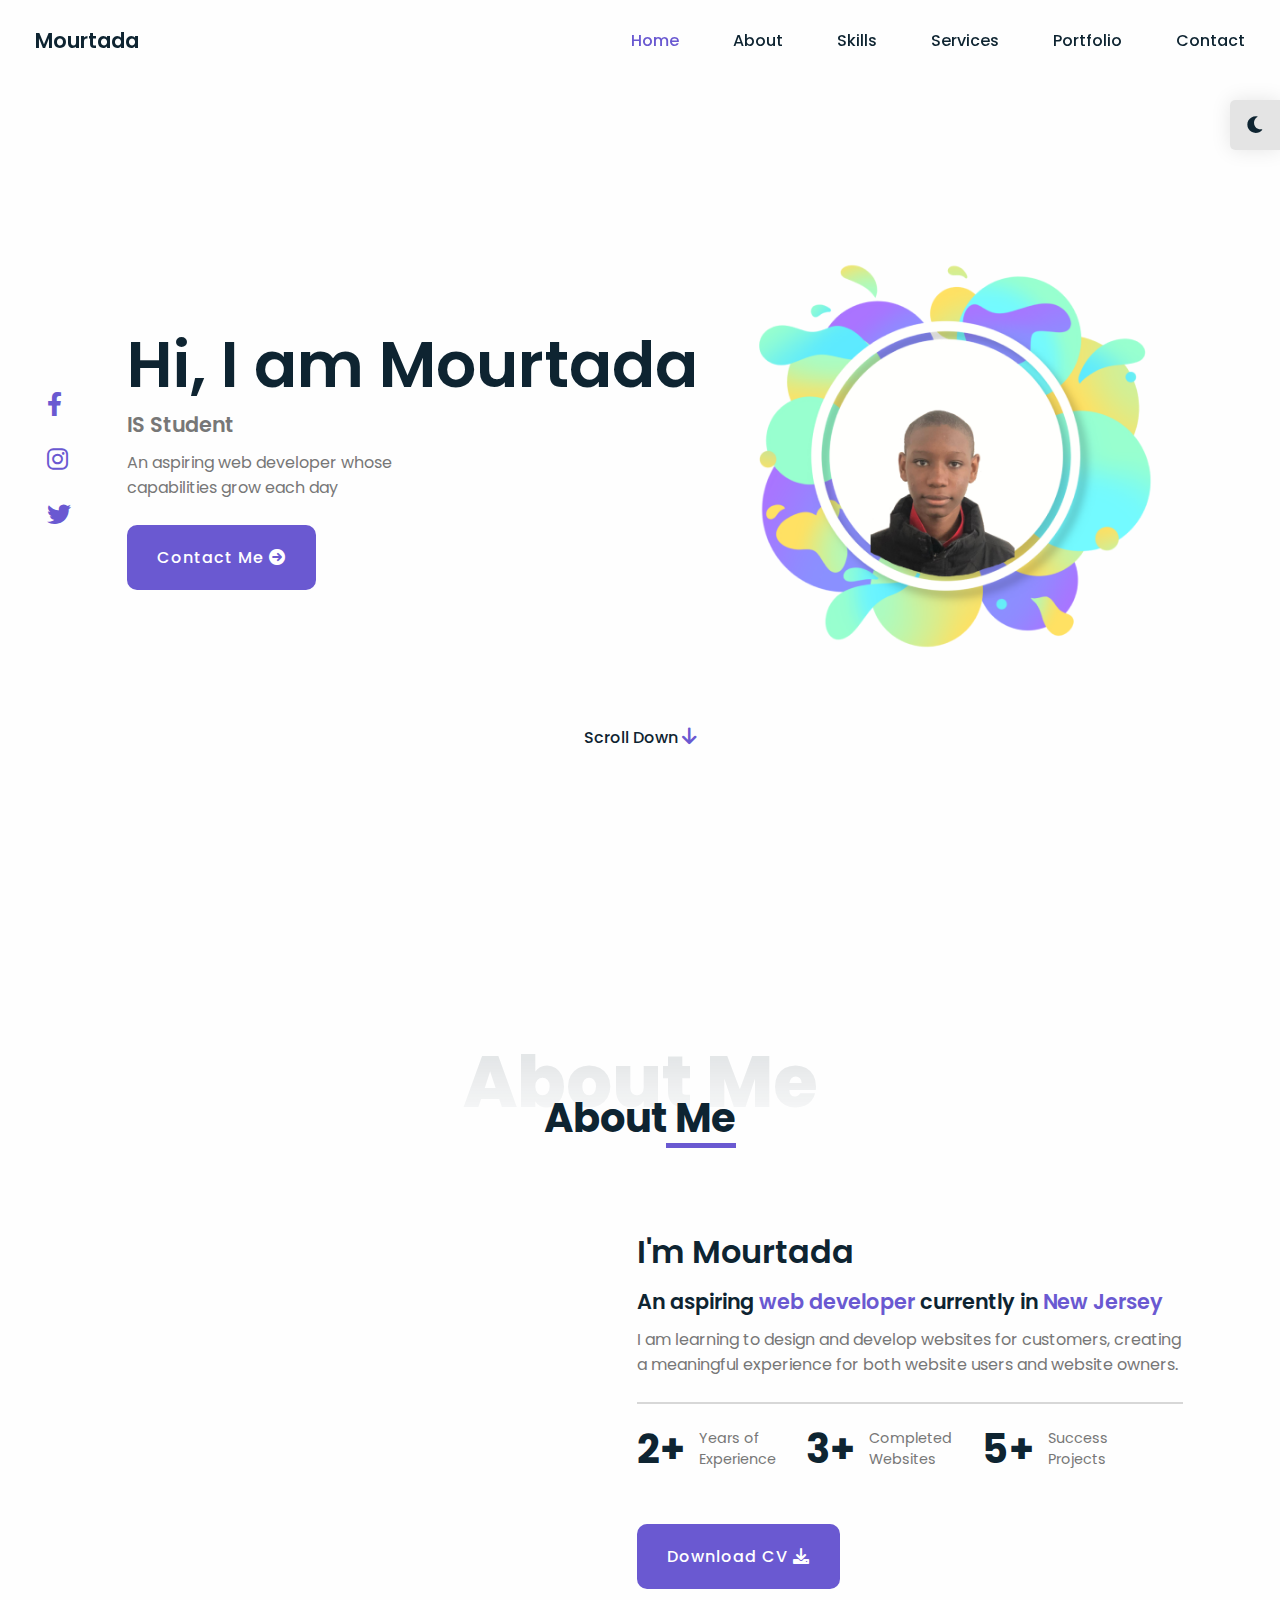
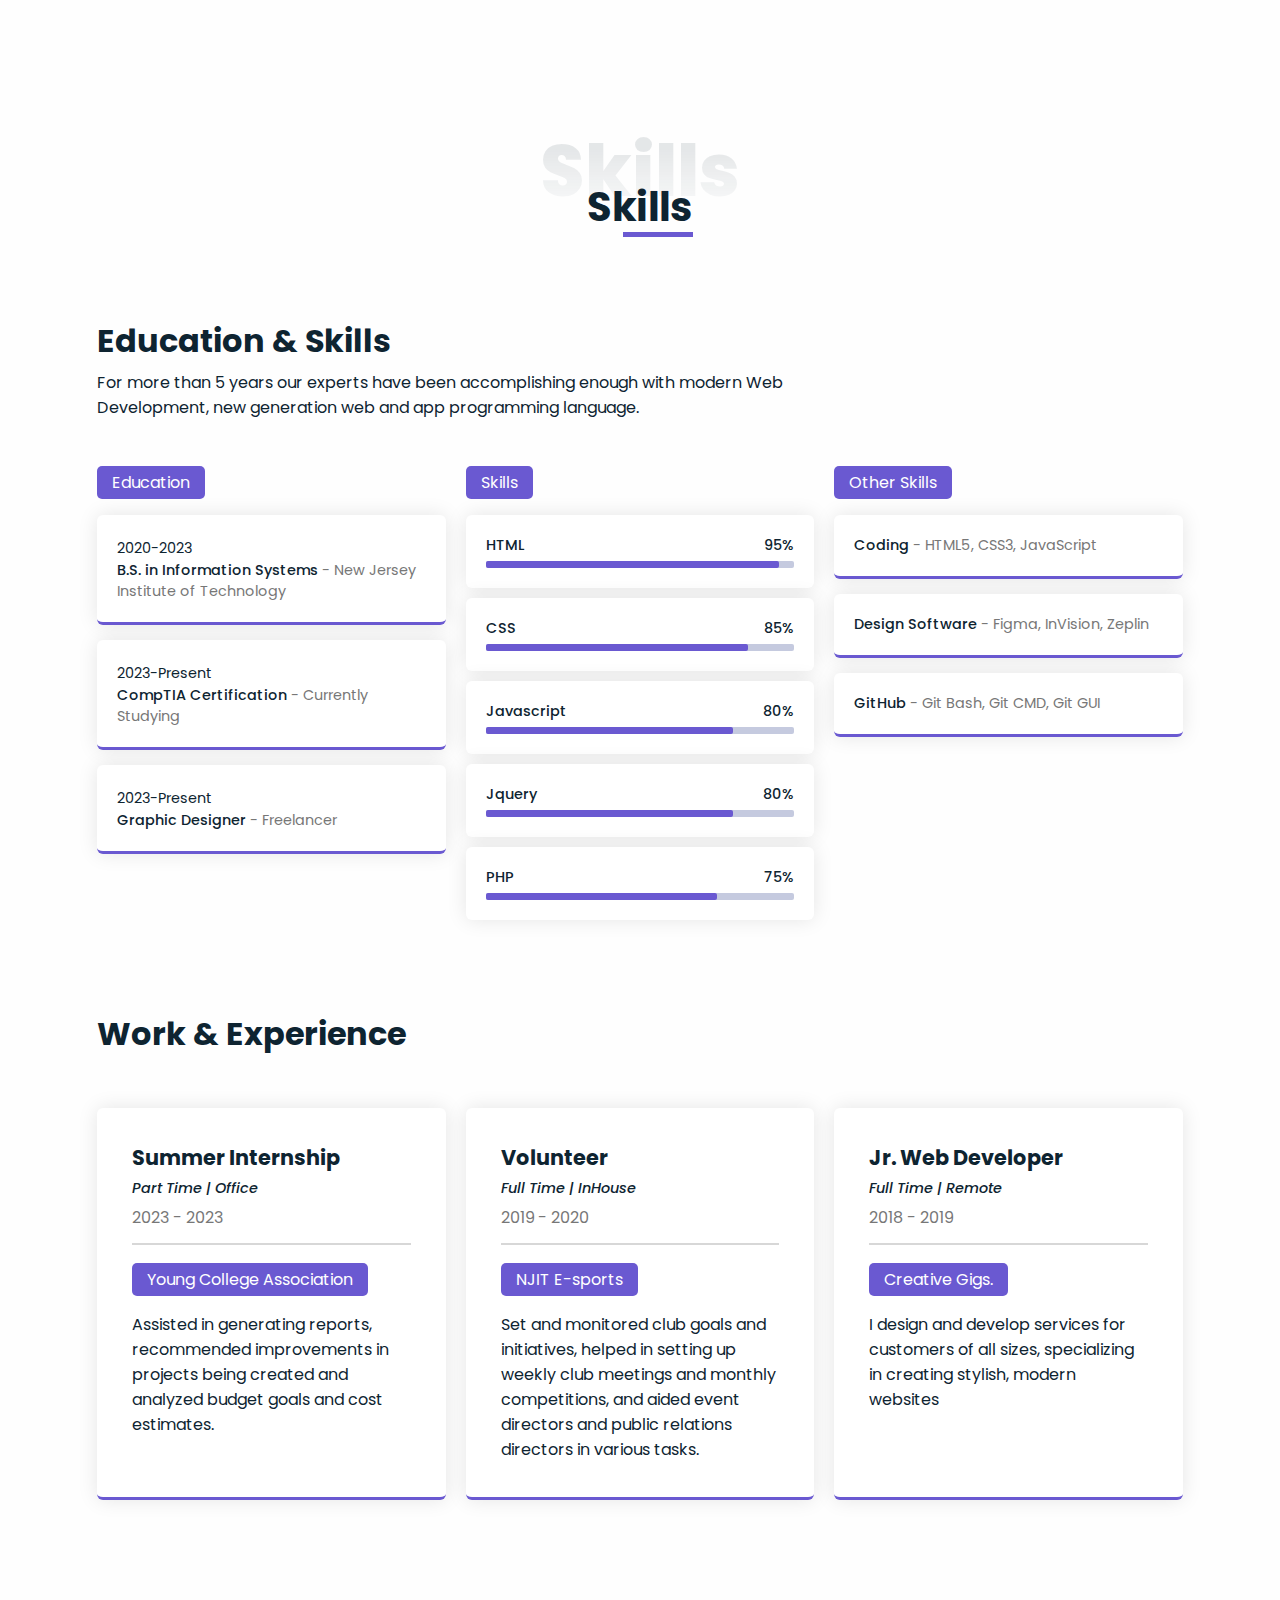
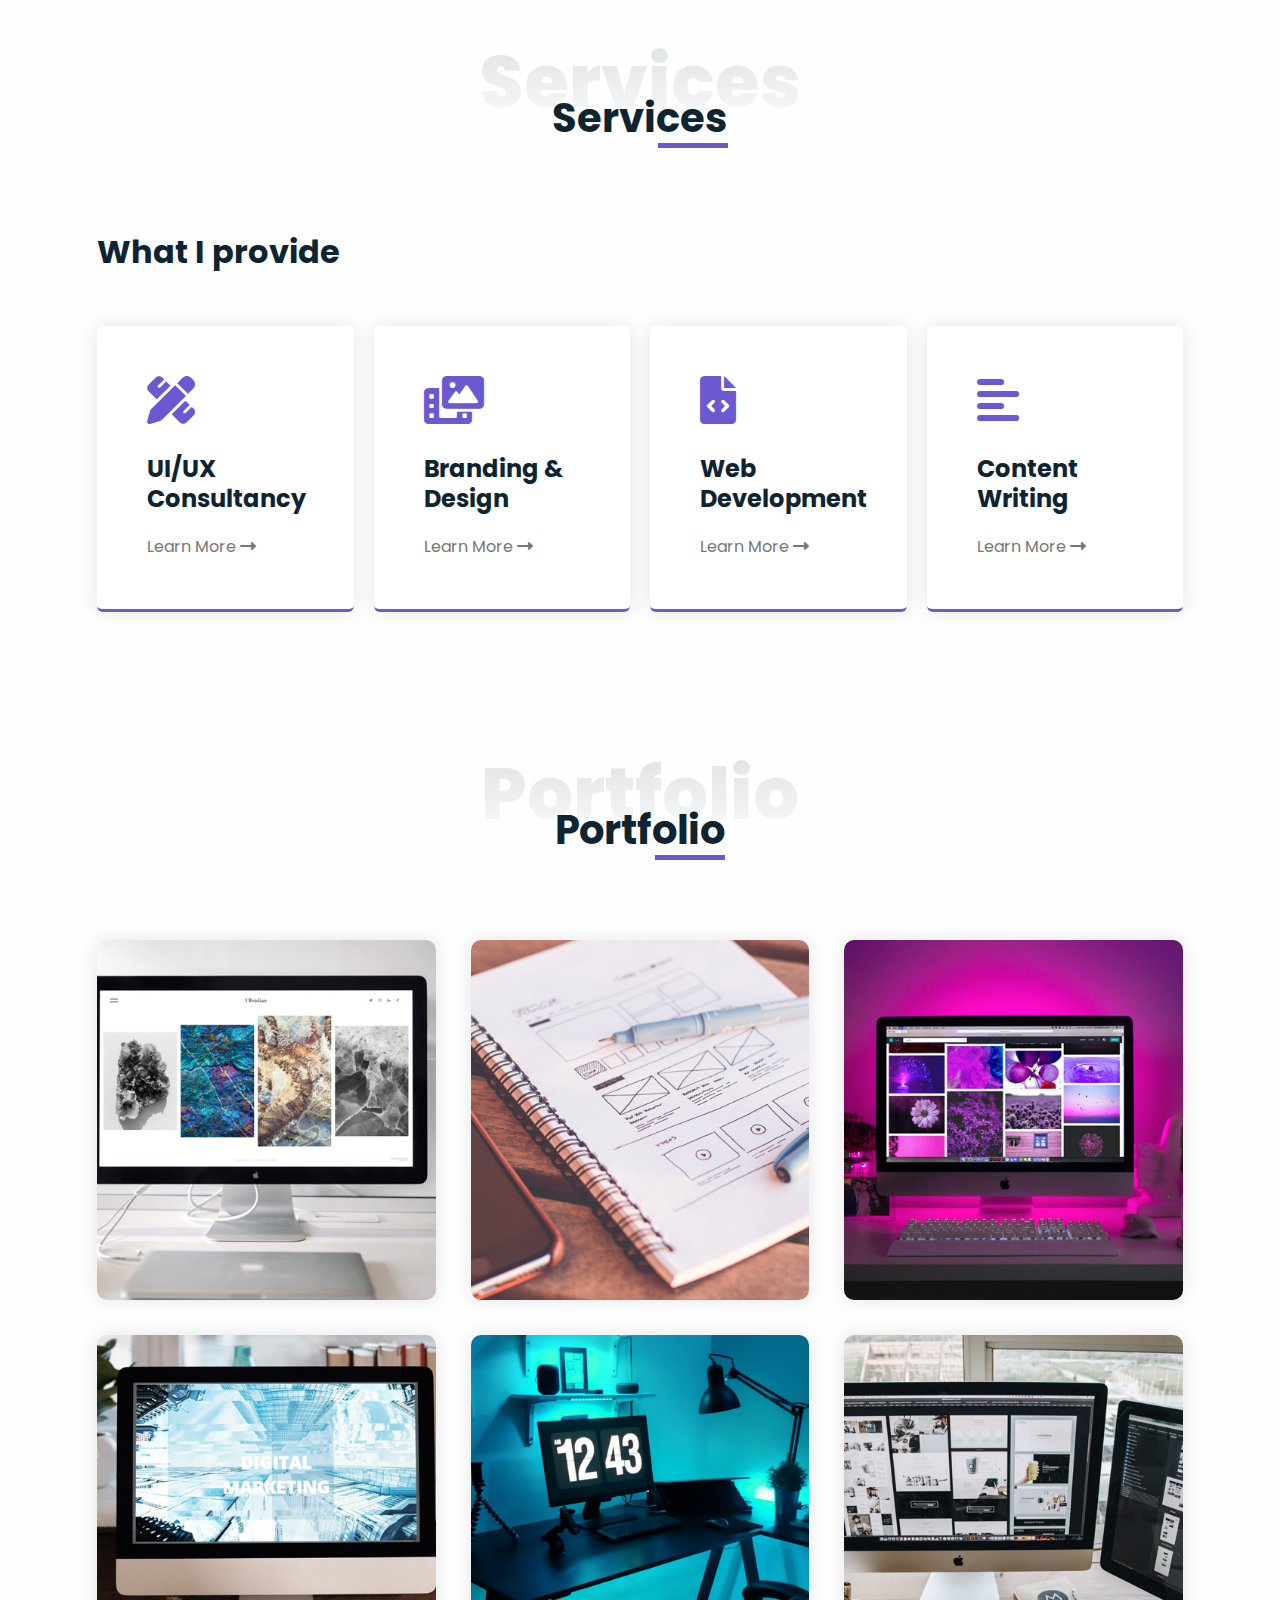
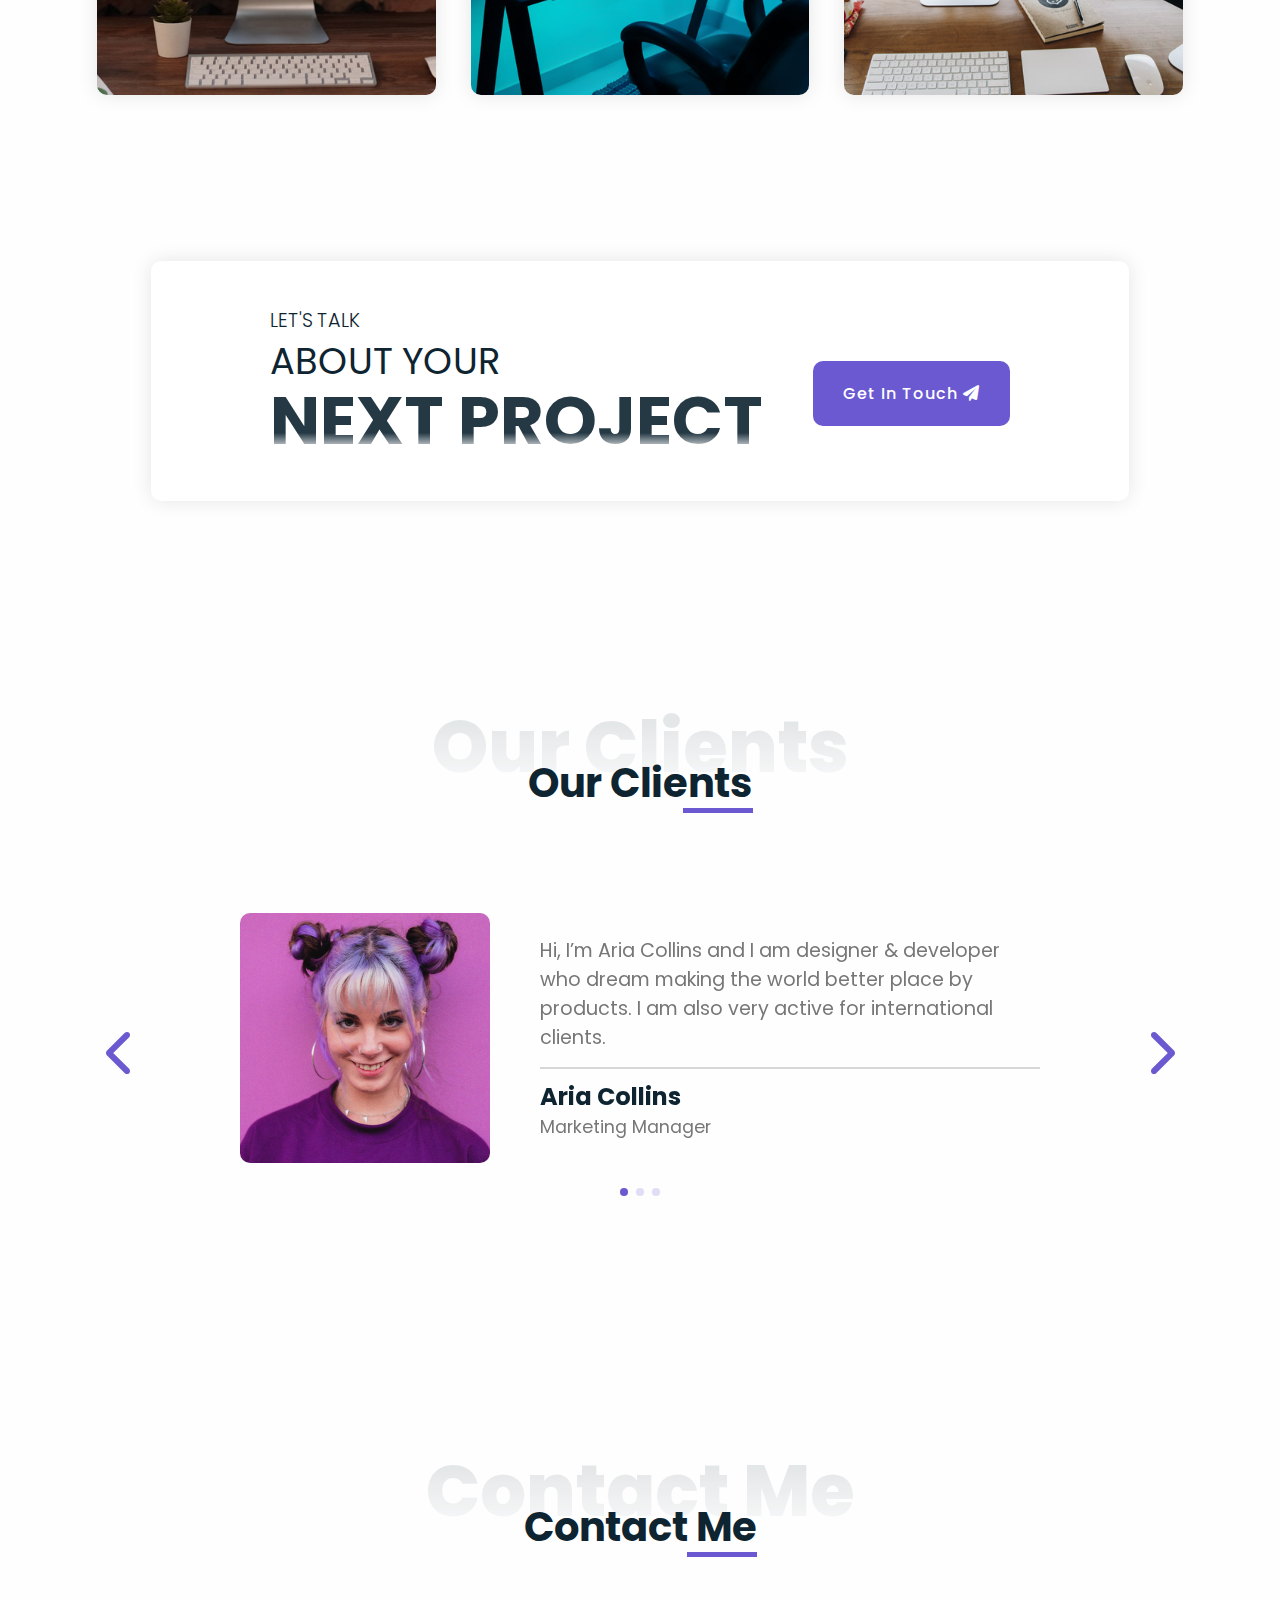
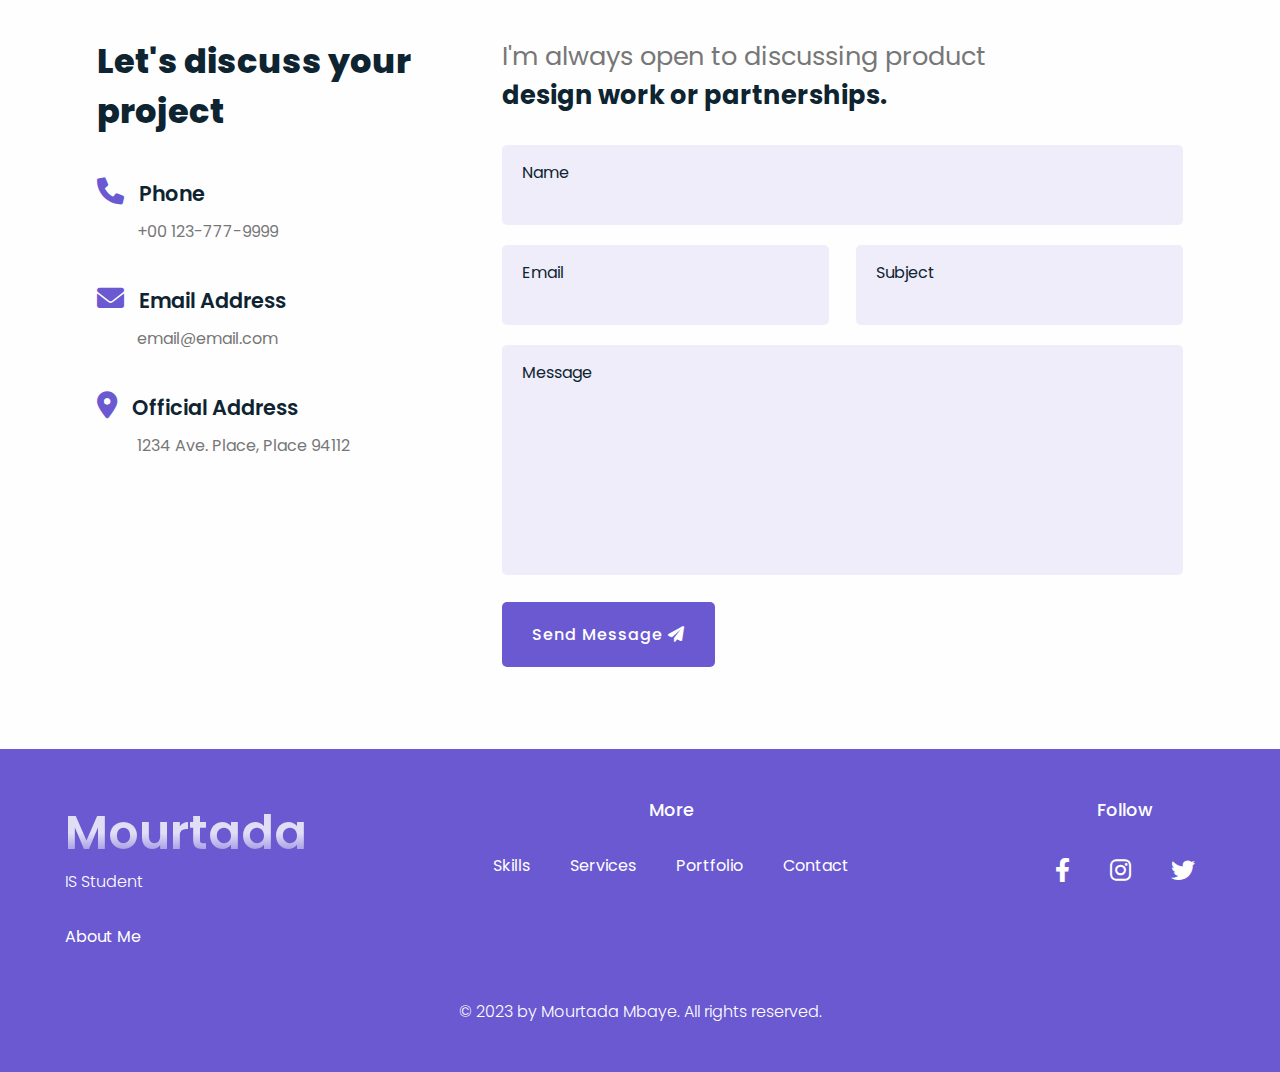
==== index.html @ 95f82559 "Add playwright test" ====
<!DOCTYPE html>
<html lang="en" dir="ltr">
  <head>
    <meta charset="utf-8">
    <meta name="viewport" content="width=device-width, initial-scale=1.0">
    <title>Complete Responsive Personal Portfolio Website - Html, Css & Javascript</title>
    <link rel="stylesheet" href="css/swiper-bundle.min.css">
    <link rel="stylesheet" href="css/style.css">
    <link rel="stylesheet" href="https://cdnjs.cloudflare.com/ajax/libs/font-awesome/6.0.0-beta2/css/all.min.css">
    <script src="https://unpkg.com/scrollreveal"></script>
  </head>
  <body>

    <!--=======Scroll to top button=======-->
    <div class="scrollToTop-btn flex-center">
      <i class="fas fa-arrow-up"></i>
    </div>

    <!--=======Light/Dark theme button=======-->
    <div class="theme-btn flex-center">
      <i class="fas fa-moon"></i>
      <i class="fas fa-sun"></i>
    </div>

    <!--=======Header=======-->
    <header>
      <div class="nav-bar">
        <a href="#" class="logo">Mourtada</a>
        <div class="navigation">
          <div class="nav-items">
            <div class="nav-close-btn"></div>
            <a class="active" href="#home">Home</a>
            <a href="#about">About</a>
            <a href="#skills">Skills</a>
            <a href="#services">Services</a>
            <a href="#portfolio">Portfolio</a>
            <a href="#contact">Contact</a>
          </div>
        </div>
        <div class="nav-menu-btn"></div>
      </div>
    </header>

    <!--=======Home section=======-->
    <section class="home flex-center" id="home">
      <div class="home-container">
        <div class="media-icons">
          <a href="#"><i class="fab fa-facebook-f"></i></a>
          <a href="#"><i class="fab fa-instagram"></i></a>
          <a href="#"><i class="fab fa-twitter"></i></a>
        </div>
        <div class="info">
          <h2>Hi, I am Mourtada</h2>
          <h3>IS Student</h3>
          <p>An aspiring web developer whose capabilities grow each day</p>
          <a href="" class="btn">Contact Me <i class="fas fa-arrow-circle-right"></i></a>
        </div>
        <div class="home-img">
          <img src="images/main-img.png" alt="">
        </div>
      </div>
      <a href="#about" class="scroll-down">Scroll Down <i class="fas fa-arrow-down"></i></a>
    </section>

    <!--=======About section=======-->
    <section class="about section" id="about">
      <div class="container flex-center">
        <h1 class="section-title-01">About Me</h1>
        <h2 class="section-title-02">About Me</h2>
        <div class="content flex-center">
          <div class="about-img">
            <img src="https://cdn.discordapp.com/attachments/819846167634116611/1168435741056049222/51053943-c433-4331-a0dd-54d8fe4a23da.JPG?ex=6551c195&is=653f4c95&hm=b101c112a424cc44679403bf3f37577a97cf4bb765c1ad2795faf14c0dcc1b13&" alt="">
          </div>
          <div class="about-info">
            <div class="description">
              <h3>I'm Mourtada</h3>
              <h4>An aspiring <span>web developer</span> currently in <span>New Jersey</span></h4>
              <p>I am learning to design and develop websites for customers, creating a meaningful experience for both website users and website owners.</p>
            </div>
            <ul class="professional-list">
              <li class="list-item">
                <h3>2+</h3>
                <span>Years of<br>Experience</span>
              </li>
              <li class="list-item">
                <h3>3+</h3>
                <span>Completed<br>Websites</span>
              </li>
              <li class="list-item">
                <h3>5+</h3>
                <span>Success<br>Projects</span>
              </li>
            </ul>
            <a href="" class="btn">Download CV <i class="fas fa-download"></i></a>
          </div>
        </div>
      </div>
    </section>

    <!--=======Skills section=======-->
    <section class="skills section" id="skills">
      <div class="container flex-center">
        <h1 class="section-title-01">Skills</h1>
        <h2 class="section-title-02">Skills</h2>
        <div class="content">
          <div class="skills-description">
            <h3>Education & Skills</h3>
            <p>For more than 5 years our experts have been accomplishing enough with modern Web Development, new generation web and app
            programming language.</p>
          </div>
          <div class="skills-info education-all">
            <div class="education">
              <h4><label>Education</label></h4>
              <ul class="edu-list">
                <li class="item">
                  <span class="year">2020-2023</span>
                  <p><span>B.S. in Information Systems</span> - New Jersey Institute of Technology</p>
                </li>
                <li class="item">
                  <span class="year">2023-Present</span>
                  <p><span>CompTIA Certification</span> - Currently Studying</p>
                </li>
                <li class="item">
                  <span class="year">2023-Present</span>
                  <p><span>Graphic Designer</span> - Freelancer</p>
                </li>
              </ul>
            </div>
            <div class="education">
              <h4><label>Skills</label></h4>
              <ul class="bars">
                <li class="bar">
                  <div class="info">
                    <span>HTML</span>
                    <span>95%</span>
                  </div>
                  <div class="line html"></div>
                </li>
                <li class="bar">
                  <div class="info">
                    <span>CSS</span>
                    <span>85%</span>
                  </div>
                  <div class="line css"></div>
                </li>
                <li class="bar">
                  <div class="info">
                    <span>Javascript</span>
                    <span>80%</span>
                  </div>
                  <div class="line javascript"></div>
                </li>
                <li class="bar">
                  <div class="info">
                    <span>Jquery</span>
                    <span>80%</span>
                  </div>
                  <div class="line jquery"></div>
                </li>
                <li class="bar">
                  <div class="info">
                    <span>PHP</span>
                    <span>75%</span>
                  </div>
                  <div class="line php"></div>
                </li>
              </ul>
            </div>
            <div class="education">
              <h4><label>Other Skills</label></h4>
              <ul class="edu-list">
                <li class="item">
                  <span class="year"></span>
                  <p><span>Coding</span> - HTML5, CSS3, JavaScript</p>
                </li>
                <li class="item">
                  <span class="year"></span>
                  <p><span>Design Software</span> - Figma, InVision, Zeplin</p>
                </li>
                <li class="item">
                  <span class="year"></span>
                  <p><span>GitHub</span> - Git Bash, Git CMD, Git GUI</p>
                </li>
              </ul>
            </div>
          </div>
          <div class="skills-description">
            <h3>Work & Experience</h3>
          </div>
          <div class="skills-info">
            <div class="experience-card">
              <div class="upper">
                <h3>Summer Internship</h3>
                <h5>Part Time | Office</h5>
                <span>2023 - 2023</span>
              </div>
              <div class="hr"></div>
              <h4><label>Young College Association</label></h4>
              <p>Assisted in generating reports, recommended improvements in projects being created and analyzed budget goals and cost estimates.</p>
            </div>
            <div class="experience-card">
              <div class="upper">
                <h3>Volunteer</h3>
                <h5>Full Time | InHouse</h5>
                <span>2019 - 2020</span>
              </div>
              <div class="hr"></div>
              <h4><label>NJIT E-sports</label></h4>
              <p>Set and monitored club goals and initiatives, helped in setting up weekly club meetings and monthly competitions, and aided event directors and public relations directors in various tasks.</p>
            </div>
            <div class="experience-card">
              <div class="upper">
                <h3>Jr. Web Developer</h3>
                <h5>Full Time | Remote</h5>
                <span>2018 - 2019</span>
              </div>
              <div class="hr"></div>
              <h4><label>Creative Gigs.</label></h4>
              <p>I design and develop services for customers of all sizes, specializing in creating stylish, modern websites</p>
            </div>
          </div>
        </div>
      </div>
    </section>

    <!--=======Services section=======-->
    <section class="services section" id="services">
      <div class="container flex-center">
        <h1 class="section-title-01">Services</h1>
        <h2 class="section-title-02">Services</h2>
        <div class="content">
          <div class="services-description">
            <h3>What I provide</h3>
          </div>
          <ul class="service-list">
            <li class="service-container">
              <div class="service-card">
                <i class="fas fa-pencil-ruler"></i>
                <h3>UI/UX Consultancy</h3>
                <div class="learn-more-btn">Learn More <i class="fas fa-long-arrow-alt-right"></i></div>
              </div>
              <div class="service-modal flex-center">
                <div class="service-modal-body">
                  <i class="fas fa-times modal-close-btn"></i>
                  <h3>Ui/UX Consultancy</h3>
                  <h4>What is UX consulting?</h4>
                  <p>UX consulting helps companies improve their product’s overall usability and optimize expenses by implementing the right UX processes, methods, and tools.</p>
                  <h4>What I provide</h4>
                  <ul>
                    <li><i class="fas fa-check-circle"></i> Establish the right UX processes</li>
                    <li><i class="fas fa-check-circle"></i> Create exceptional user experiences</li>
                    <li><i class="fas fa-check-circle"></i> Discover new business opportunities</li>
                    <li><i class="fas fa-check-circle"></i> Save resources</li>
                  </ul>
                </div>
              </div>
            </li>
            <li class="service-container">
              <div class="service-card">
                <i class="fas fa-photo-video"></i>
                <h3>Branding & Design</h3>
                <div class="learn-more-btn">Learn More <i class="fas fa-long-arrow-alt-right"></i></div>
              </div>
              <div class="service-modal flex-center">
                <div class="service-modal-body">
                  <i class="fas fa-times modal-close-btn"></i>
                  <h3>Branding & Design</h3>
                  <h4>What is Brand & Design?</h4>
                  <p>Brand Design can be defined as one of the crucial marketing practices of creating the name, logo, design, and the symbolic elements related to the brand to create a distinctive identity in comparison to the other brands in the market and also providing impetus to the product differentiation.</p>
                  <h4>What I provide</h4>
                  <ul>
                    <li><i class="fas fa-check-circle"></i> Logo Design</li>
                    <li><i class="fas fa-check-circle"></i> Banner Design</li>
                    <li><i class="fas fa-check-circle"></i> Visual Identity Packages</li>
                    <li><i class="fas fa-check-circle"></i> Business Cards & Business Systems</li>
                  </ul>
                </div>
              </div>
            </li>
            <li class="service-container">
              <div class="service-card">
                <i class="fas fa-file-code"></i>
                <h3>Web Development</h3>
                <div class="learn-more-btn">Learn More <i class="fas fa-long-arrow-alt-right"></i></div>
              </div>
              <div class="service-modal flex-center">
                <div class="service-modal-body">
                  <i class="fas fa-times modal-close-btn"></i>
                  <h3>Web Development</h3>
                  <h4>What is Web Development?</h4>
                  <p>Web development services are used to design, build, support, and evolve all types of web-based software.</p>
                  <h4>What I provide</h4>
                  <ul>
                    <li><i class="fas fa-check-circle"></i> Web application development</li>
                    <li><i class="fas fa-check-circle"></i> Testing</li>
                    <li><i class="fas fa-check-circle"></i> Maintenance</li>
                  </ul>
                </div>
              </div>
            </li>
            <li class="service-container">
              <div class="service-card">
                <i class="fas fa-align-left"></i>
                <h3>Content Writing</h3>
                <div class="learn-more-btn">Learn More <i class="fas fa-long-arrow-alt-right"></i></div>
              </div>
              <div class="service-modal flex-center">
                <div class="service-modal-body">
                  <i class="fas fa-times modal-close-btn"></i>
                  <h3>Content Writing</h3>
                  <h4>What is Content Writing?</h4>
                  <p>Content writing is the process of planning, writing and editing web content, typically for digital marketing purposes.</p>
                  <h4>What I provide</h4>
                  <ul>
                    <li><i class="fas fa-check-circle"></i> Web content writing</li>
                    <li><i class="fas fa-check-circle"></i> Blog writing for websites</li>
                    <li><i class="fas fa-check-circle"></i> Social media content</li>
                  </ul>
                </div>
              </div>
            </li>
          </ul>
        </div>
      </div>
    </section>

    <!--=======Portfolio section=======-->
    <section class="portfolio section" id="portfolio">
      <div class="container flex-center">
        <h1 class="section-title-01">Portfolio</h1>
        <h2 class="section-title-02">Portfolio</h2>
        <div class="content">
          <div class="portfolio-list">
            <div class="img-card-container">
              <div class="img-card">
                <div class="overlay"></div>
                <div class="info">
                  <h3>Web Design</h3>
                  <span>Youtube</span>
                </div>
                <img src="images/port-img1.jpg" alt="">
              </div>
              <div class="porfolio-model flex-center">
                <div class="portfolio-model-body">
                  <i class="fas fa-times portfolio-close-btn"></i>
                  <h3>Web Design</h3>
                  <img src="images/port-img1.jpg" alt="">
                  <p>Dive into our library of comprehensive web design tutorials, where we demystify HTML, CSS, JavaScript, and responsive design. Whether you're a beginner or a seasoned pro, we've got something for you.</p>
                </div>
              </div>
            </div>
            <div class="img-card-container">
              <div class="img-card">
                <div class="overlay"></div>
                <div class="info">
                  <h3>UI/UX Design</h3>
                  <span>Youtube</span>
                </div>
                <img src="images/port-img2.jpg" alt="">
              </div>
              <div class="porfolio-model flex-center">
                <div class="portfolio-model-body">
                  <i class="fas fa-times portfolio-close-btn"></i>
                  <h3>UI/UX Design</h3>
                  <img src="images/port-img2.jpg" alt="">
                  <p>As a UX Designer, or User Experience Designer, I am responsible for monitoring user experience and ensuring that websites, software programs and products are easy to use.
                    My duties include reviewing user feedback to determine potential defects or areas for clarity, working closely with other IT professionals and company personnel to refine user experience and performing usability tests on software products or website features to ensure functionality.</p>
                </div>
              </div>
            </div>
            <div class="img-card-container">
              <div class="img-card">
                <div class="overlay"></div>
                <div class="info">
                  <h3>Branding & Design</h3>
                  <span>Youtube</span>
                </div>
                <img src="images/port-img3.jpg" alt="">
              </div>
              <div class="porfolio-model flex-center">
                <div class="portfolio-model-body">
                  <i class="fas fa-times portfolio-close-btn"></i>
                  <h3>Branding & Design</h3>
                  <img src="images/port-img3.jpg" alt="">
                  <p>Brand Design is one of the prominent marketing strategies of creating the brand name design, logo design, and other design elements that make a brand create a unique brand identity design. A distinctive brand makes my clients stand out among the competitors in the market. </p>
                </div>
              </div>
            </div>
            <div class="img-card-container">
              <div class="img-card">
                <div class="overlay"></div>
                <div class="info">
                  <h3>Web Development</h3>
                  <span>Youtube</span>
                </div>
                <img src="images/port-img4.jpg" alt="">
              </div>
              <div class="porfolio-model flex-center">
                <div class="portfolio-model-body">
                  <i class="fas fa-times portfolio-close-btn"></i>
                  <h3>Web Development</h3>
                  <img src="images/port-img4.jpg" alt="">
                  <p>A platform where creators and I share informative and educational content related to web development, programming, design, and other related topics. I cater to a wide audience, from beginners looking to learn the basics of coding and web design to experienced developers seeking advanced insights and the latest industry trends.</p>
                </div>
              </div>
            </div>
            <div class="img-card-container">
              <div class="img-card">
                <div class="overlay"></div>
                <div class="info">
                  <h3>Content Writing</h3>
                  <span>Youtube</span>
                </div>
                <img src="images/port-img5.jpg" alt="">
              </div>
              <div class="porfolio-model flex-center">
                <div class="portfolio-model-body">
                  <i class="fas fa-times portfolio-close-btn"></i>
                  <h3>Content Writing</h3>
                  <img src="images/port-img5.jpg" alt="">
                  <p>A content writing YouTube channel is a valuable resource for individuals interested in improving their writing skills, whether for professional purposes, personal projects, or creative endeavors. These channels offer a wide range of content, tips, and tutorials to help viewers enhance their writing abilities.</p>
                </div>
              </div>
            </div>
            <div class="img-card-container">
              <div class="img-card">
                <div class="overlay"></div>
                <div class="info">
                  <h3>Interface Design</h3>
                  <span>Youtube</span>
                </div>
                <img src="images/port-img6.jpg" alt="">
              </div>
              <div class="porfolio-model flex-center">
                <div class="portfolio-model-body">
                  <i class="fas fa-times portfolio-close-btn"></i>
                  <h3>Interface Design</h3>
                  <img src="images/port-img6.jpg" alt="">
                  <p>A YouTube channel focused on interface design, also known as UI (User Interface) design, provides a platform for individuals interested in creating visually appealing, user-friendly digital interfaces. These channels offer a wealth of information, tutorials, and insights on UI design, aiming to help viewers enhance their skills in creating effective and aesthetically pleasing digital interfaces. </p>
                </div>
              </div>
            </div>
          </div>
        </div>
      </div>
      <!--=======Get-in-touct=======-->
      <div class="get-in-touch sub-section">
        <div class="container">
          <div class="content flex-center">
            <div class="contact-card flex-center">
              <div class="title">
                <h4>Let's Talk</h4>
                <h3>About Your</h3>
                <h2>Next Project</h2>
              </div>
              <div class="contact-btn">
                <a href="" class="btn">Get In Touch <i class="fas fa-paper-plane"></i></a>
              </div>
            </div>
          </div>
        </div>
      </div>
      
      <!--=======Our Clients=======-->
      <div class="our-client sub-section">
        <div class="container flex-center">
          <h1 class="section-title-01">Our Clients</h1>
          <h2 class="section-title-02">Our Clients</h2>
          <div class="content">
            <div class="swiper client-swiper">
              <div class="swiper-wrapper">
                <div class="swiper-slide flex-center">
                  <div class="client-img">
                    <img src="images/client1.jpg" alt="">
                  </div>
                  <div class="client-details">
                    <p>Hi, I’m Aria Collins and I am designer & developer who dream making the world better place by products. I am also very active for international clients.</p>
                    <h3>Aria Collins</h3>
                    <span>Marketing Manager</span>
                  </div>
                </div>
                <div class="swiper-slide flex-center">
                  <div class="client-img">
                    <img src="images/client2.jpg" alt="">
                  </div>
                  <div class="client-details">
                    <p>This is outstanding work. Everything I needed to do has been done by the makers. I really like this template and more importantly my clients are blown away by it.</p>
                    <h3>Cillian Metcalfe</h3>
                    <span>Graphic Designer</span>
                  </div>
                </div>
                <div class="swiper-slide flex-center">
                  <div class="client-img">
                    <img src="images/client3.jpg" alt="">
                  </div>
                  <div class="client-details">
                    <p>These people really know what they are doing! Great customer support availability and supperb kindness. I am very happy that I've purchased this liscense!!!</p>
                    <h3>Kianna Baird</h3>
                    <span>App Developer</span>
                  </div>
                </div>
              </div>
              <div class="swiper-button-next">
                <i class="fas fa-chevron-right"></i>
              </div>
              <div class="swiper-button-prev">
                <i class="fas fa-chevron-left"></i>
              </div>
              <div class="swiper-pagination"></div>
            </div>
          </div>
        </div>
      </div>
    </section>

    <!--=======Contact section=======-->
    <section class="contact section" id="contact">
      <div class="container flex-center">
        <h1 class="section-title-01">Contact Me</h1>
        <h2 class="section-title-02">Contact Me</h2>
        <div class="content">
          <div class="contact-left">
            <h2>Let's discuss your project</h2>
            <ul class="contact-list">
              <li>
                <h3 class="item-title"><i class="fas fa-phone"></i> Phone</h3>
                <span>+00 123-777-9999</span>
              </li>
              <li>
                <h3 class="item-title"><i class="fas fa-envelope"></i> Email Address</h3>
                <span><a href="mailto:martian@email.com">email@email.com</a></span>
              </li>
              <li>
                <h3 class="item-title"><i class="fas fa-map-marker-alt"></i> Official Address</h3>
                <span>1234 Ave. Place, Place 94112</span>
              </li>
            </ul>
          </div>
          <div class="contact-right">
            <p>I'm always open to discussing product<br><span>design work or partnerships.</span></p>
            <form action="" class="contact-form">
              <div class="first-row">
                <input type="text" placeholder="Name">
              </div>
              <div class="second-row">
                <input type="email" placeholder="Email">
                <input type="text" placeholder="Subject">
              </div>
              <div class="third-row">
                <textarea name="message" id="" rows="7" placeholder="Message"></textarea>
              </div>
              <button class="btn" type="submit">Send Message <i class="fas fa-paper-plane"></i></button>
            </form>
          </div>
        </div>
      </div>
    </section>

    <!--=======Footer=======-->
    <footer>
      <div class="footer-container">
        <div class="about group">
          <h2>Mourtada</h2>
          <p>IS Student</p>
          <a href="#about">About Me</a>
        </div>
        <div class="hr"></div>
        <div class="info group">
          <h3>More</h3>
          <ul>
            <li><a href="#skills">Skills</a></li>
            <li><a href="#services">Services</a></li>
            <li><a href="#portfolio">Portfolio</a></li>
            <li><a href="#contact">Contact</a></li>
          </ul>
        </div>
        <div class="hr"></div>
        <div class="follow group">
          <h3>Follow</h3>
          <ul>
            <li><a href=""><i class="fab fa-facebook-f"></i></a></li>
            <li><a href=""><i class="fab fa-instagram"></i></a></li>
            <li><a href=""><i class="fab fa-twitter"></i></a></li>
          </ul>
        </div>
      </div>
      <div class="footer-copyright group">
        <p>© 2023 by Mourtada Mbaye. All rights reserved.</p>
      </div>
    </footer>

    <!--=======External scripts=======-->
    <script src="js/swiper-bundle.min.js"></script>
    <script src="js/main.js"></script>

  </body>
</html>
---- css/style.css ----
@import url('https://fonts.googleapis.com/css2?family=Poppins:ital,wght@0,100;0,200;0,300;0,400;0,500;0,600;0,700;0,800;0,900;1,100;1,200;1,300;1,400;1,500;1,600;1,700;1,800;1,900&display=swap');

:root{
  /*=======Main theme colors=======*/
  --first-color: #0e2431;
  --second-color: #6a59d1;
  --third-color: #777;

  /*=======Hover colors=======*/
  --hover-color: #614fd0;

  /*=======Background colors=======*/
  --body-bg-color: #fefefe;
  --card-bg-color: #fff;
  --modal-bg-color: #fff;
  --bg-transparent-color: rgba(0, 0, 0, 0.1);
  --transparent-color-01: rgba(0, 0, 0, 0.1);
  --transparent-color-02: rgba(106, 89, 209, 0.1);
  --line-color: #d7d7d7;

  /*=======Color Filter=======*/
  --color-filter: invert(1);

  /*=======Box shadow=======*/
  --box-shadow: 0px 0px 20px rgb(0 0 0 / 10%);

  /*=======Font size=======*/
  --small-font-size: 0.9em;
  --normal-font-size: 1em;

  /*=======Scroll bar colors=======*/
  --scroll-bar-color: #c5cadf;
  --scroll-thumb-color: #70768a;
  --scroll-thumb-hover-color: #454f6b;
}

.dark-theme{
  /*=======Main theme colors=======*/
  --first-color: #fff;
  --second-color: #6a59d1;
  --third-color: #a9afc3;

  /*=======Background colors=======*/
  --body-bg-color: #0e1b31;
  --card-bg-color: #132347;
  --modal-bg-color: #102048;
  --bg-transparent-color: rgba(255, 255, 255, 0.1);
  --transparent-color-01: rgba(255, 255, 255, 0.1);
  --line-color: #454f6b;

  /*=======Color Filter=======*/
  --color-filter: invert(0);

  /*=======Scroll bar colors=======*/
  --scroll-bar-color: #c1ceff;
  --scroll-thumb-color: #282f4e;
  --scroll-thumb-hover-color: #454f6b;
}

*{
  margin: 0;
  padding: 0;
  box-sizing: border-box;
  font-family: 'Poppins', sans-serif;
}

html{
  scroll-behavior: smooth;
}

body{
  color: var(--first-color);
  background: var(--body-bg-color);
  margin: 2rem 0 0 0;
  transition: .5s ease;
}

a{
  text-decoration: none;
}

li{
  list-style: none;
}

/*=======Scroll to top button=======*/
.scrollToTop-btn{
  z-index: 99999;
  position: fixed;
  right: 0;
  bottom: 20px;
  width: 45px;
  height: 45px;
  background: var(--second-color);
  color: #fff;
  font-size: var(--small-font-size);
  border-radius: 3px;
  cursor: pointer;
  opacity: 0;
  transition: .5s ease;
}

.scrollToTop-btn.active{
  right: 20px;
  pointer-events: all;
  opacity: 1;
}

/*=======Light/Dark theme button=======*/
.theme-btn{
  z-index: 999999;
  position: fixed;
  right: 0;
  top: 100px;
  background: var(--transparent-color-01);
  backdrop-filter: blur(20px);
  width: 50px;
  height: 50px;
  font-size: 1.2em;
  border-radius: 5px 0 0 5px;
  box-shadow: var(--box-shadow);
  cursor: pointer;
}

.theme-btn .fa-sun, .theme-btn.sun .fa-moon{
  display: none;
}

.theme-btn.sun .fa-sun{
  display: block;
}

/*=======Scroll bar=======*/
::-webkit-scrollbar{
  width: 10px;
  background: var(--scroll-bar-color);
}

::-webkit-scrollbar-thumb{
  background: var(--scroll-thumb-color);
  border-radius: 2em;
}

::-webkit-scrollbar-thumb:hover{
  background: var(--scroll-thumb-hover-color);
}

/*=======Header=======*/
header{
  z-index: 99999;
  width: 100%;
  position: fixed;
  top: 0;
  left: 0;
  backdrop-filter: blur(20px);
  transition: .6s ease;
}

header.sticky{
  background: rgba(255, 255, 255, 0.1);
  box-shadow: var(--box-shadow);
}

.nav-bar{
  position: relative;
  height: calc(4rem + 1rem);
  max-width: 1250px;
  display: flex;
  justify-content: space-between;
  align-items: center;
  margin-left: auto;
  margin-right: auto;
  padding: 0 20px;
  transition: .6s ease;
}

header.sticky .nav-bar{
  height: calc(2.5rem + 1rem);
}

.nav-bar .logo{
  color: var(--first-color);
  font-size: 1.3em;
  font-weight: 600;
}

.nav-items a{
  color: var(--first-color);
  font-size: var(--normal-font-size);
  font-weight: 500;
}

.nav-items a.active{
  color: var(--second-color);
}

.nav-items a:not(:last-child){
  margin-right: 50px;
}

.nav-items a:hover{
  color: var(--second-color);
}

.nav-menu-btn{
  display: none;
}

/*=======Home section=======*/
.home{
  position: relative;
  max-width: 1250px;
  min-height: 100vh;
  margin-left: auto;
  margin-right: auto;
  padding: 4rem 2rem;
  flex-direction: column;
}

.home .home-container{
  display: flex;
  justify-content: space-between;
  align-items: center;
  width: 100%;
}

.home-container .media-icons{
  display: flex;
  flex-direction: column;
  margin-right: 40px;
}

.home-container .media-icons a{
  color: var(--second-color);
  font-size: 1.5em;
  margin: 10px 0;
}

.home-container .media-icons a:hover{
  color: var(--hover-color);
}

.home-container .info h2{
  font-size: 4em;
  font-weight: 600;
  line-height: 70px;
}

.home-container .info h3{
  color: var(--third-color);
  font-size: 1.3em;
  font-weight: 600;
  line-height: 50px;
}

.home-container .info p{
  color: var(--third-color);
  font-size: var(--normal-font-size);
  max-width: 350px;
}

.btn{
  background: var(--second-color);
  color: #fff;
  font-size: var(--normal-font-size);
  font-weight: 500;
  display: inline-block;
  margin-top: 25px;
  padding: 20px 30px;
  letter-spacing: 1px;
  border-radius: 10px;
}

.btn:hover{
  background: var(--hover-color);
}

.home-container .home-img{
  position: relative;
}

.home-container .home-img img{
  width: 90%;
  transform: translate(0, 0);
}

.home .scroll-down{
  color: var(--first-color);
  font-size: var(--normal-font-size);
  font-weight: 500;
  margin-top: 20px;
}

.home .scroll-down i{
  color: var(--second-color);
  font-size: 1.2em;
  animation: arrow-down ease 2s infinite;
}

@keyframes arrow-down{
  0%{
    transform: translateY(0);
  }
  30%{
    transform: translateY(10px);
  }
}

/*=======Common styles for all sections=======*/
.flex-center{
  display: flex;
  justify-content: center;
  align-items: center;
}

.section{
  position: relative;
  max-width: 1150px;
  margin-left: auto;
  margin-right: auto;
  padding: 6rem 2rem 2rem;
}

.sub-section{
  position: relative;
  max-width: 1150px;
  margin-left: auto;
  margin-right: auto;
  padding: 6rem 0;
}

.section-title-01{
  font-size: 4.5em;
  font-weight: 800;
  margin-bottom: 2rem;
  background: linear-gradient(to top, transparent 0%, var(--first-color) 70%);
  -webkit-background-clip: text;
  -webkit-text-fill-color: transparent;
  opacity: .1;
}

.section-title-02{
  font-size: 2.5em;
  font-weight: 700;
  transform: translateY(-80px);
}

.section-title-02:before{
  content: '';
  position: absolute;
  width: 70px;
  height: 5px;
  right: 0;
  bottom: 0;
  background: var(--second-color);
}

.container{
  position: relative;
  flex-direction: column;
}

/*=======About section=======*/
.about .container .content{
  column-gap: 40px;
  width: 100%;
}

.about-img{
  position: relative;
}

.about-img img{
  max-width: 100%;
  min-width: 500px;
  border-radius: 10px;
}

.about-info .description{
  max-width: 600px;
}

.about-info .description h3{
  font-size: 2em;
  font-weight: 600;
  margin-bottom: 10px;
}

.about-info .description h4{
  font-size: 1.3em;
  font-weight: 600;
  margin-bottom: 10px;
}

.about-info .description h4 span{
  color: var(--second-color);
}

.about-info .description p{
  color: var(--third-color);
  font-size: var(--normal-font-size);
  margin-bottom: 15px;
  padding-bottom: 25px;
  border-bottom: 2px solid var(--line-color);
}

.about-info .professional-list{
  display: flex;
  column-gap: 30px;
}

.about-info .professional-list .list-item{
  display: flex;
  justify-content: center;
  align-items: center;
  column-gap: 15px;
  margin-bottom: 20px;
}

.about-info .professional-list .list-item h3{
  font-size: 2.5em;
  font-weight: 700;
}

.about-info .professional-list .list-item span{
  color: var(--third-color);
  font-size: var(--small-font-size);
}

/*=======Skills section=======*/
.skills .container .content{
  width: 100%;
}

.skills-description{
  max-width: 700px;
  margin-bottom: 50px;
}

.skills-description h3{
  font-size: 2em;
  margin-bottom: 5px;
}

.skills-info{
  max-width: 100%;
  display: grid;
  grid-template-columns: repeat(auto-fill, minmax(300px, 1fr));
  gap: 20px;
  margin: 0 auto;
}

.skills-info h4{
  margin-bottom: 20px;
}

.skills-info h4 label{
  background: var(--second-color);
  color: #fff;
  font-size: var(--normal-font-size);
  font-weight: 400;
  padding: 5px 15px;
  border-radius: 5px;
}

.education-all{
  margin-bottom: 80px;
}

.edu-list .item{
  background: var(--card-bg-color);
  box-shadow: var(--box-shadow);
  border-bottom: 3px solid var(--second-color);
  padding: 20px;
  margin-top: 15px;
  border-radius: 6px;
  transition: .3s ease;
}

.edu-list .item .year{
  font-size: var(--small-font-size);
  margin-bottom: 5px;
}

.edu-list .item p{
  color: var(--third-color);
  font-size: var(--small-font-size);
}

.edu-list .item p span{
  color: var(--first-color);
  font-size: var(--normal-font-size);
  font-weight: 500;
}

.bar{
  background: var(--card-bg-color);
  box-shadow: var(--box-shadow);
  margin-bottom: 10px;
  padding: 20px;
  border-radius: 6px;
  transition: .3s ease;
}

.bar .info{
  display: flex;
  justify-content: space-between;
  align-items: center;
  margin-bottom: 5px;
  font-size: var(--small-font-size);
}

.bar .info span{
  font-weight: 500;
}

.bar .line{
  position: relative;
  width: 100%;
  height: 7px;
  background: #c5cadf;
  border-radius: 2px;
}

.bar .line:before{
  content: '';
  position: absolute;
  height: 100%;
  top: 0;
  left: 0;
  background: var(--second-color);
  border-radius: 2px;
}

.bar .html:before{
  width: 95%;
}

.bar .css:before{
  width: 85%;
}

.bar .javascript:before{
  width: 80%;
}

.bar .jquery:before{
  width: 80%;
}

.bar .php:before{
  width: 75%;
}

.experience-card{
  background: var(--card-bg-color);
  border-bottom: 3px solid var(--second-color);
  padding: 35px;
  border-radius: 6px;
  box-shadow: var(--box-shadow);
  transition: .3s ease;
}

.experience-card .upper{
  line-height: 30px;
}

.experience-card h3{
  font-size: 1.3em;
  font-weight: 700;
}

.experience-card h5{
  font-size: var(--small-font-size);
  font-weight: 500;
  font-style: italic;
}

.experience-card span{
  color: var(--third-color);
}

.experience-card .hr{
  width: 100%;
  height: 2px;
  background: var(--line-color);
  margin: 10px 0 22px;
}

.edu-list .item:hover, .bar:hover, .experience-card:hover{
  transform: scale(1.03);
}

/*=======Services section=======*/
.services .container .content{
  width: 100%;
}

.services-description h3{
  font-size: 2em;
  margin-bottom: 50px;
}

.service-list{
  display: grid;
  grid-template-columns: repeat(auto-fill, minmax(225px, 1fr));
  max-width: 100%;
  margin: 0 auto;
  gap: 20px;
}

.service-card{
  background: var(--card-bg-color);
  border-bottom: 3px solid var(--second-color);
  padding: 50px;
  border-radius: 6px;
  box-shadow: var(--box-shadow);
}

.service-card > i{
  color: var(--second-color);
  font-size: 3em;
  margin-bottom: 30px;
}

.service-card h3{
  font-size: 1.5em;
  font-weight: 700;
  line-height: 30px;
  margin-bottom: 20px;
}

.service-card .learn-more-btn{
  color: var(--third-color);
  cursor: pointer;
  transition: .3s ease;
}

.service-card .learn-more-btn i{
  transition: .3s ease;
}

.service-card:hover .learn-more-btn i{
  transform: translateX(10px);
}

.service-modal{
  z-index: 999999;
  position: fixed;
  width: 100%;
  height: 100vh;
  top: 0;
  left: 0;
  background: var(--bg-transparent-color);
  backdrop-filter: blur(10px);
  visibility: hidden;
  opacity: 0;
  transition: .3s ease;
}

.service-modal.active{
  visibility: visible;
  opacity: 1;
}

.service-modal-body{
  position: relative;
  background: var(--modal-bg-color);
  max-width: 600px;
  margin: 20px;
  padding: 40px;
  border-radius: 10px;
  box-shadow: var(--box-shadow);
  transform: translateY(-50px);
  transition: .5s ease;
}

.service-modal.active .service-modal-body{
  transform: translateY(0);
}

.service-modal-body .modal-close-btn{
  position: absolute;
  top: 0;
  right: 0;
  margin: 20px;
  cursor: pointer;
}

.service-modal-body h3{
  font-size: 2em;
}

.service-modal-body h4{
  font-size: 1.3em;
  font-weight: 600;
  margin: 15px 0 10px;
}

.service-modal-body ul li{
  margin-top: 15px;
}

.service-modal-body ul li i{
  color: var(--second-color);
}

/*=======Portfolio section=======*/
.portfolio .container .content{
  width: 100%;
}

.portfolio-list{
  display: grid;
  grid-template-columns: repeat(auto-fill, minmax(300px, 1fr));
  max-width: 100%;
  gap: 35px;
  margin: 0 auto;
}

.portfolio-list .img-card{
  position: relative;
  max-width: 100%;
  height: 360px;
  border-radius: 10px;
  box-shadow: var(--box-shadow);
  overflow: hidden;
  cursor: pointer;
}

.portfolio-list .img-card .overlay{
  transition: 1s ease;
}

.portfolio-list .img-card:hover .overlay{
  z-index: 777;
  position: absolute;
  width: 100%;
  height: 100%;
  background: rgba(0, 0, 0, 0.5);
}

.portfolio-list .img-card .info{
  z-index: 777;
  position: absolute;
  bottom: 0;
  left: 0;
  margin: 20px;
  color: #fff;
  transform: translateY(20px);
  opacity: 0;
  transition: .5s ease;
}

.portfolio-list .img-card:hover .info{
  transform: translateY(0);
  opacity: 1;
}

.portfolio-list .img-card .info h3{
  font-size: 1.5em;
}

.portfolio-list .img-card .info span{
  font-size: 1.2em;
}

.portfolio-list .img-card img{
  width: 100%;
  height: 100%;
  object-fit: cover;
}

.porfolio-model{
  z-index: 999999;
  position: fixed;
  width: 100%;
  height: 100vh;
  top: 0;
  left: 0;
  background: var(--transparent-color-01);
  backdrop-filter: blur(20px);
  visibility: hidden;
  opacity: 0;
  transition: .3s ease;
}

.porfolio-model.active{
  visibility: visible;
  opacity: 1;
}

.portfolio-model-body{
  position: relative;
  background: var(--modal-bg-color);
  max-width: 600px;
  margin: 20px;
  padding: 40px;
  border-radius: 10px;
  box-shadow: var(--box-shadow);
  transform: translateY(-50px);
  transition: .5s ease;
}

.porfolio-model.active .portfolio-model-body{
  transform: translateY(0);
}

.portfolio-close-btn{
  position: absolute;
  top: 0;
  right: 0;
  margin: 20px;
  cursor: pointer;
}

.portfolio-model-body h3{
  font-size: 1.5em;
}

.portfolio-model-body img{
  width: 100%;
  margin: 20px 0;
  border-radius: 10px;
}

/*=======Get-in-touct=======*/
.get-in-touch{
  margin-top: 70px;
}

.get-in-touch .container .content{
  width: 100%;
}

.get-in-touch .contact-card{
  position: relative;
  width: 90%;
  background: var(--card-bg-color);
  box-shadow: var(--box-shadow);
  padding: 50px;
  border-radius: 10px;
  column-gap: 50px;
}

.contact-card .title{
  text-transform: uppercase;
  line-height: 60px;
}

.contact-card .title h4{
  font-size: 1.2em;
  font-weight: 300;
  line-height: 20px;
}

.contact-card .title h3{
  font-size: 2.3em;
  font-weight: 400;
}

.contact-card .title h2{
  font-size: 4.2em;
  font-weight: 700;
  background: linear-gradient(to top, transparent 0%, var(--first-color) 30%);
  -webkit-background-clip: text;
  -webkit-text-fill-color: transparent;
  opacity: .9;
}

/*=======Our Clients=======*/
.our-client .container{
  flex-direction: column;
}

.our-client .container .content{
  width: 100%;
}

.client-swiper .swiper-wrapper{
  margin-bottom: 30px;
}

.client-swiper .swiper-slide{
  gap: 50px;
  margin: 20px 0;
}

.client-img{
  width: 250px;
  height: 250px;
  overflow: hidden;
  border-radius: 10px;
}

.client-img img{
  width: 100%;
  height: 100%;
  object-fit: cover;
}

.client-details{
  max-width: 500px;
}

.client-details p{
  font-size: 1.2em;
  color: var(--third-color);
  padding-bottom: 15px;
  margin-bottom: 10px;
  border-bottom: 2px solid var(--line-color);
}

.client-details h3{
  color: var(--first-color);
  font-size: 1.5em;
}

.client-details span{
  color: var(--third-color);
  font-size: 1.1em;
}

.swiper-button-next:after, .swiper-button-prev:after{
  content: '';
}

.swiper-button-next, .swiper-button-prev{
  color: var(--second-color);
  font-size: 3em;
}

.swiper-pagination-bullet, .swiper-pagination-bullet-active{
  background: var(--second-color);
}

/*=======Contact section=======*/
.contact .container .content{
  display: flex;
  justify-content: space-between;
  width: 100%;
}

.contact-left h2{
  font-size: 2.1em;
  font-weight: 800;
  margin-bottom: 40px;
}

.contact-list li{
  margin-bottom: 40px;
}

.contact-list li h3{
  font-size: 1.3em;
  font-weight: 600;
  margin-bottom: 10px;
}

.contact-list li h3 i{
  color: var(--second-color);
  font-size: 1.3em;
  margin-right: 10px;
}

.contact-list li span{
  color: var(--third-color);
  margin-left: 40px;
}

.contact-list li span a{
  color: var(--third-color);
}

.contact-right p{
  color: var(--third-color);
  font-size: 1.6em;
  margin-bottom: 30px;
}

.contact-right p span{
  color: var(--first-color);
  font-weight: 700;
}

.contact-form input, .contact-form textarea{
  border: none;
  color: var(--first-color);
  background: var(--transparent-color-02);
  font-size: var(--normal-font-size);
  margin-bottom: 20px;
  padding: 15px 40px 40px 20px;
  border-radius: 5px;
}

.contact-form textarea{
  width: 100%;
  resize: none;
}

::placeholder{
  color: var(--first-color);
}

.contact-form .first-row input{
  width: 100%;
}

.contact-form .second-row{
  display: flex;
  justify-content: space-between;
}

.contact-form .second-row input{
  width: 48%;
}

.contact-form .btn{
  border: none;
  margin-top: 0;
  border-radius: 5px;
  cursor: pointer;
}

/*=======Footer=======*/
footer{
  display: flex;
  justify-content: center;
  align-items: center;
  flex-direction: column;
  background: var(--second-color);
  width: 100%;
  margin-top: 50px;
  padding: 3rem 2rem;
  color: #fff;
}

footer a{
  color: #fff;
}

.footer-container{
  display: flex;
  justify-content: space-between;
  width: 100%;
  max-width: 1150px;
}

.footer-container .about h2{
  font-size: 3em;
  font-weight: 600;
  background: linear-gradient(to top, transparent 0%, #fff 50%);
  -webkit-background-clip: text;
  -webkit-text-fill-color: transparent;
  opacity: .8;
}

.footer-container .about p{
  font-size: var(--normal-font-size);
  font-weight: 300;
  margin-bottom: 30px;
}

.footer-container .info,
.footer-container .follow{
  display: flex;
  align-items: center;
  flex-direction: column;
}

.footer-container .info h3,
.footer-container .follow h3{
  font-size: 1.1em;
  font-weight: 500;
  margin-bottom: 30px;
}

.footer-container .info ul,
.footer-container .follow ul{
  display: flex;
}

.footer-container .info a{
  margin: 20px;
}

.footer-container .follow a{
  font-size: 1.5em;
  margin: 20px;
}

.footer-copyright p{
  font-size: var(--normal-font-size);
  font-weight: 300;
  margin-top: 50px;
}

/*=======Media query max-width 1070px=======*/
@media screen and (max-width: 1070px){
  /*=======Header navigation menu=======*/
  .navigation{
    position: fixed;
    width: 100%;
    height: 100vh;
    top: 0;
    left: 0;
    display: flex;
    justify-content: center;
    align-items: center;
    background: var(--transparent-color-01);
    visibility: hidden;
    opacity: 0;
    transition: .3s ease;
  }

  .navigation.active{
    visibility: visible;
    opacity: 1;
  }

  .nav-items{
    position: relative;
    background: var(--modal-bg-color);
    width: 600px;
    max-width: 600px;
    display: flex;
    align-items: center;
    flex-direction: column;
    margin: 20px;
    padding: 40px;
    border-radius: 10px;
    box-shadow: var(--box-shadow);
    transform: translateY(-50px);
    transition: .3s ease;
  }

  .navigation.active .nav-items{
    transform: translateY(0);
  }

  .nav-items a{
    margin: 15px 50px;
  }

  .nav-close-btn{
    position: absolute;
    background: url(../images/close-btn.png)no-repeat;
    filter: var(--color-filter);
    background-size: 12px;
    background-position: center;
    width: 40px;
    height: 40px;
    top: 0;
    right: 0;
    margin: 10px;
    cursor: pointer;
  }

  .nav-menu-btn{
    background: url(../images/menu-btn.png)no-repeat;
    filter: var(--color-filter);
    background-size: 30px;
    background-position: center;
    width: 40px;
    height: 40px;
    cursor: pointer;
    display: block;
  }

  /*=======Home section=======*/
  .home .home-container .info{
    font-size: 0.85rem;
  }

  /*=======About section=======*/
  .about .container .content{
    display: grid;
    width: 100%;
    row-gap: 20px;
  }

  .about-img img{
    min-width: 0;
    width: 100%;
  }

  .about-info{
    min-width: 0;
    width: 100%;
  }

  .about-info .professional-list{
    flex-direction: column;
  }

  .about-info .professional-list .list-item{
    justify-content: start;
  }

  /*=======Get-in-touct=======*/
  .get-in-touch .contact-card{
    display: grid;
    width: 100%;
  }

  .contact-card .title{
    font-size: 0.8rem;
    line-height: 50px;
  }

  /*=======Our clients=======*/
  .client-swiper .swiper-slide{
    flex-direction: column;
  }

  .client-details{
    text-align: center;
  }

  /*=======Contact section=======*/
  .contact .content{
    flex-direction: column;
    font-size: 0.9rem;
  }
  
  .contact .contact-left{
    margin-bottom: 40px;
  }

  .contact-form .second-row{
    flex-direction: column;
  }

  .contact-form .second-row input{
    width: 100%;
  }

  /*=======Footer=======*/
  footer .footer-container{
    flex-direction: column;
  }

  .footer-container .about, .footer-container .info{
    display: flex;
    justify-content: center;
    align-items: center;
    flex-direction: column;
    margin-bottom: 50px;
  }

  .footer-container .info ul{
    align-items: center;
    flex-direction: column;
  }

  .footer-container .info ul li{
    margin: 5px 0;
  }

  .footer-container .hr{
    width: 100%;
    height: 2px;
    background: rgba(255, 255, 255, 0.1);
    margin: 10px 0 22px;
  }
}

/*=======Media query max-width 730px=======*/
@media screen and (max-width: 730px){
  /*=======Common styles for all sections=======*/
  body{
    margin: 5rem 0 0 0;
  }

  .section-title-01{
    font-size: 3em;
  }

  .section-title-02{
    font-size: 2em;
    transform: translateY(-65px);
  }

  /*=======Home section=======*/
  .home .home-container{
    display: grid;
  }

  .home-container .home-img{
    position: absolute;
  }

  .home-container .home-img img{
    width: 65%;
    transform: translate(80px, -180px);
  }  

  .home .home-container .info{
    font-size: 0.8rem;
  }

  .media-icons{
    margin-bottom: 80px;
  }

  /*=======Get-in-touch section=======*/
  .get-in-touch .contact-card{
    display: grid;
  }

  .contact-card .title{
    font-size: 0.6rem;
    line-height: 40px;
  }

  .contact-card .contact-btn .btn{
    font-size: 0.8rem;
  }
}
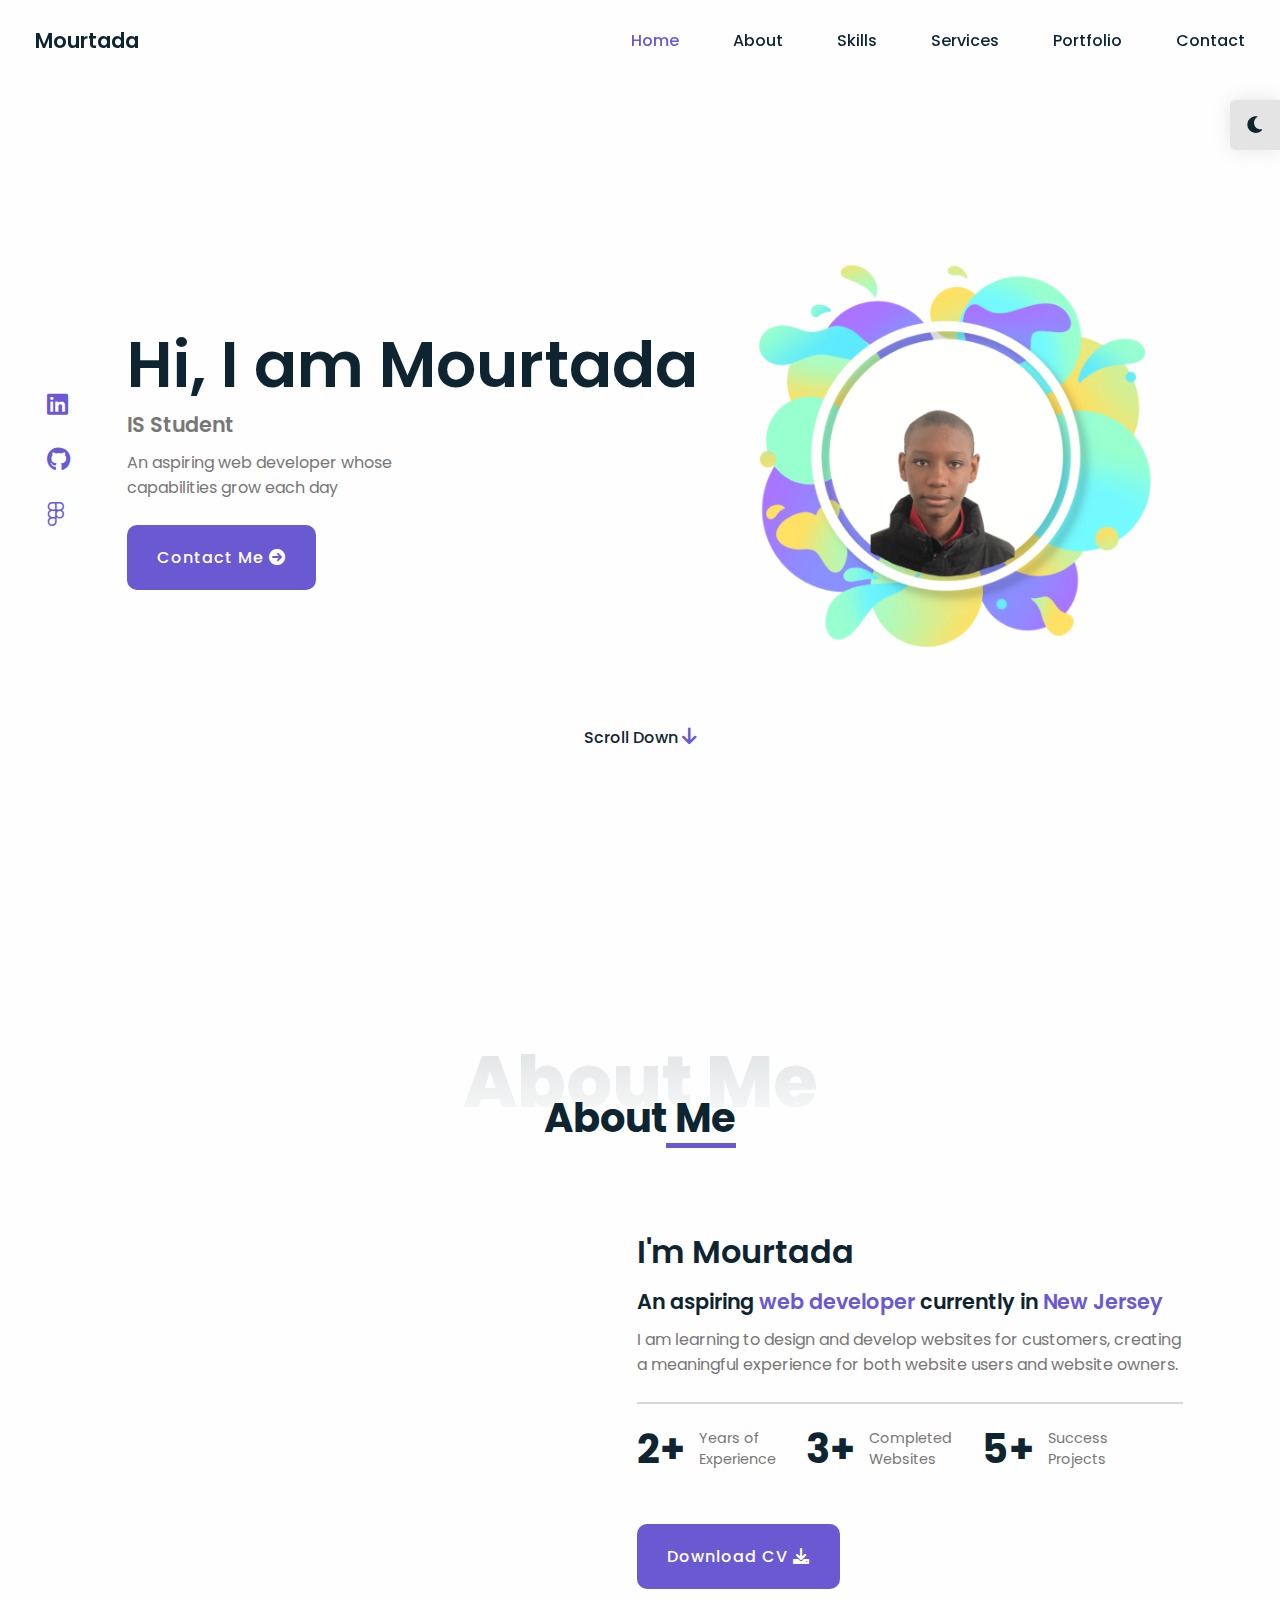
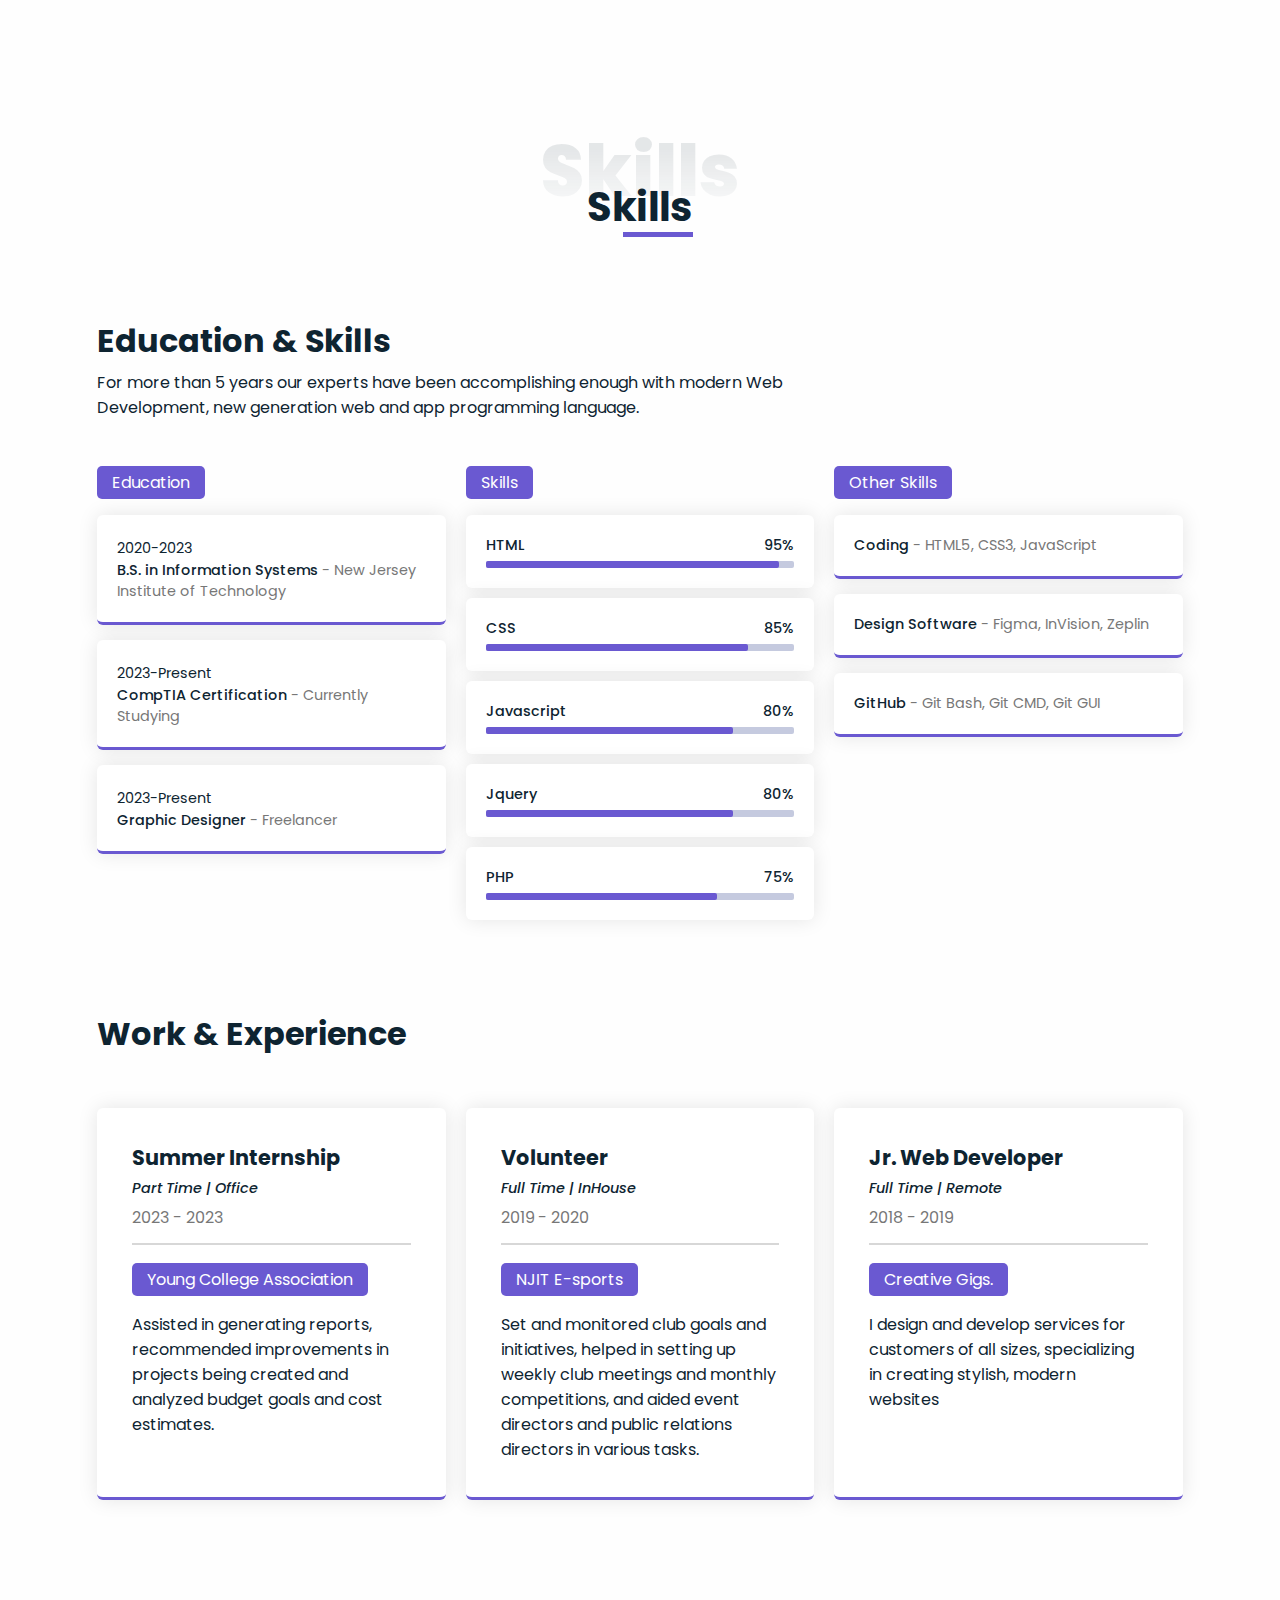
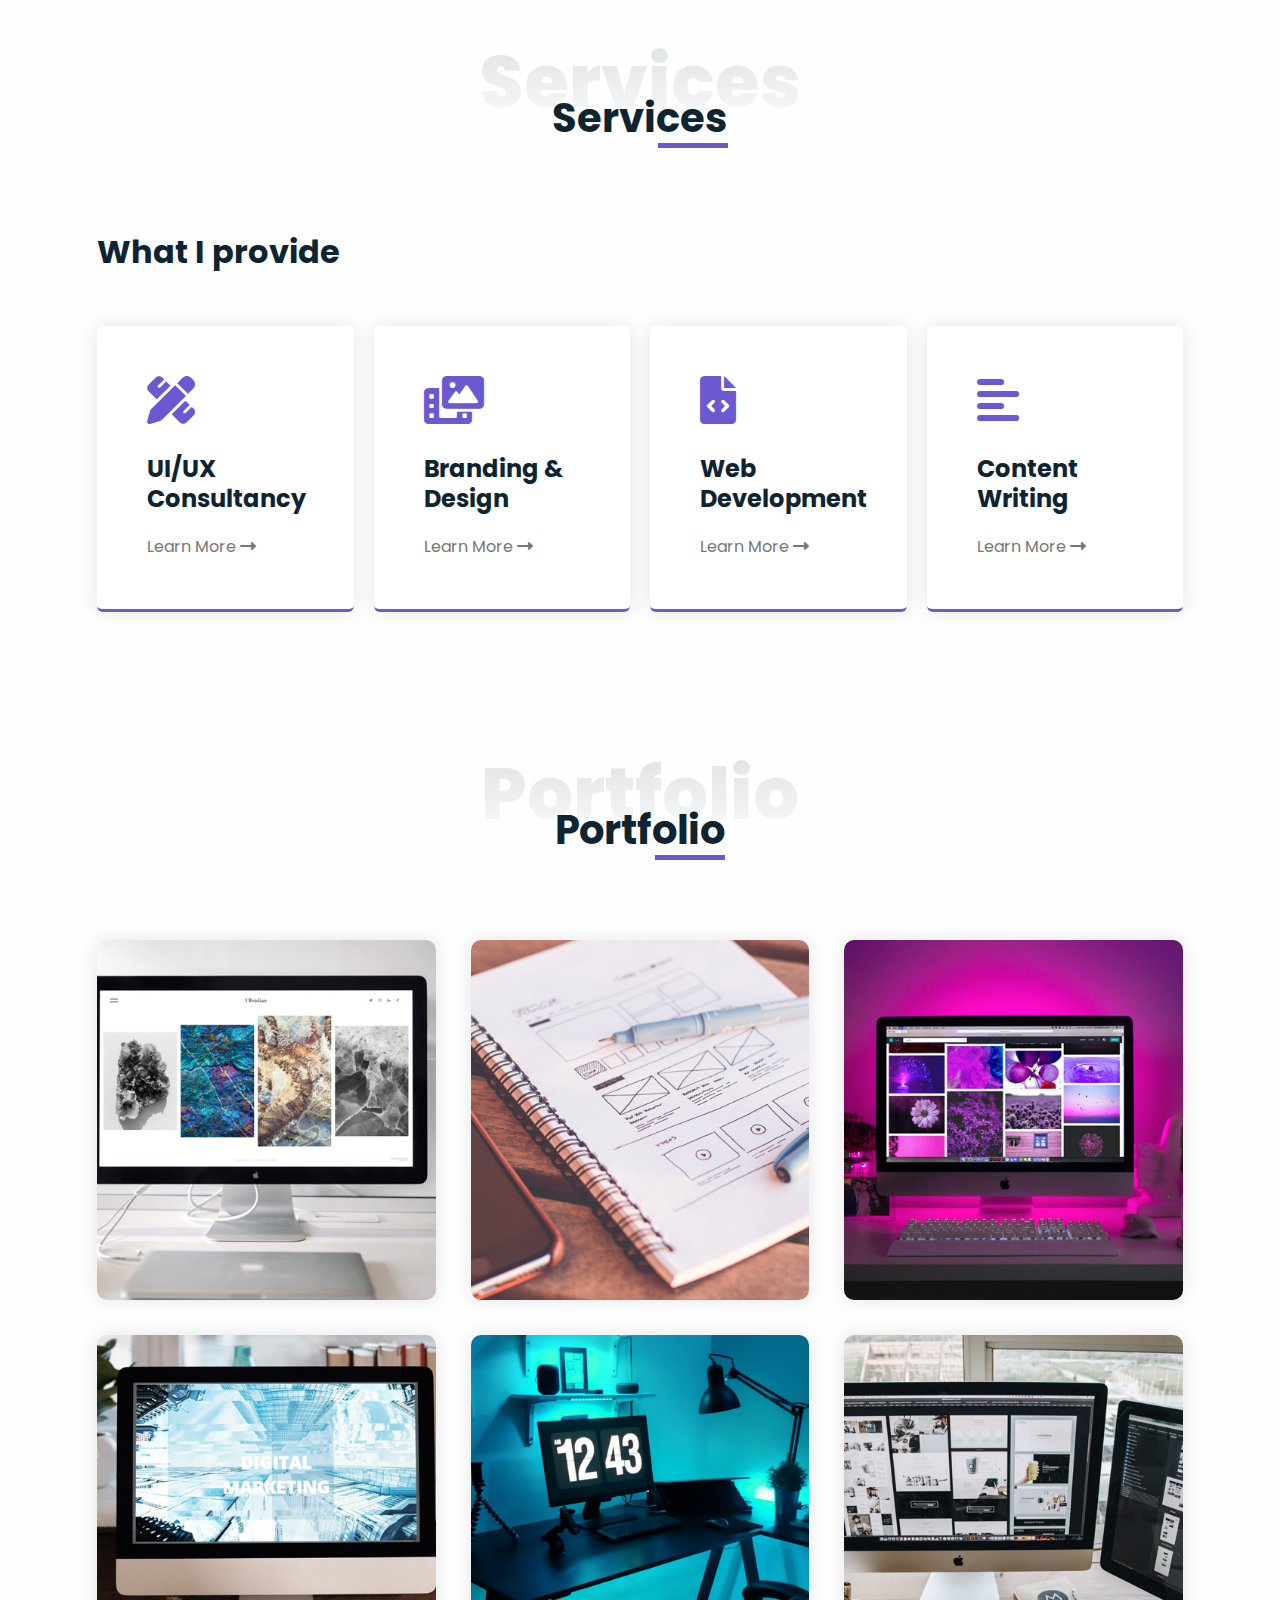
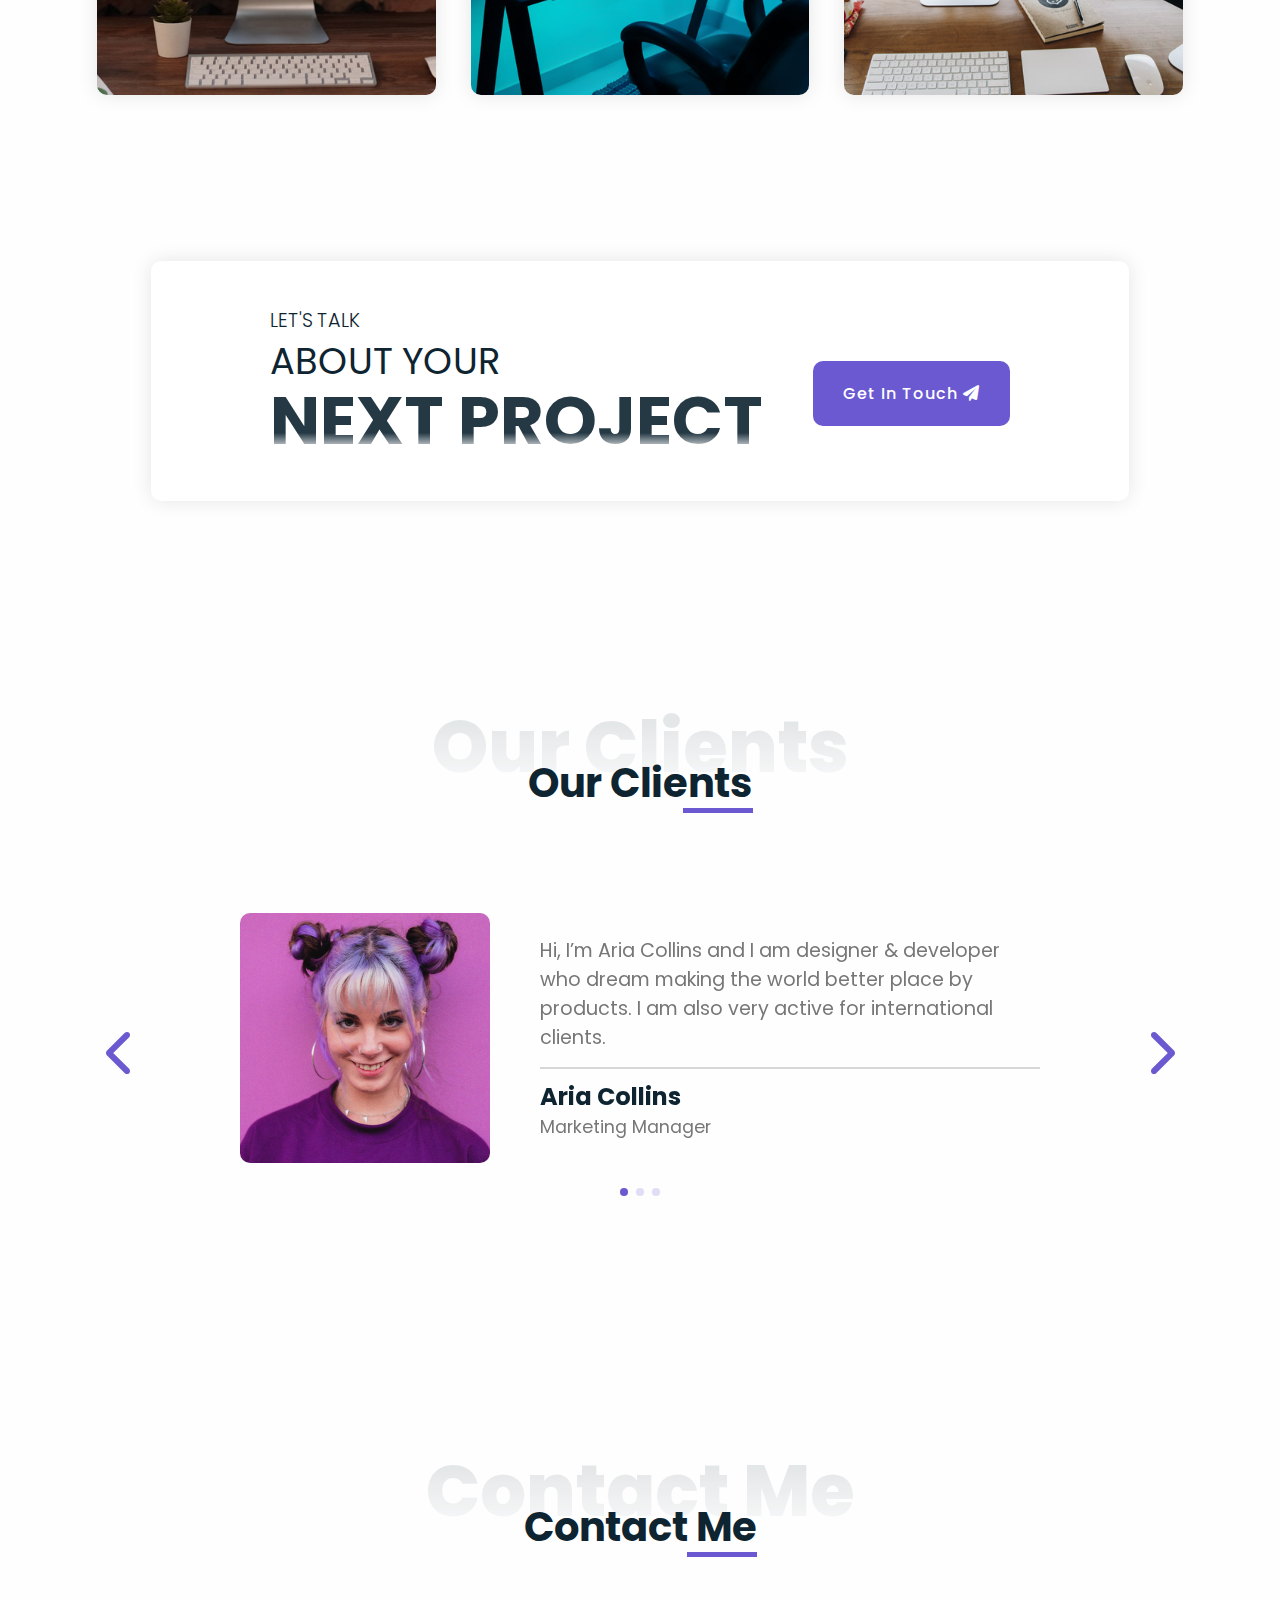
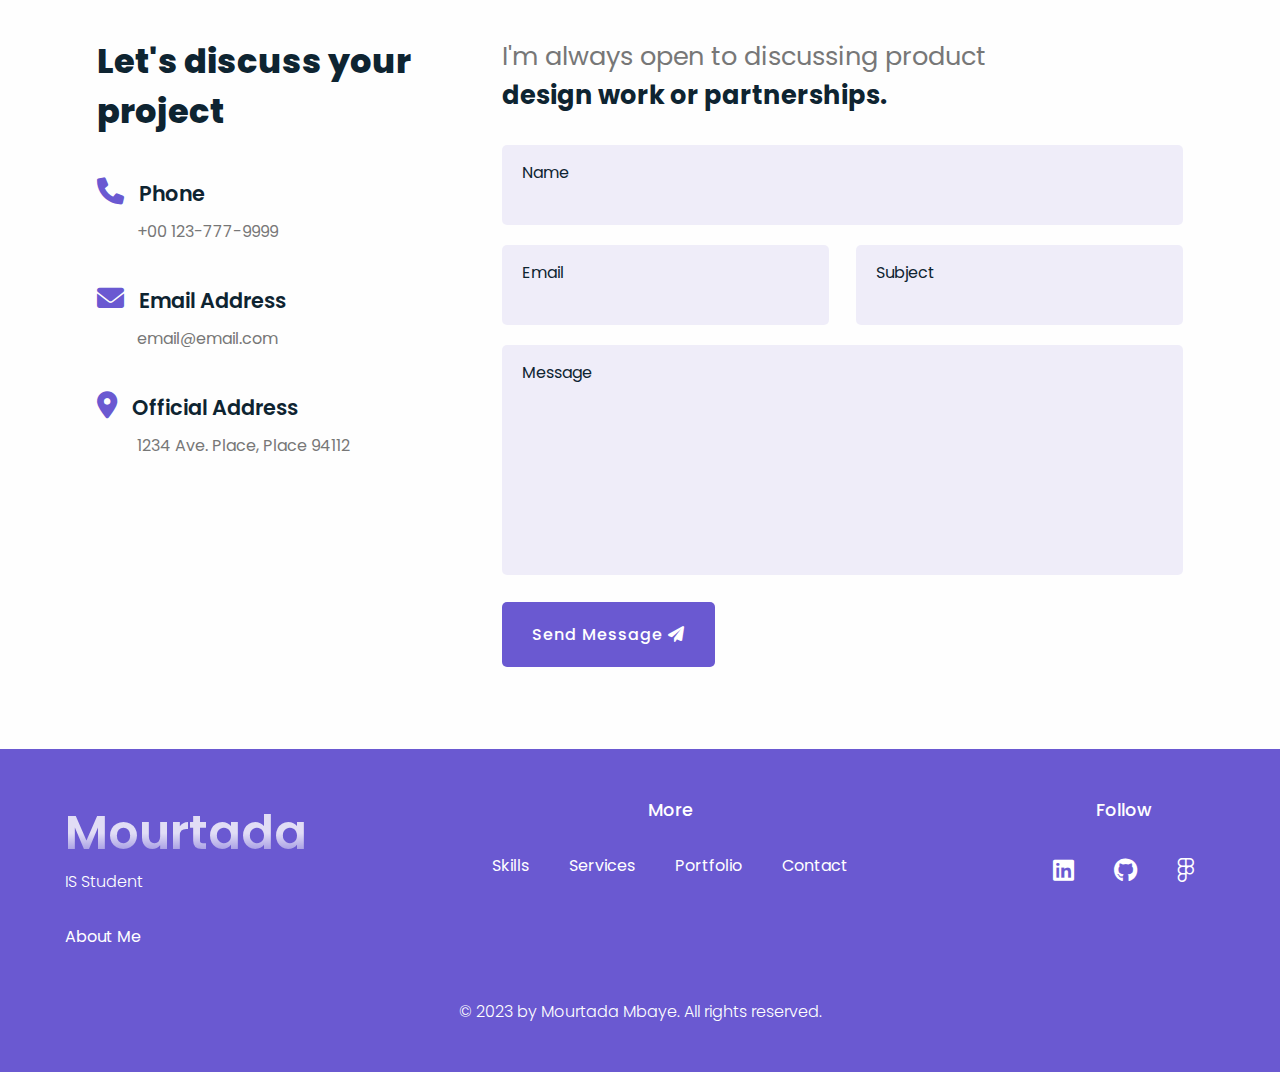
==== commit 29260f5b: "Add github, linkedin and figma links to index.html" ====
--- a/index.html
+++ b/index.html
@@ -45,9 +45,9 @@
     <section class="home flex-center" id="home">
       <div class="home-container">
         <div class="media-icons">
-          <a href="#"><i class="fab fa-facebook-f"></i></a>
-          <a href="#"><i class="fab fa-instagram"></i></a>
-          <a href="#"><i class="fab fa-twitter"></i></a>
+          <a href="https://linkedin.com/in/johndoe"><i class="fab fa-linkedin"></i></a>
+          <a href="https://github.com/smm7njit?tab=repositories"><i class="fab fa-github"></i></a>
+          <a href="https://www.figma.com/file/v3ZOFxwls4qwLWhnY60hAI/Midterm?type=design&node-id=0%3A1&mode=design&t=pPadNeZ8nS8amD2Z-1"><i class="fab fa-figma"></i></a>
         </div>
         <div class="info">
           <h2>Hi, I am Mourtada</h2>
@@ -578,9 +578,10 @@
         <div class="follow group">
           <h3>Follow</h3>
           <ul>
-            <li><a href=""><i class="fab fa-facebook-f"></i></a></li>
-            <li><a href=""><i class="fab fa-instagram"></i></a></li>
-            <li><a href=""><i class="fab fa-twitter"></i></a></li>
+            <li><a href="https://linkedin.com/in/johndoe"><i class="fab fa-linkedin"></i></a></li>
+            <li><a href="https://github.com/smm7njit?tab=repositories"><i class="fab fa-github"></i></a></li>
+            <li><a href="https://www.figma.com/file/v3ZOFxwls4qwLWhnY60hAI/Midterm?type=design&node-id=0%3A1&mode=design&t=pPadNeZ8nS8amD2Z-1"><i class="fab fa-figma"></i></a></li>
+
           </ul>
         </div>
       </div>
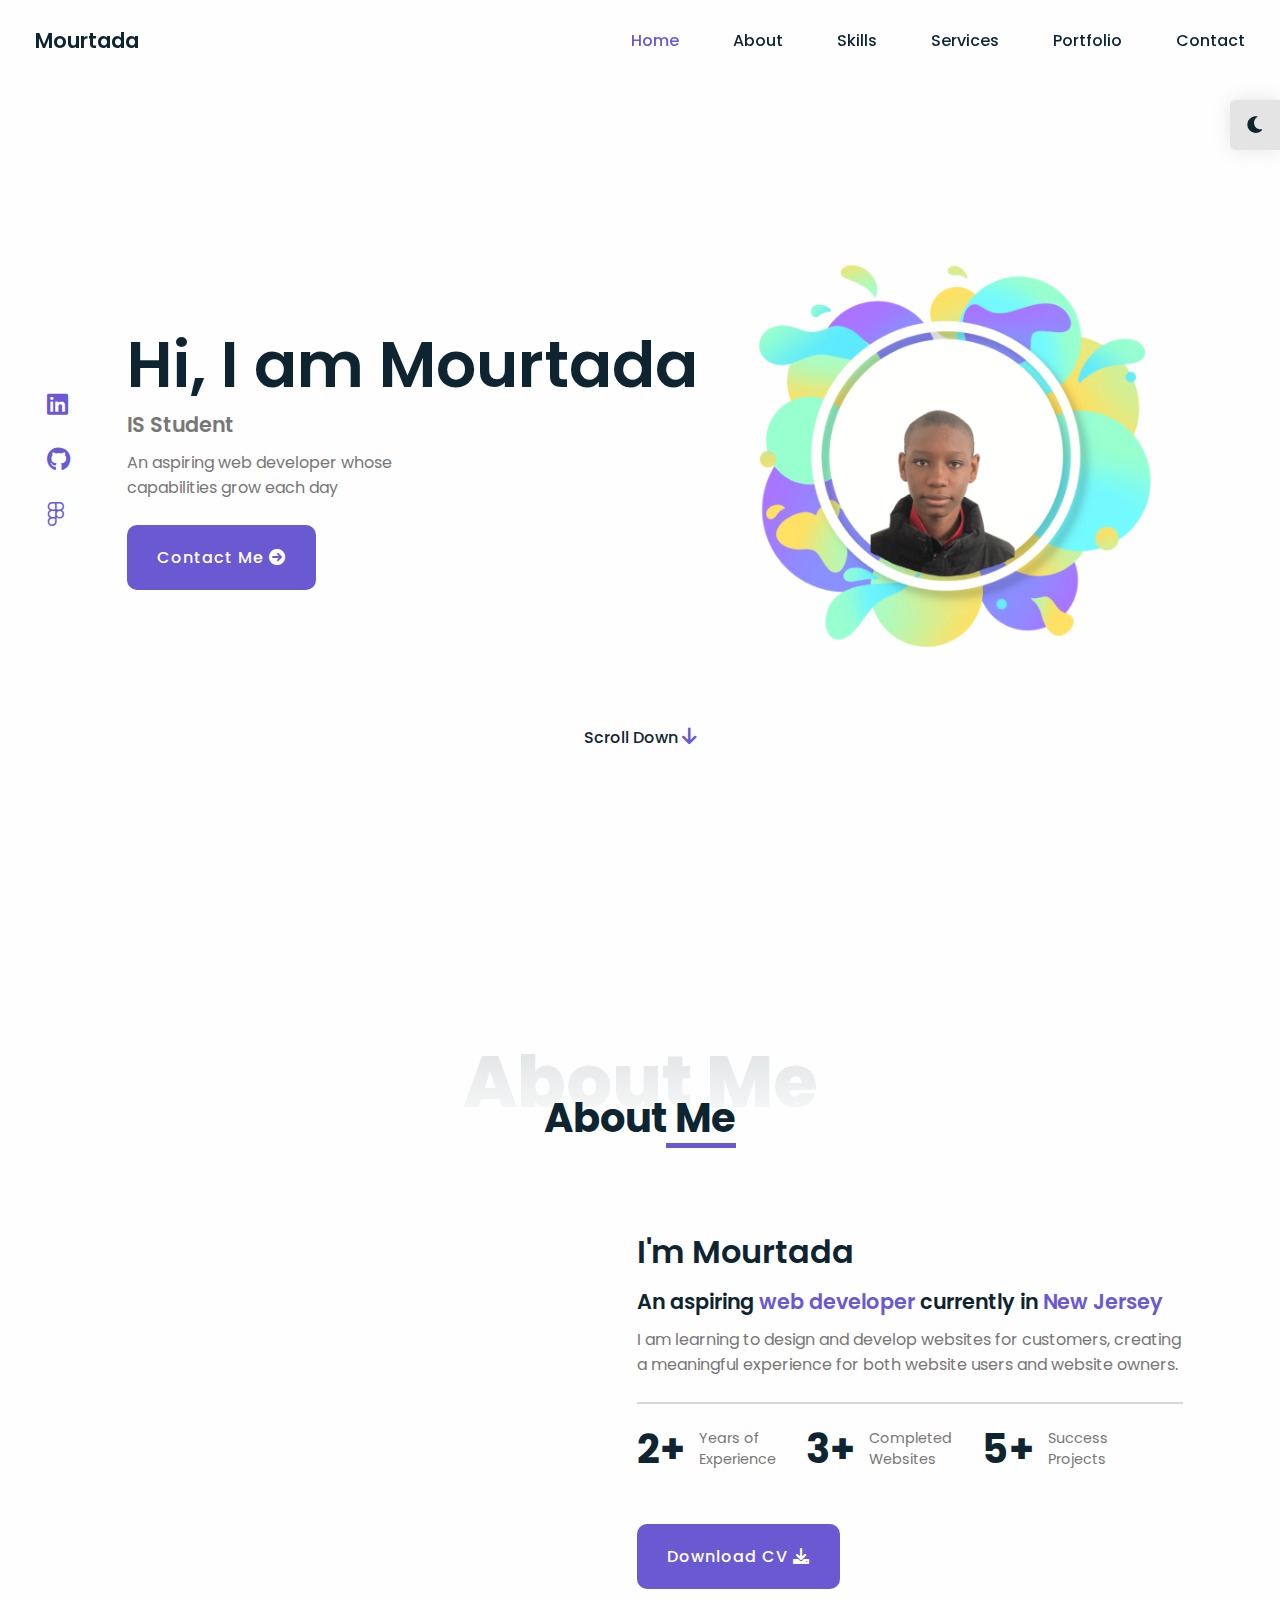
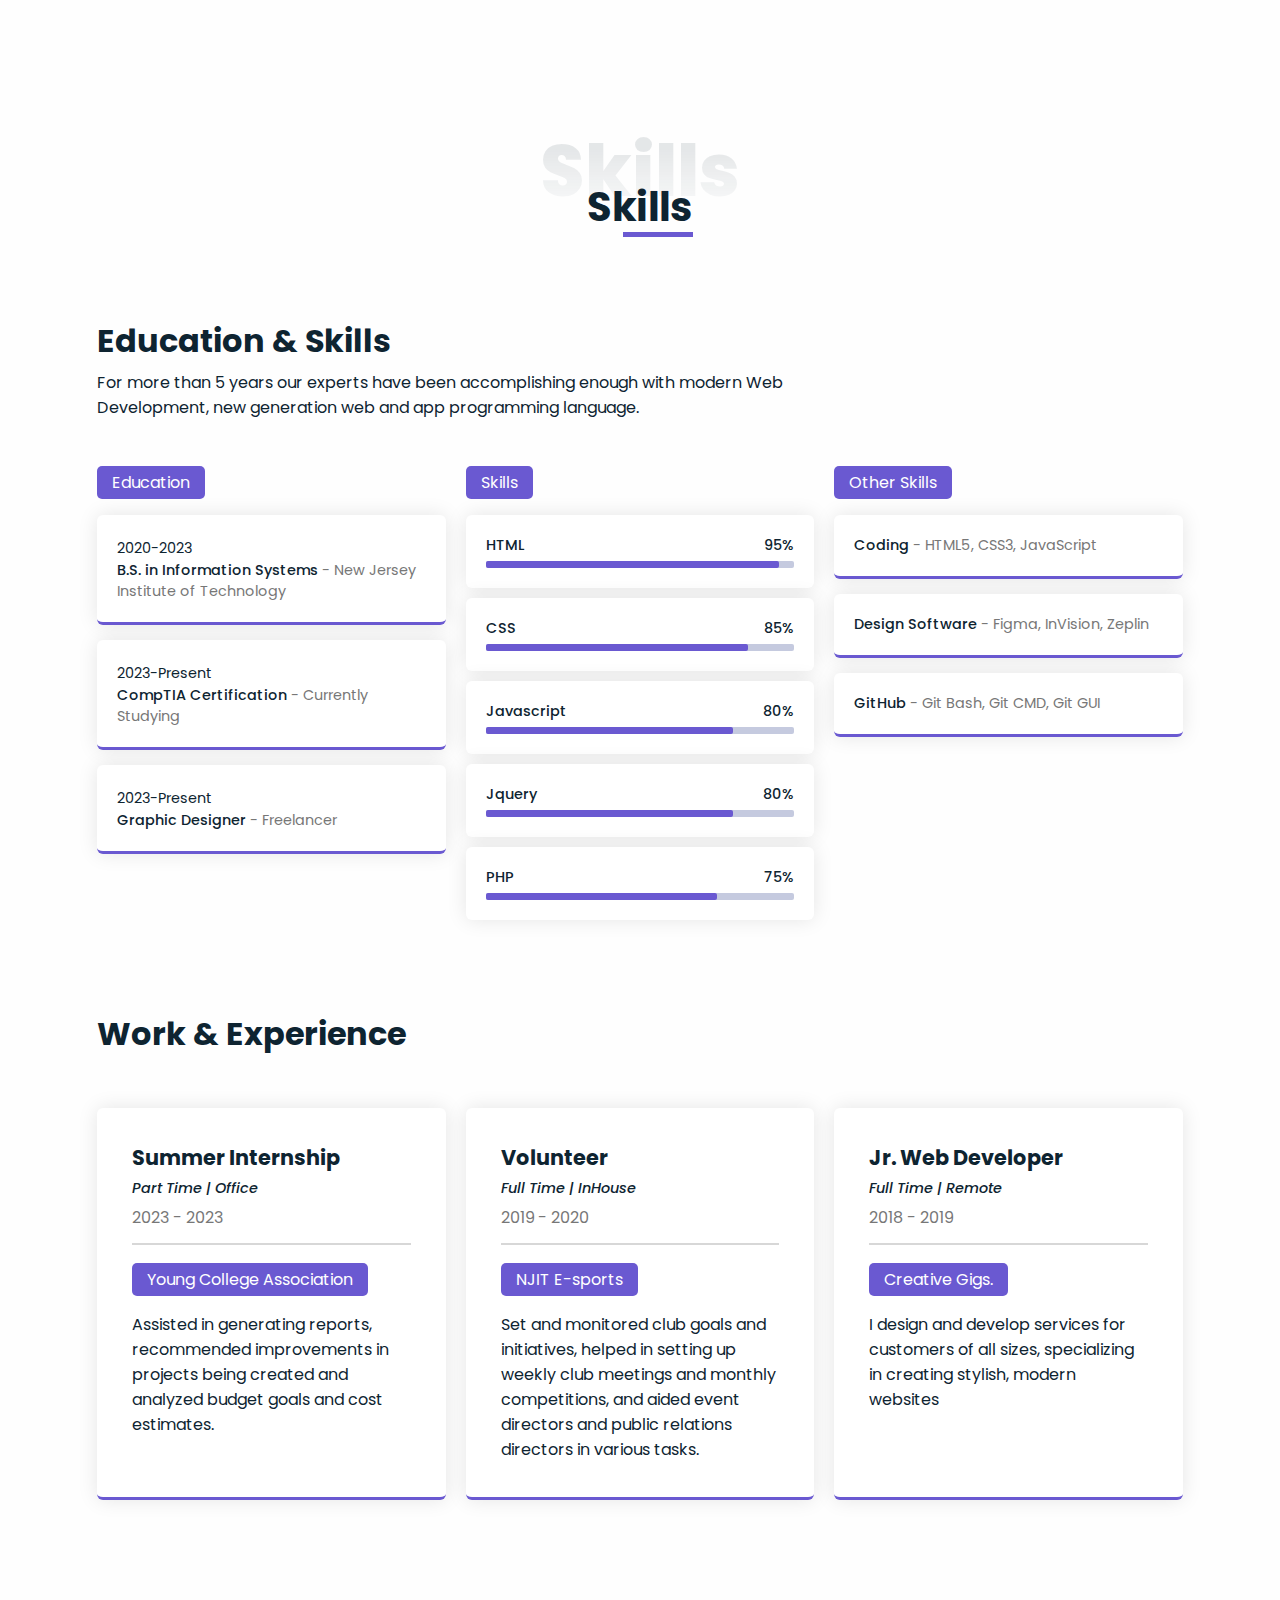
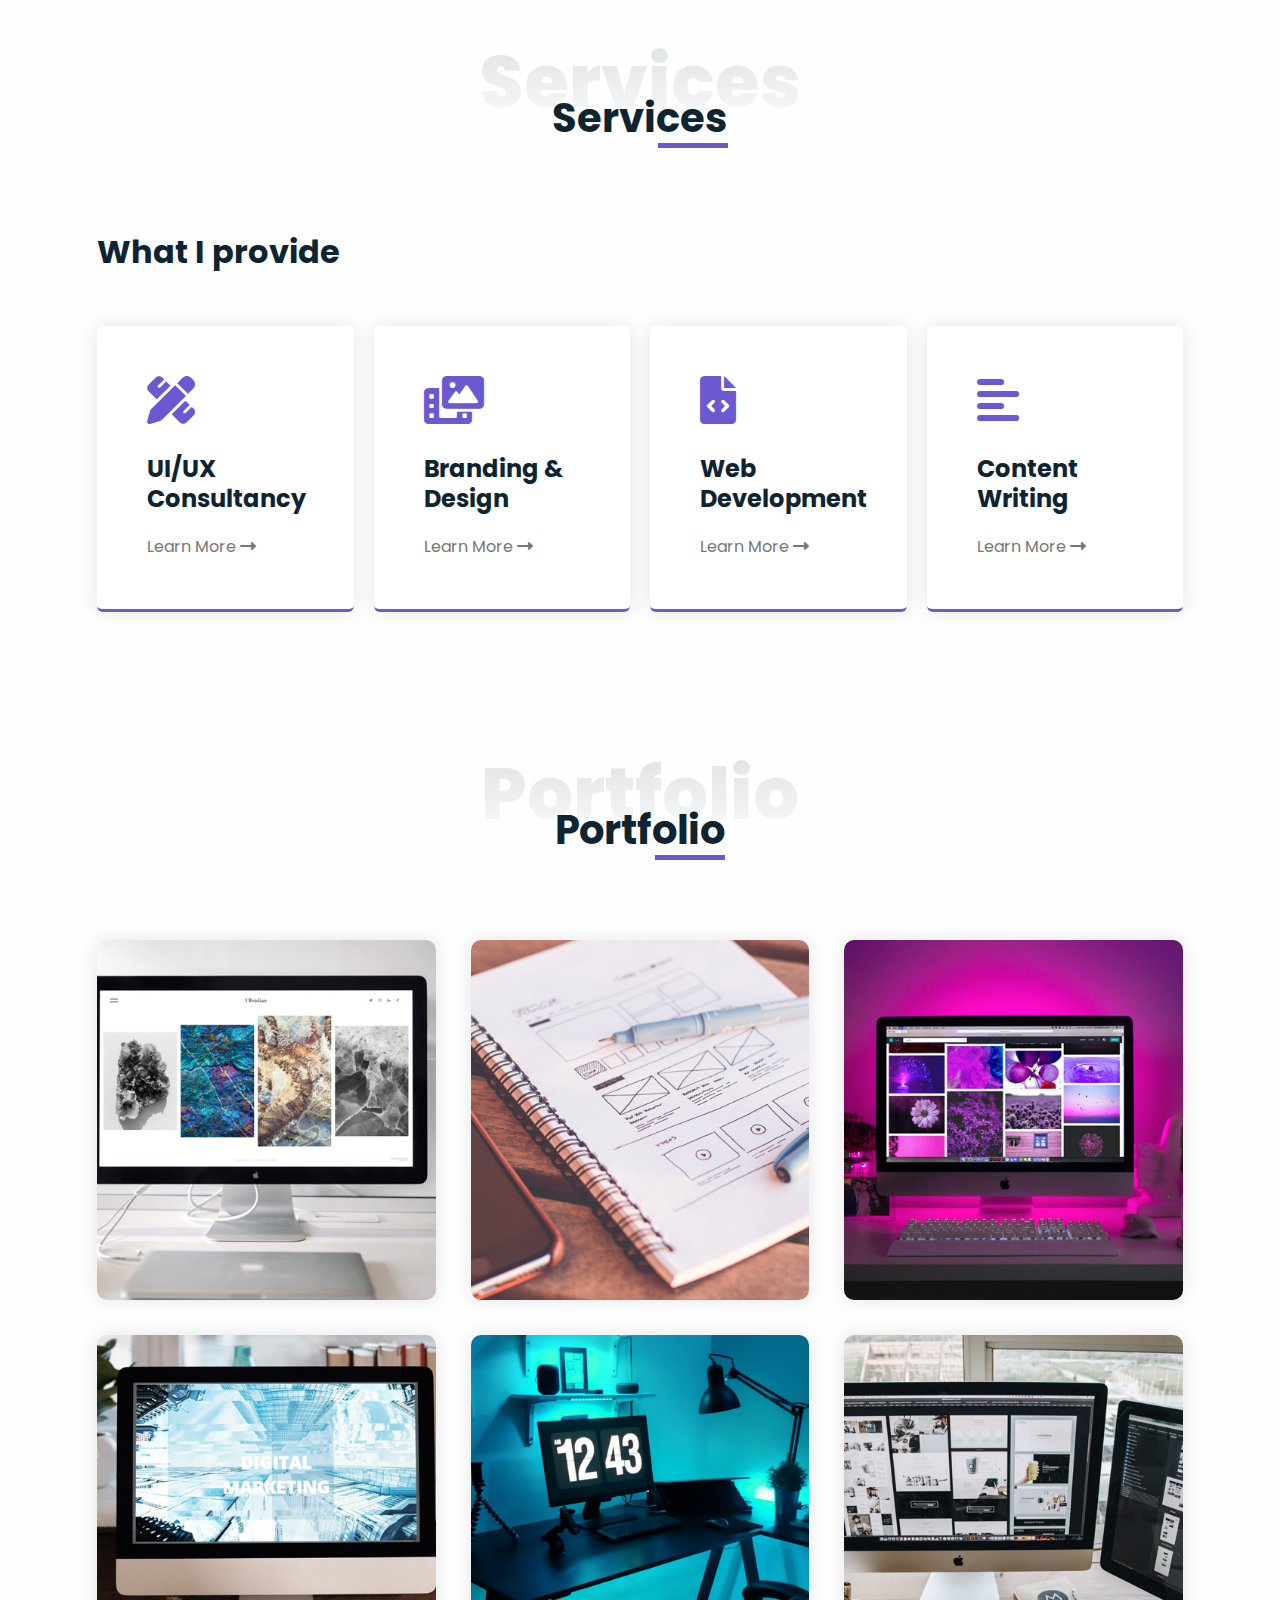
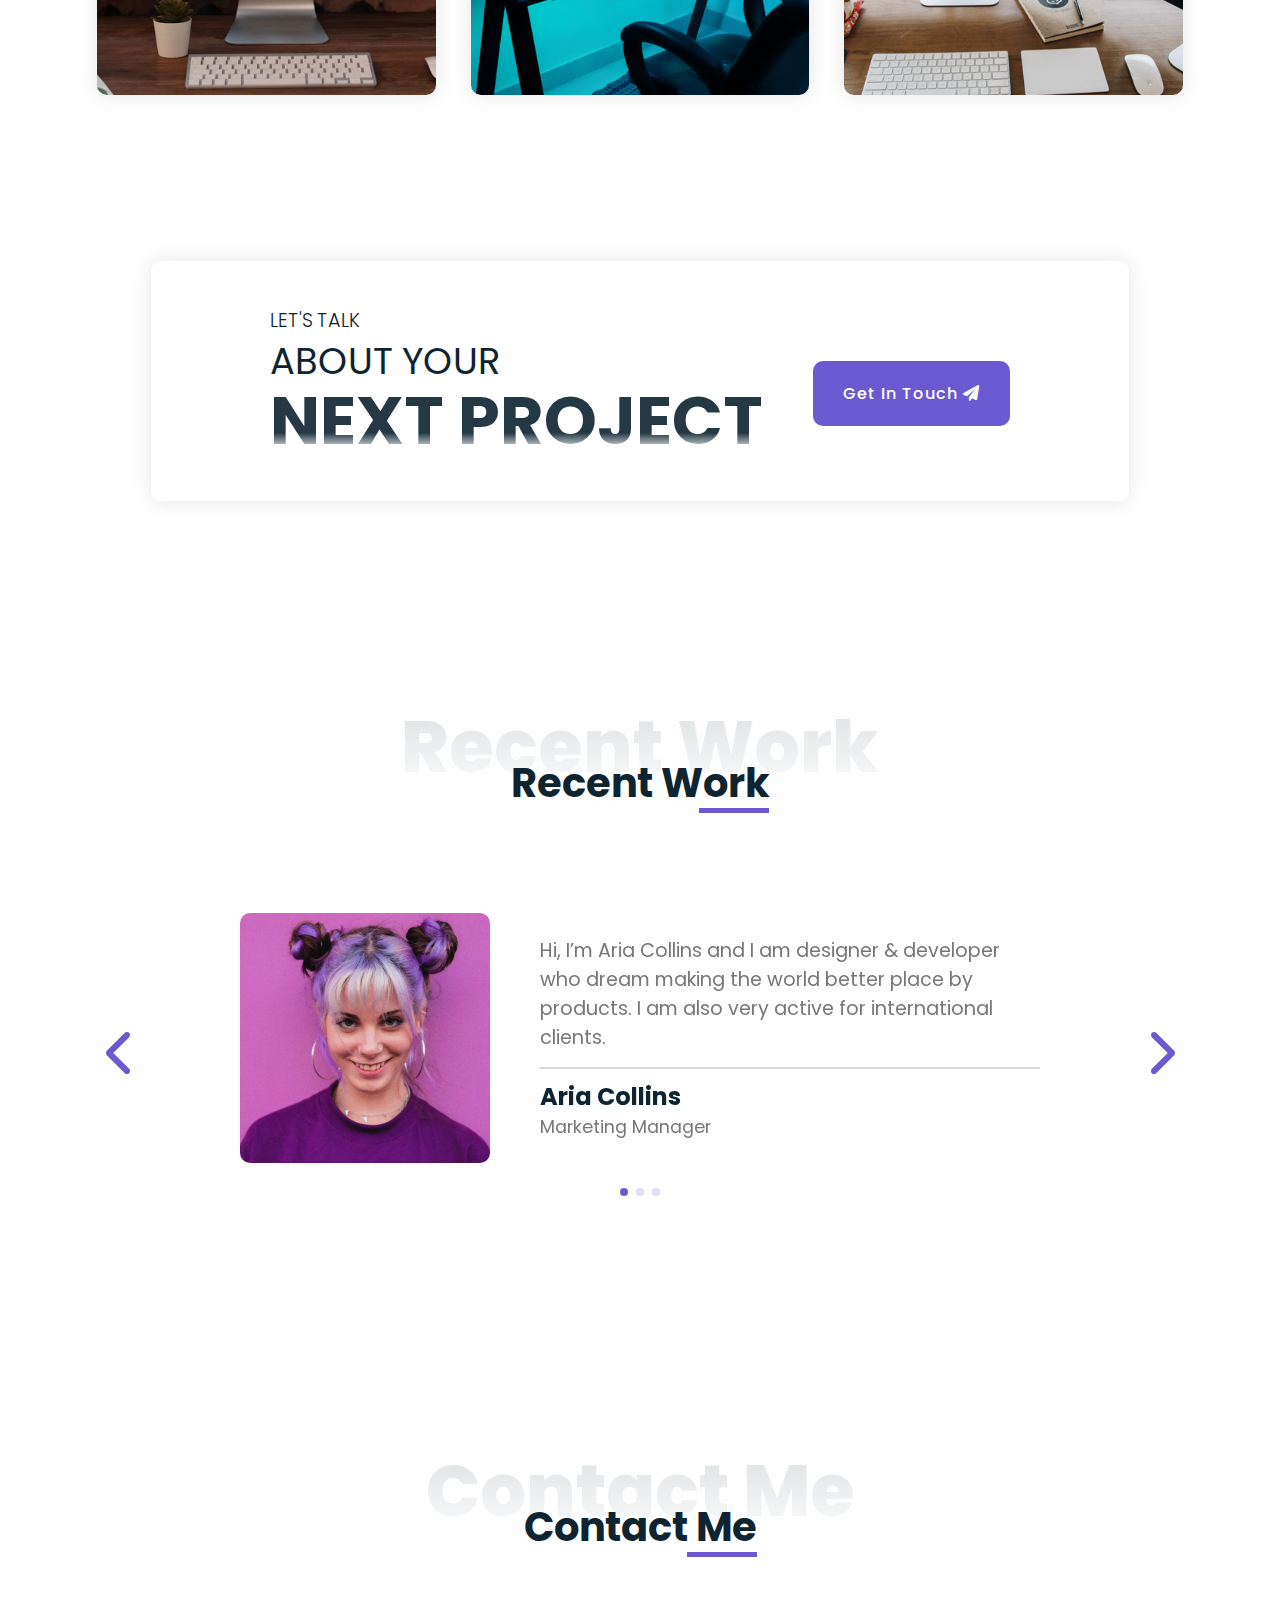
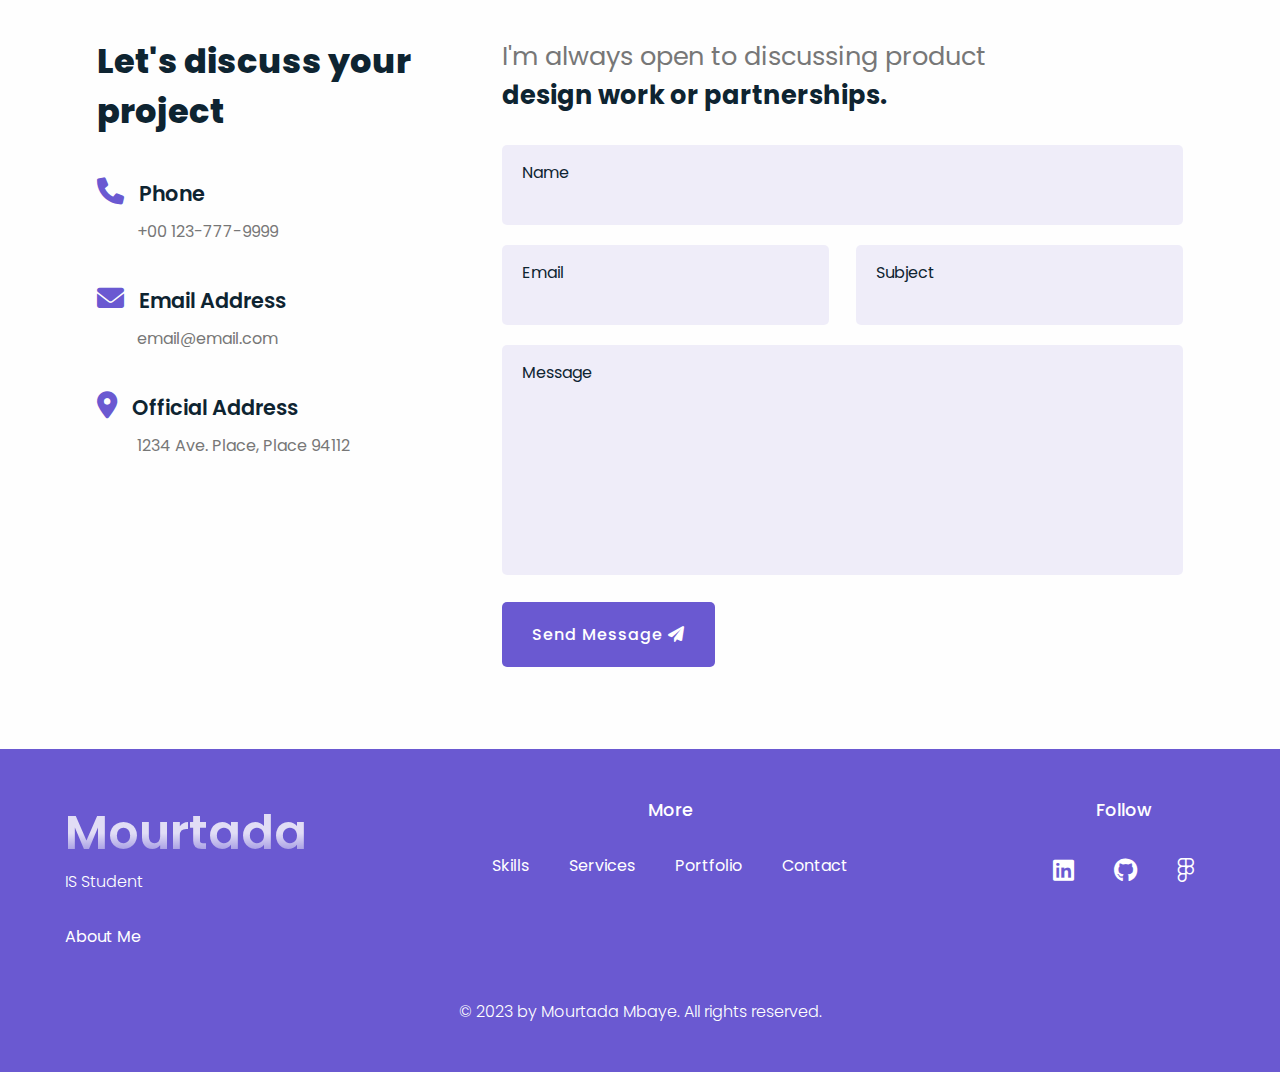
==== commit 1b781950: "Add resume.html" ====
--- a/index.html
+++ b/index.html
@@ -464,8 +464,8 @@
       <!--=======Our Clients=======-->
       <div class="our-client sub-section">
         <div class="container flex-center">
-          <h1 class="section-title-01">Our Clients</h1>
-          <h2 class="section-title-02">Our Clients</h2>
+          <h1 class="section-title-01">Recent Work</h1>
+          <h2 class="section-title-02">Recent Work</h2>
           <div class="content">
             <div class="swiper client-swiper">
               <div class="swiper-wrapper">
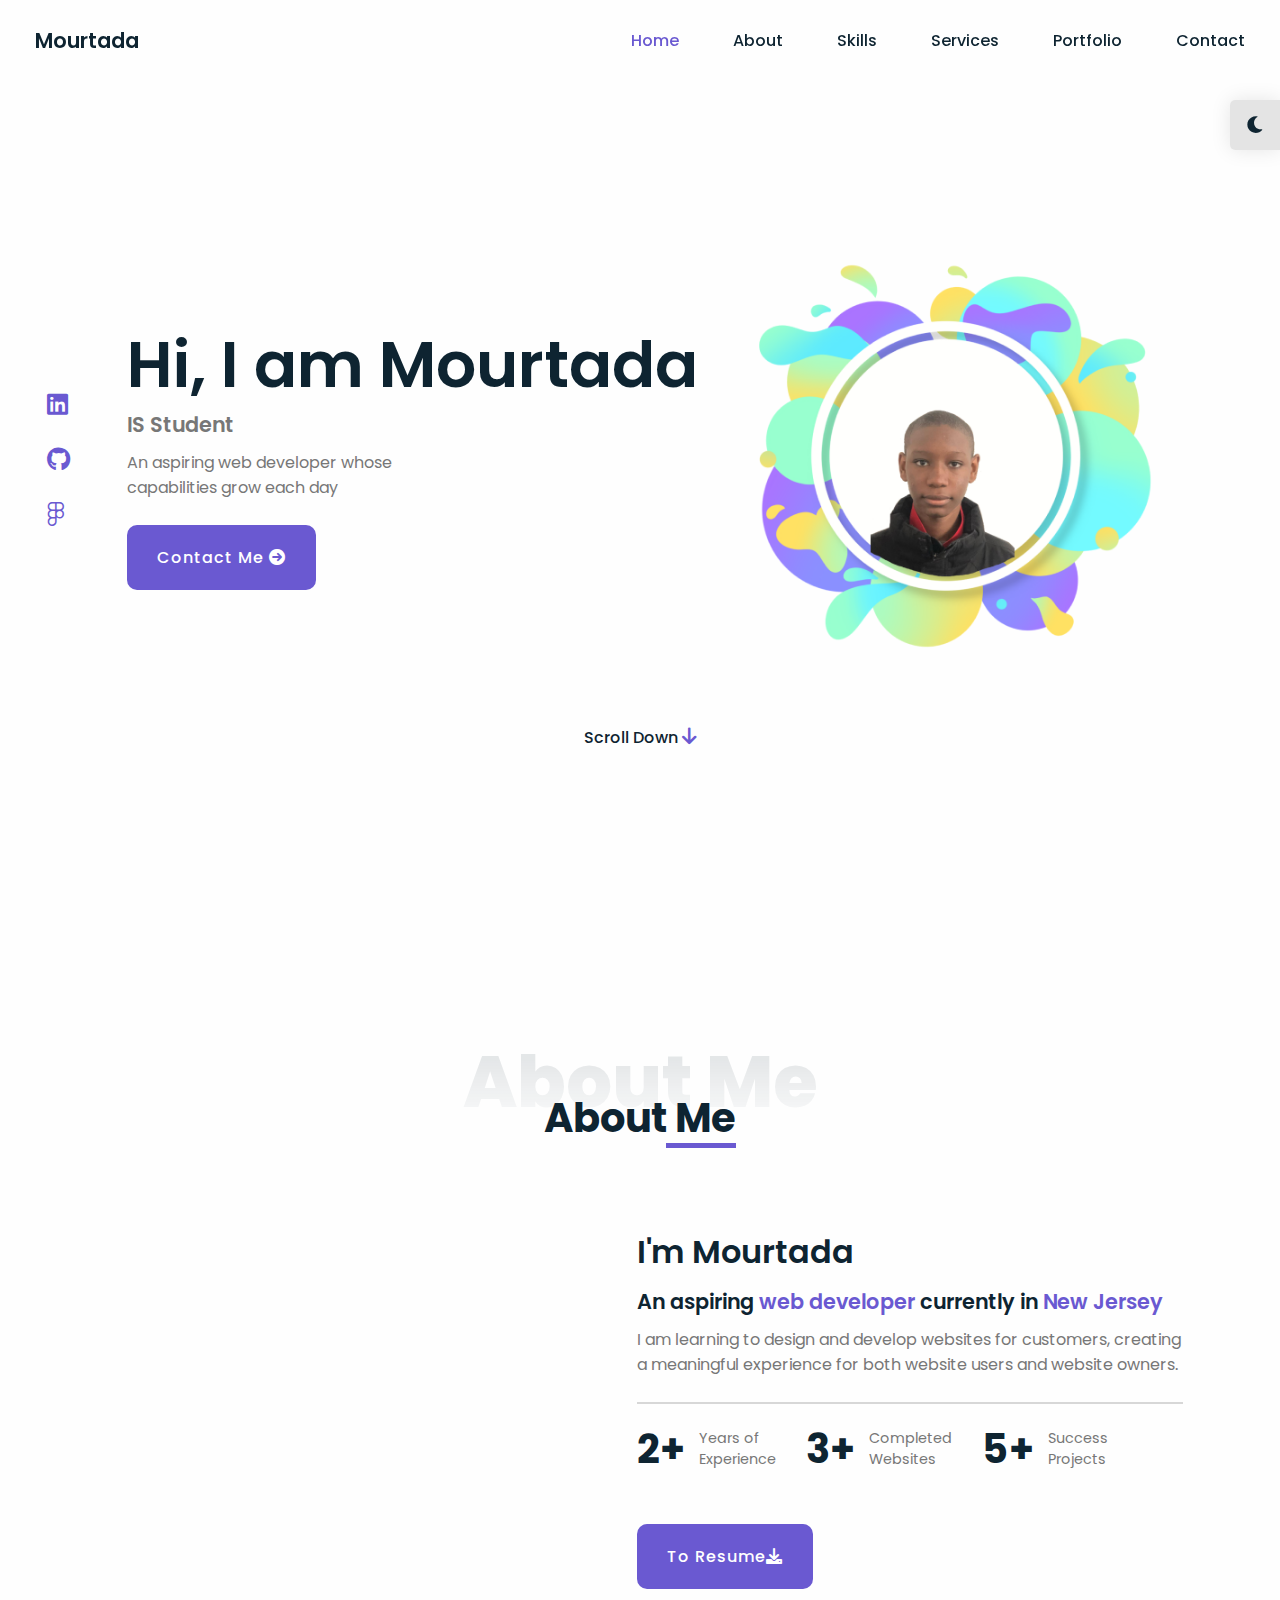
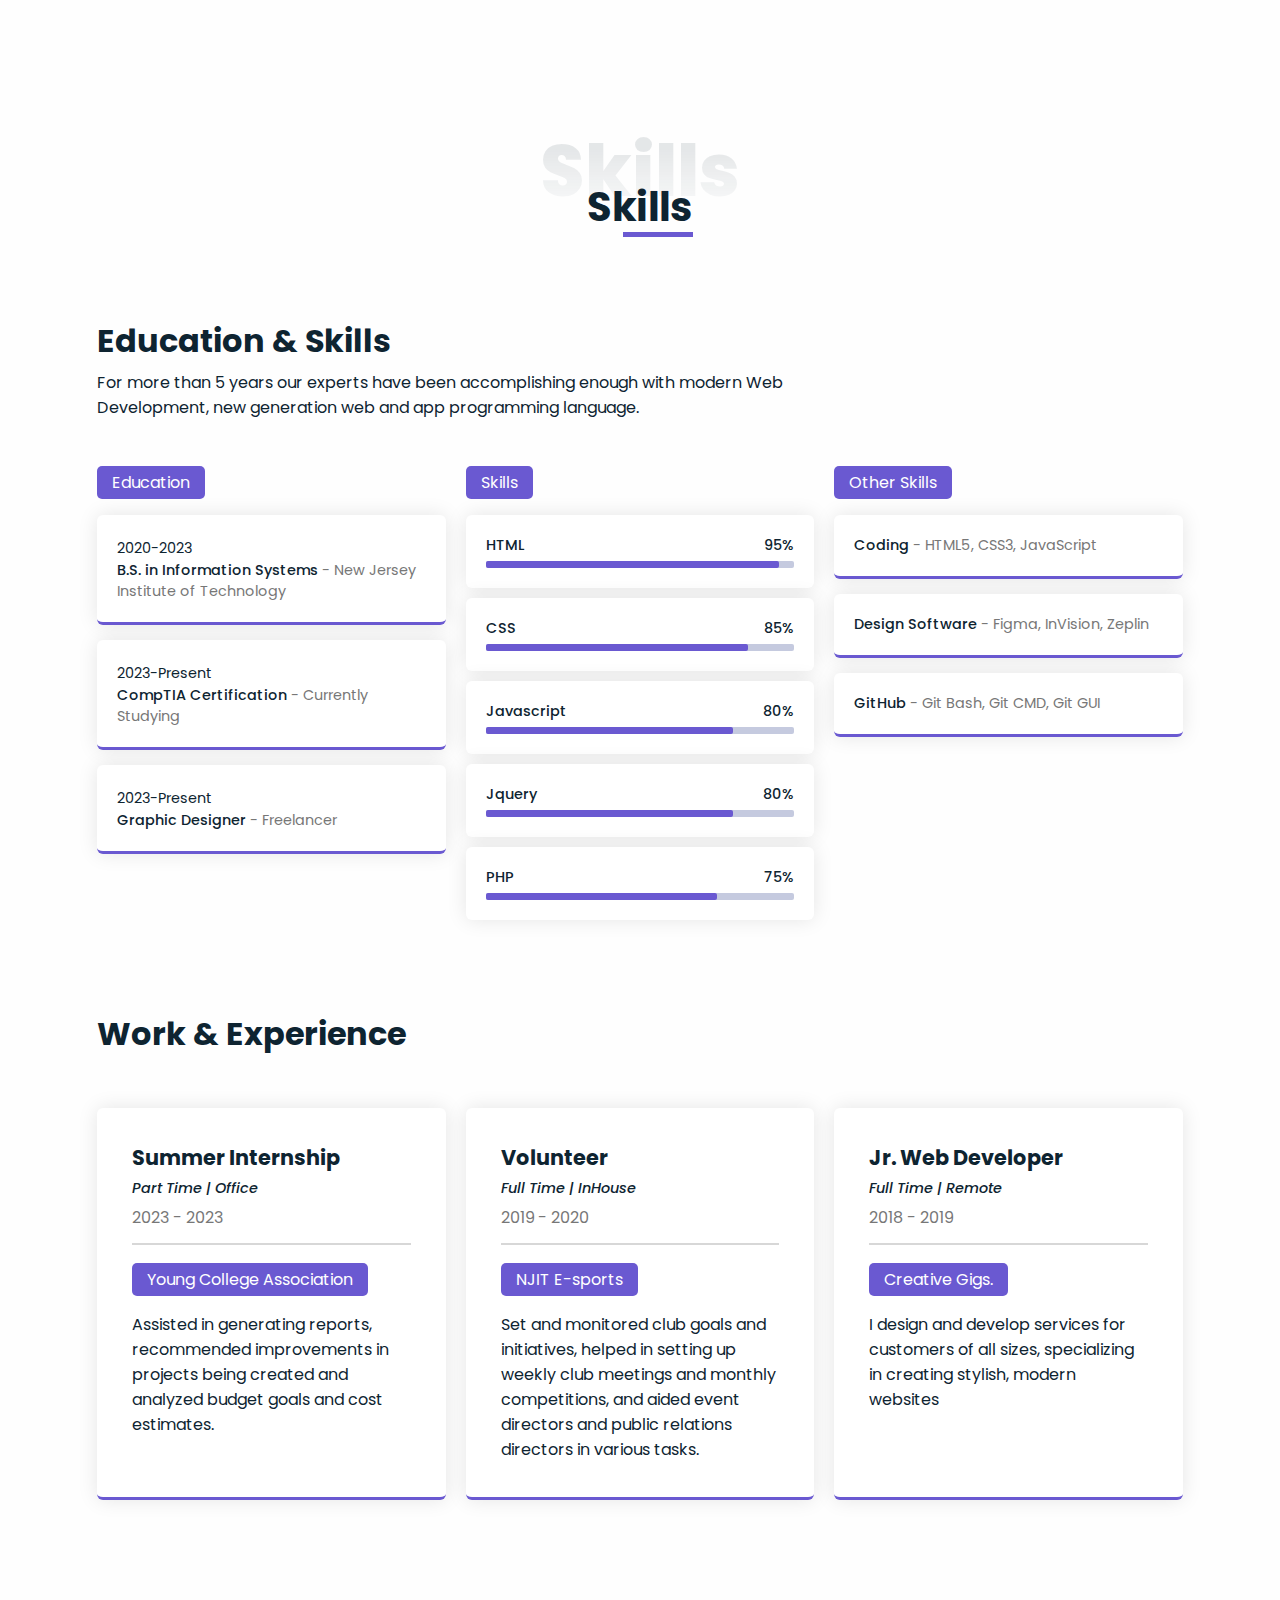
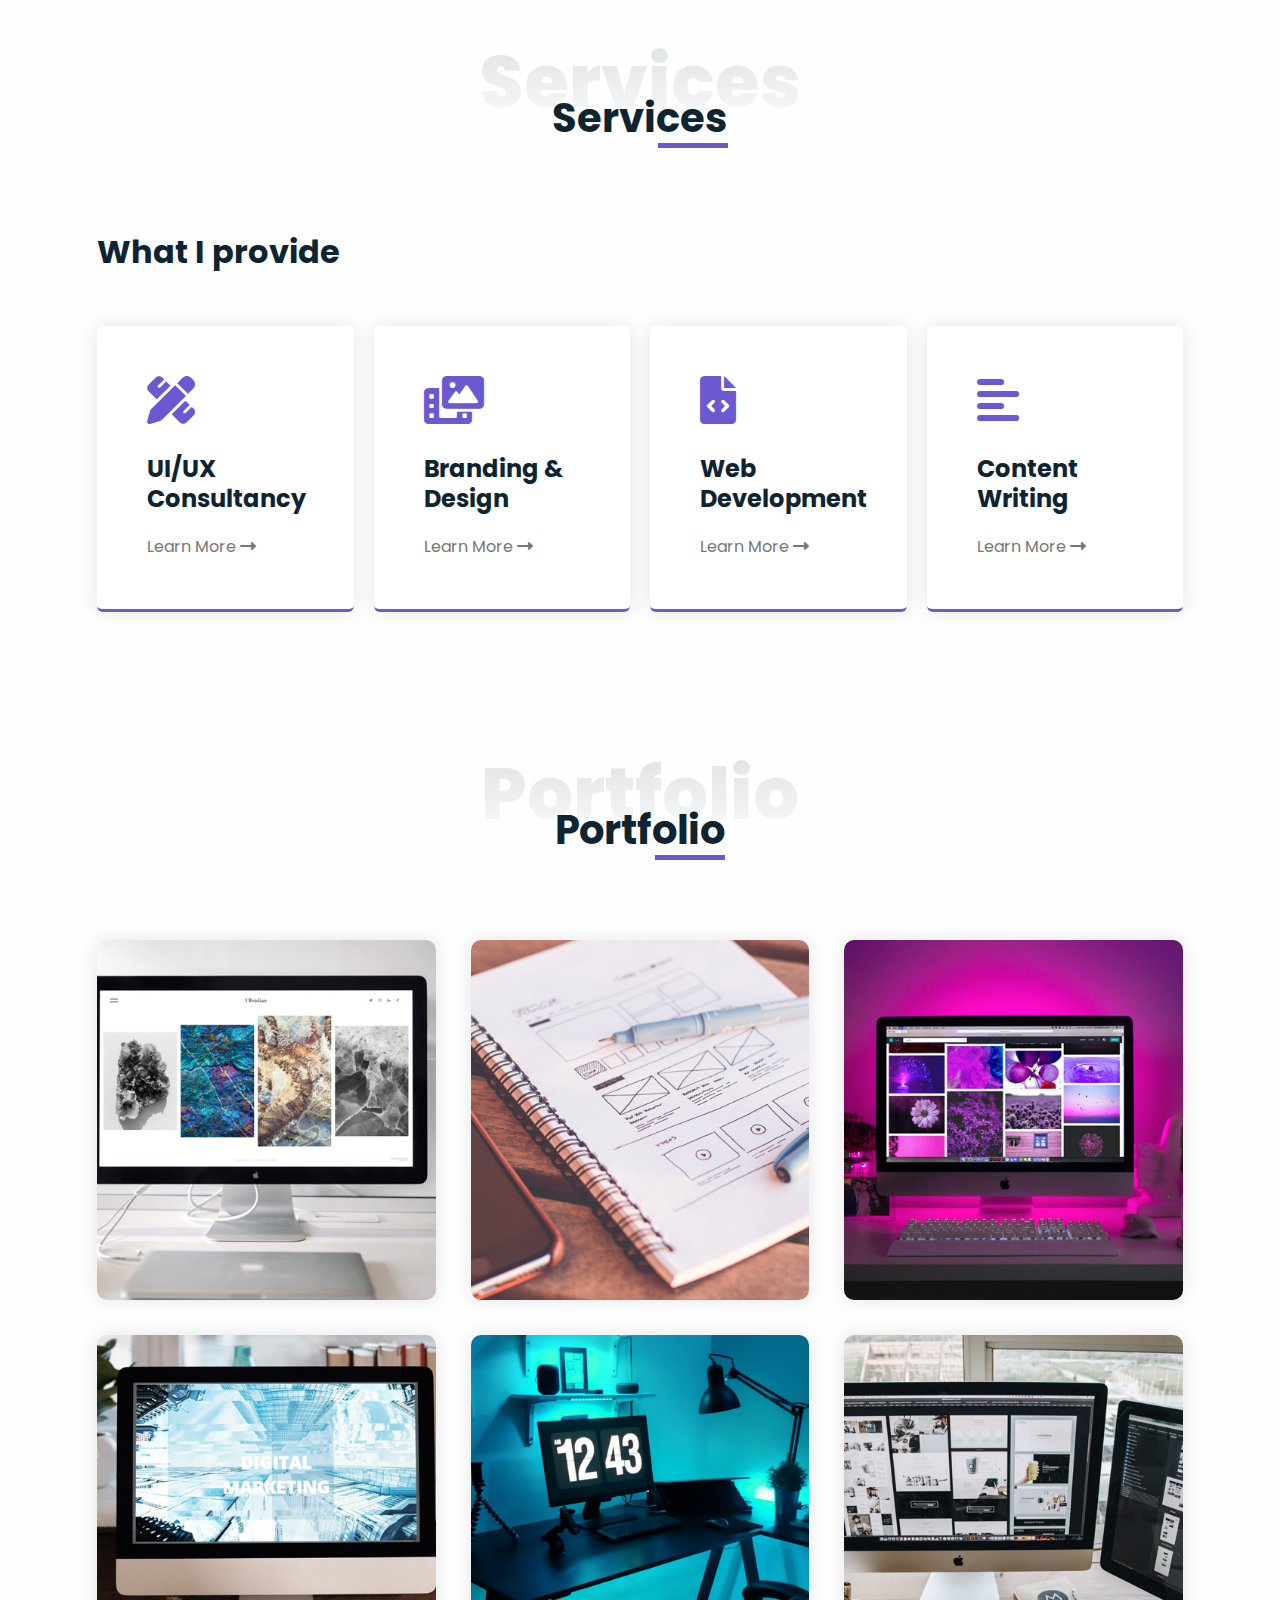
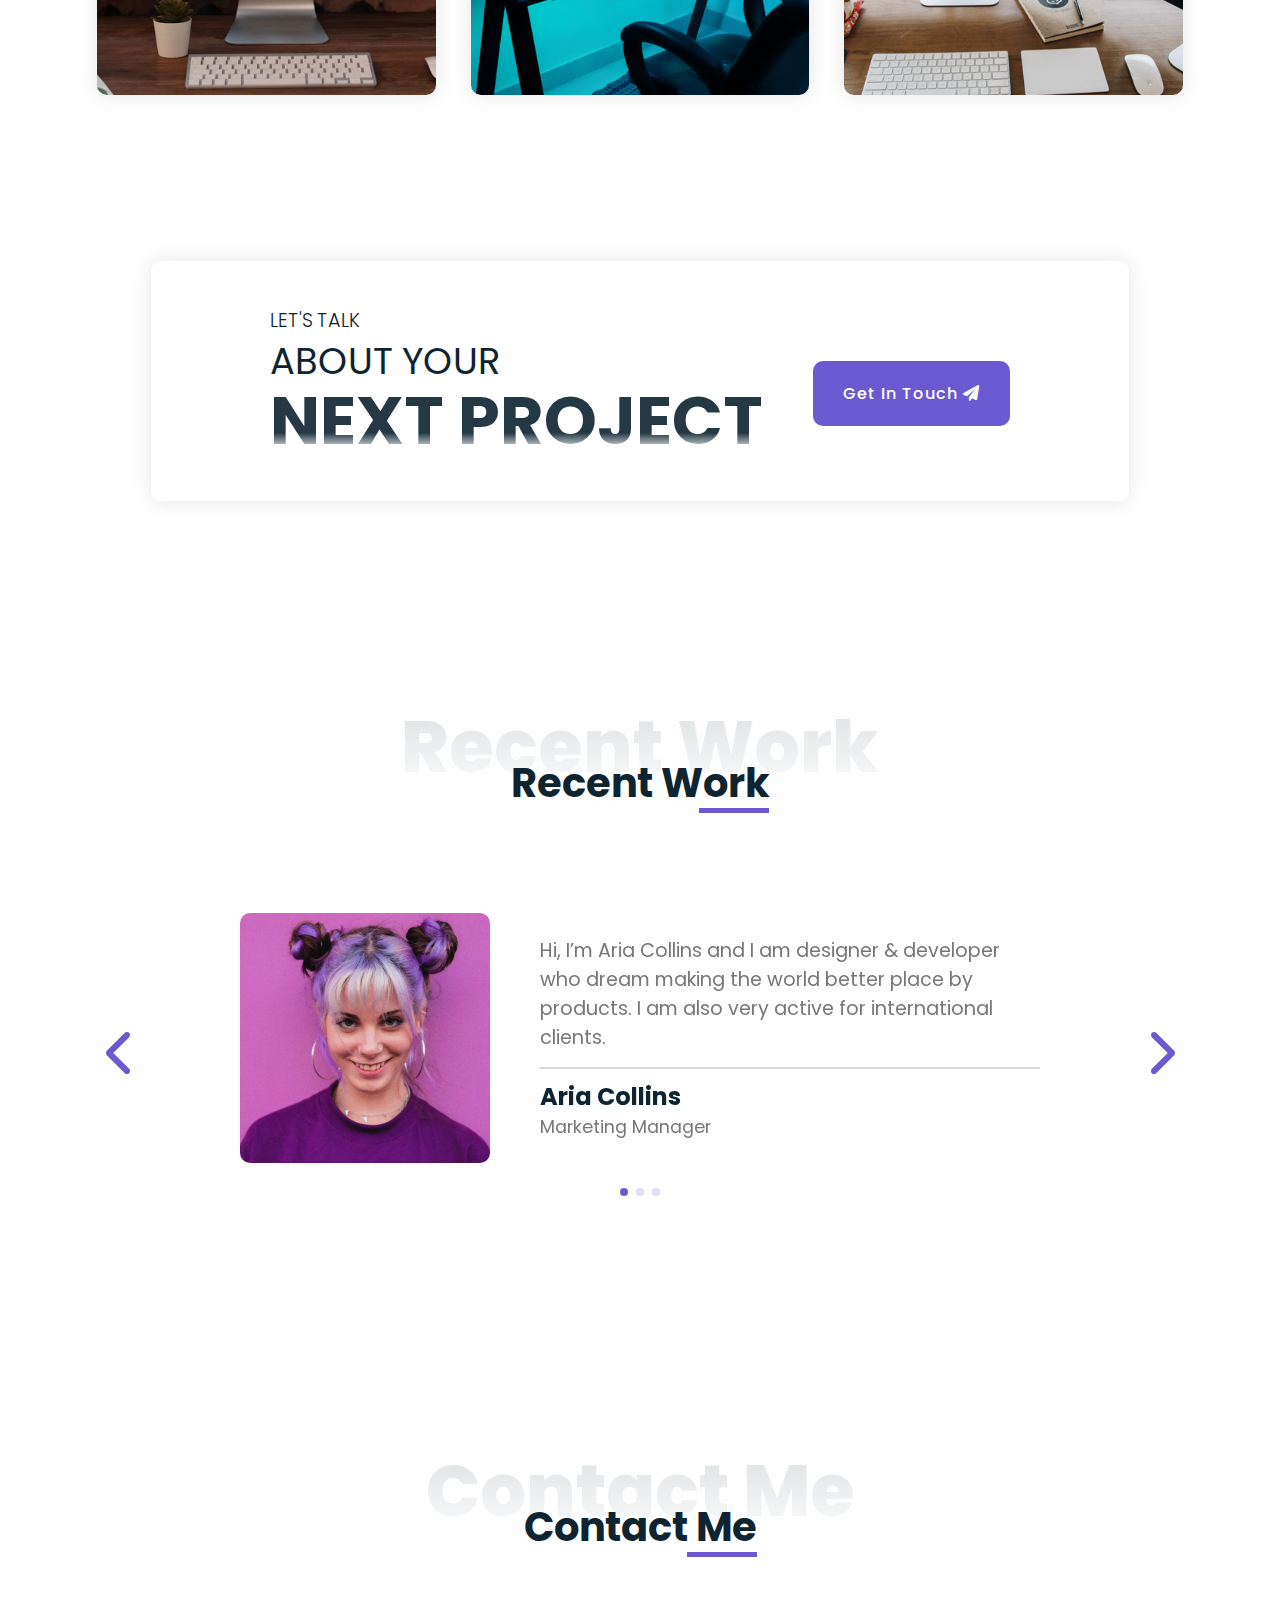
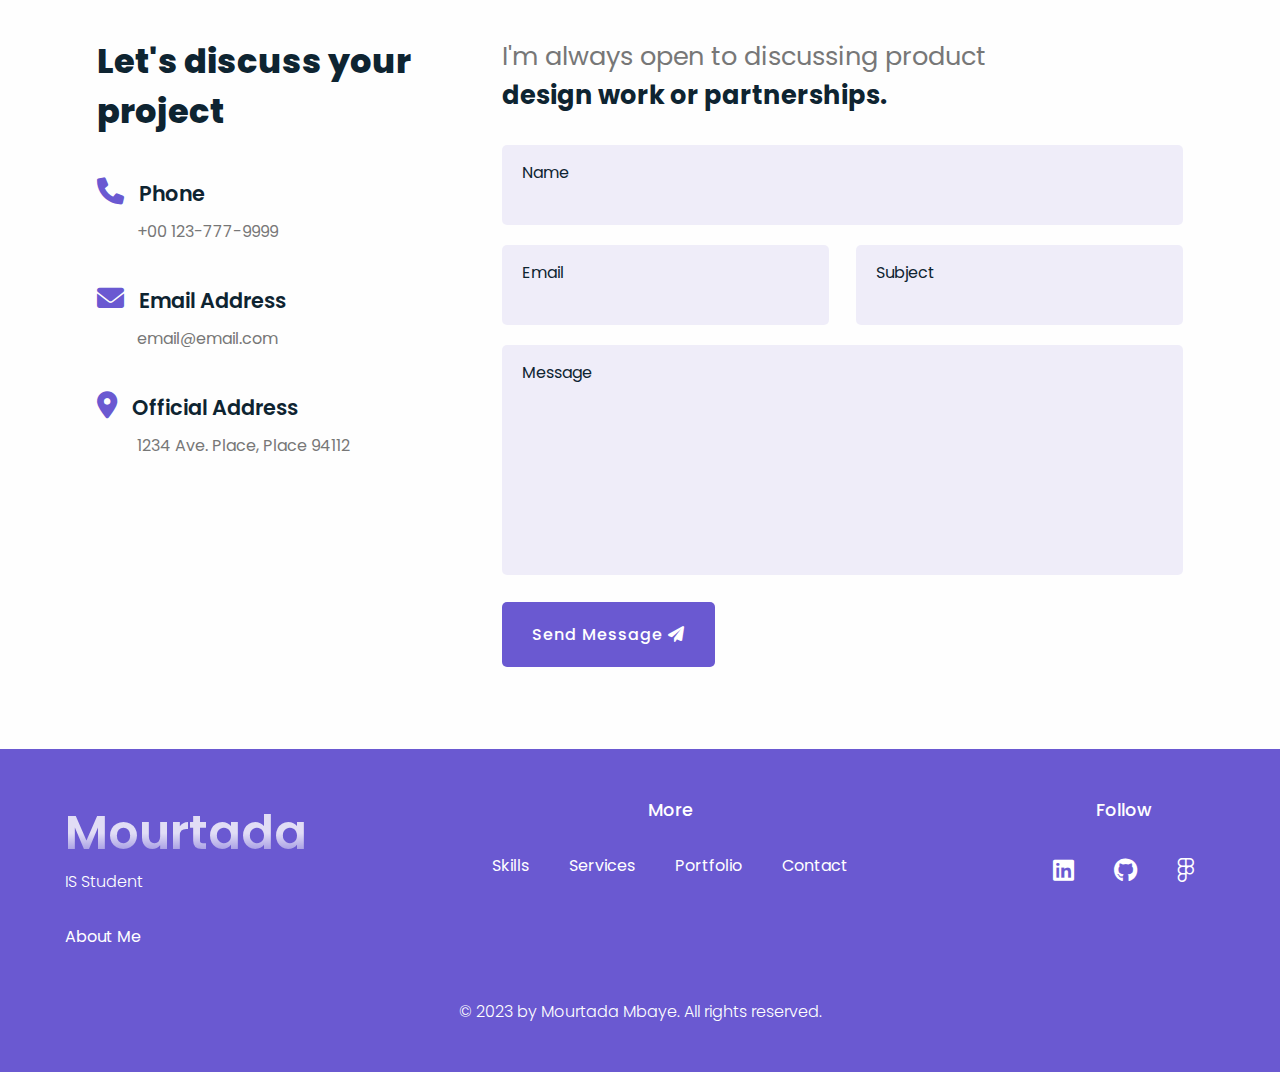
==== commit a581ee30: "Add experience, and education section to resume" ====
--- a/index.html
+++ b/index.html
@@ -3,7 +3,7 @@
   <head>
     <meta charset="utf-8">
     <meta name="viewport" content="width=device-width, initial-scale=1.0">
-    <title>Complete Responsive Personal Portfolio Website - Html, Css & Javascript</title>
+    <title>Mourtada Mbaye Resume</title>
     <link rel="stylesheet" href="css/swiper-bundle.min.css">
     <link rel="stylesheet" href="css/style.css">
     <link rel="stylesheet" href="https://cdnjs.cloudflare.com/ajax/libs/font-awesome/6.0.0-beta2/css/all.min.css">
@@ -91,7 +91,7 @@
                 <span>Success<br>Projects</span>
               </li>
             </ul>
-            <a href="" class="btn">Download CV <i class="fas fa-download"></i></a>
+            <a href="./resume.html" class="btn">To Resume<i class="fas fa-download"></i></a>
           </div>
         </div>
       </div>
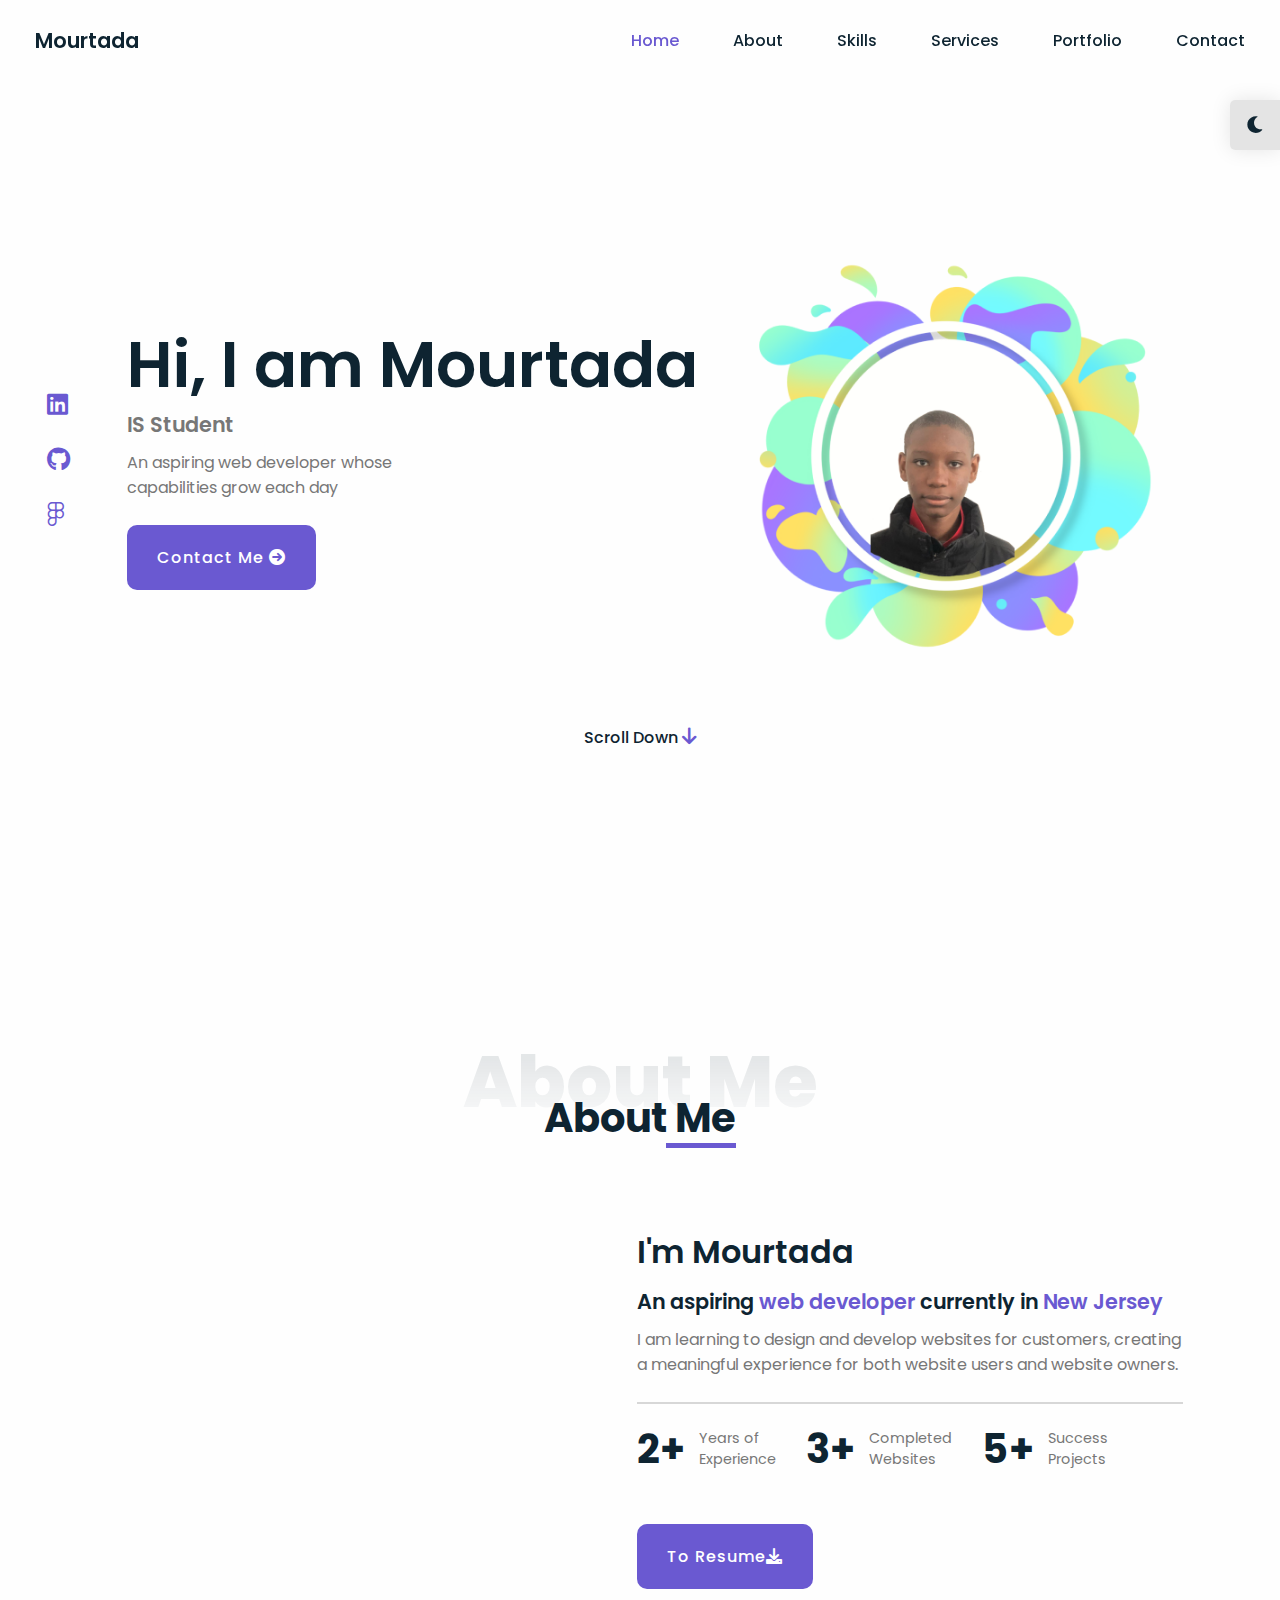
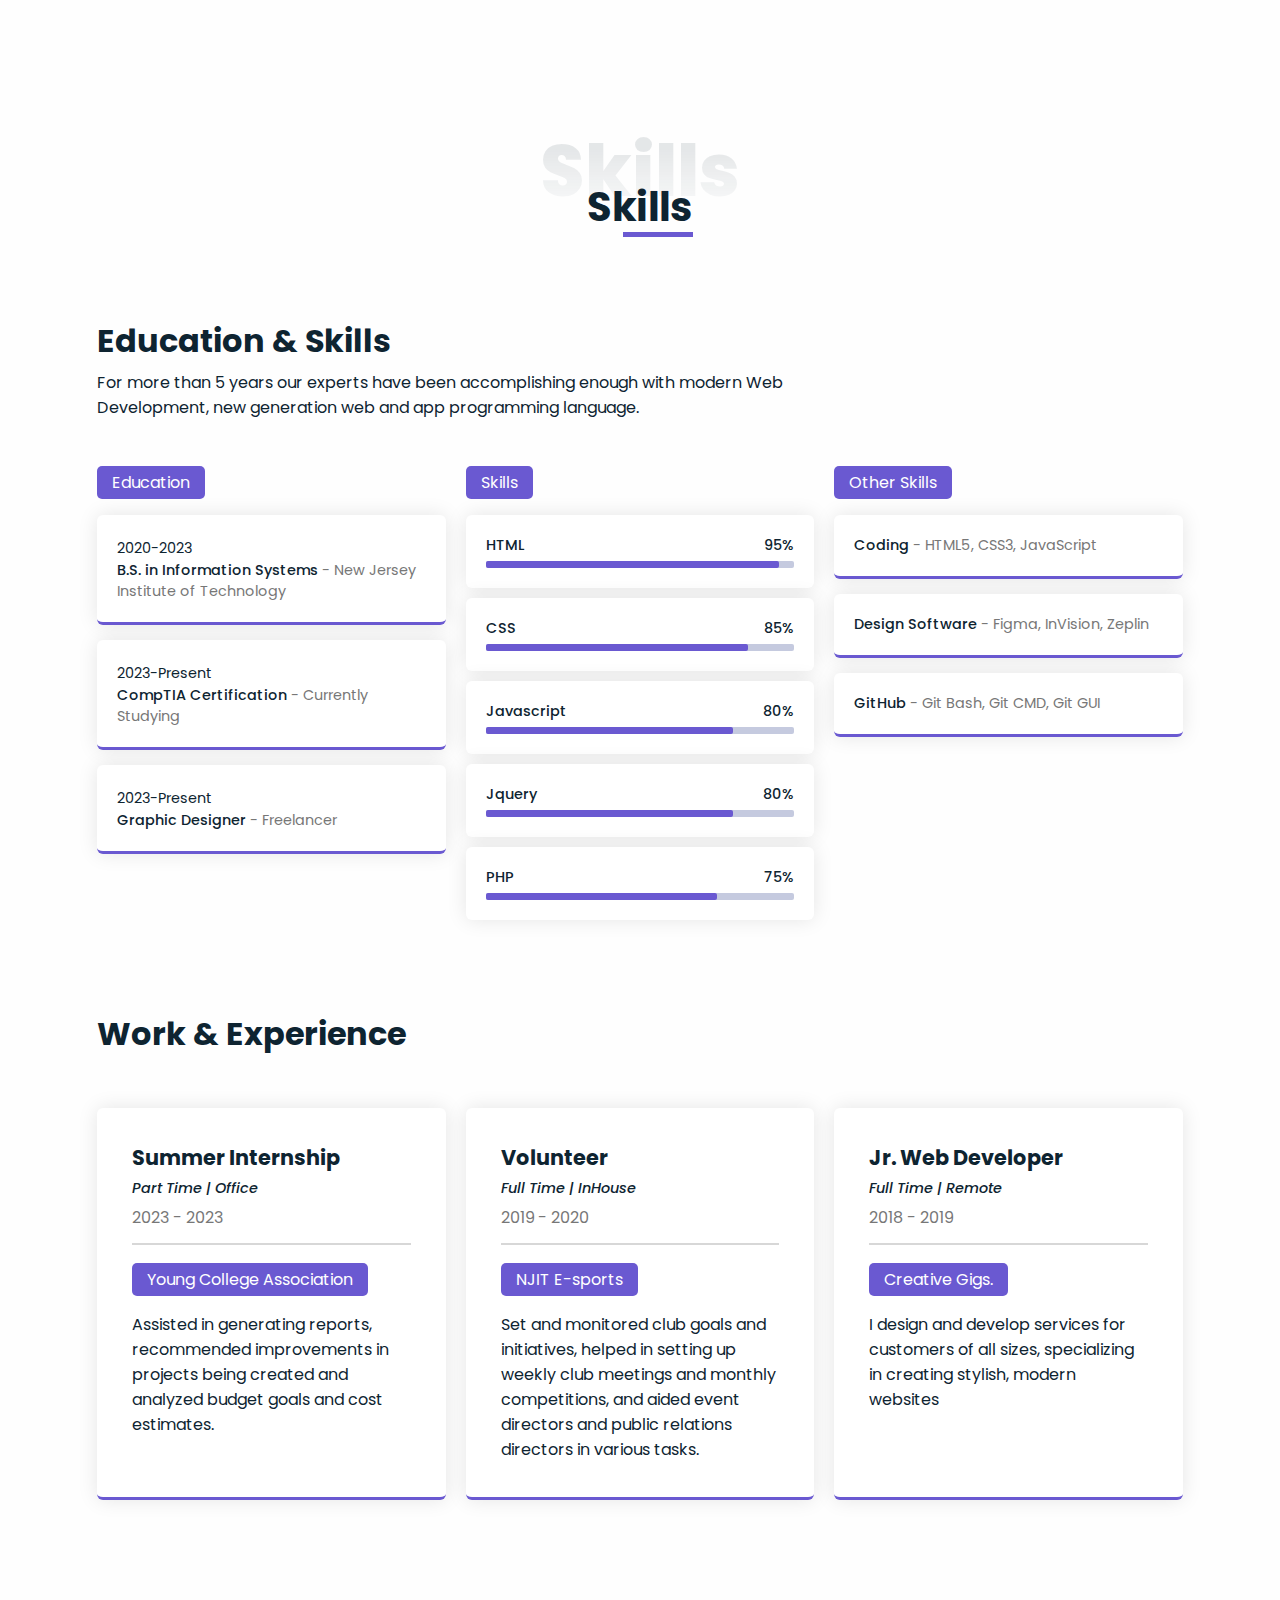
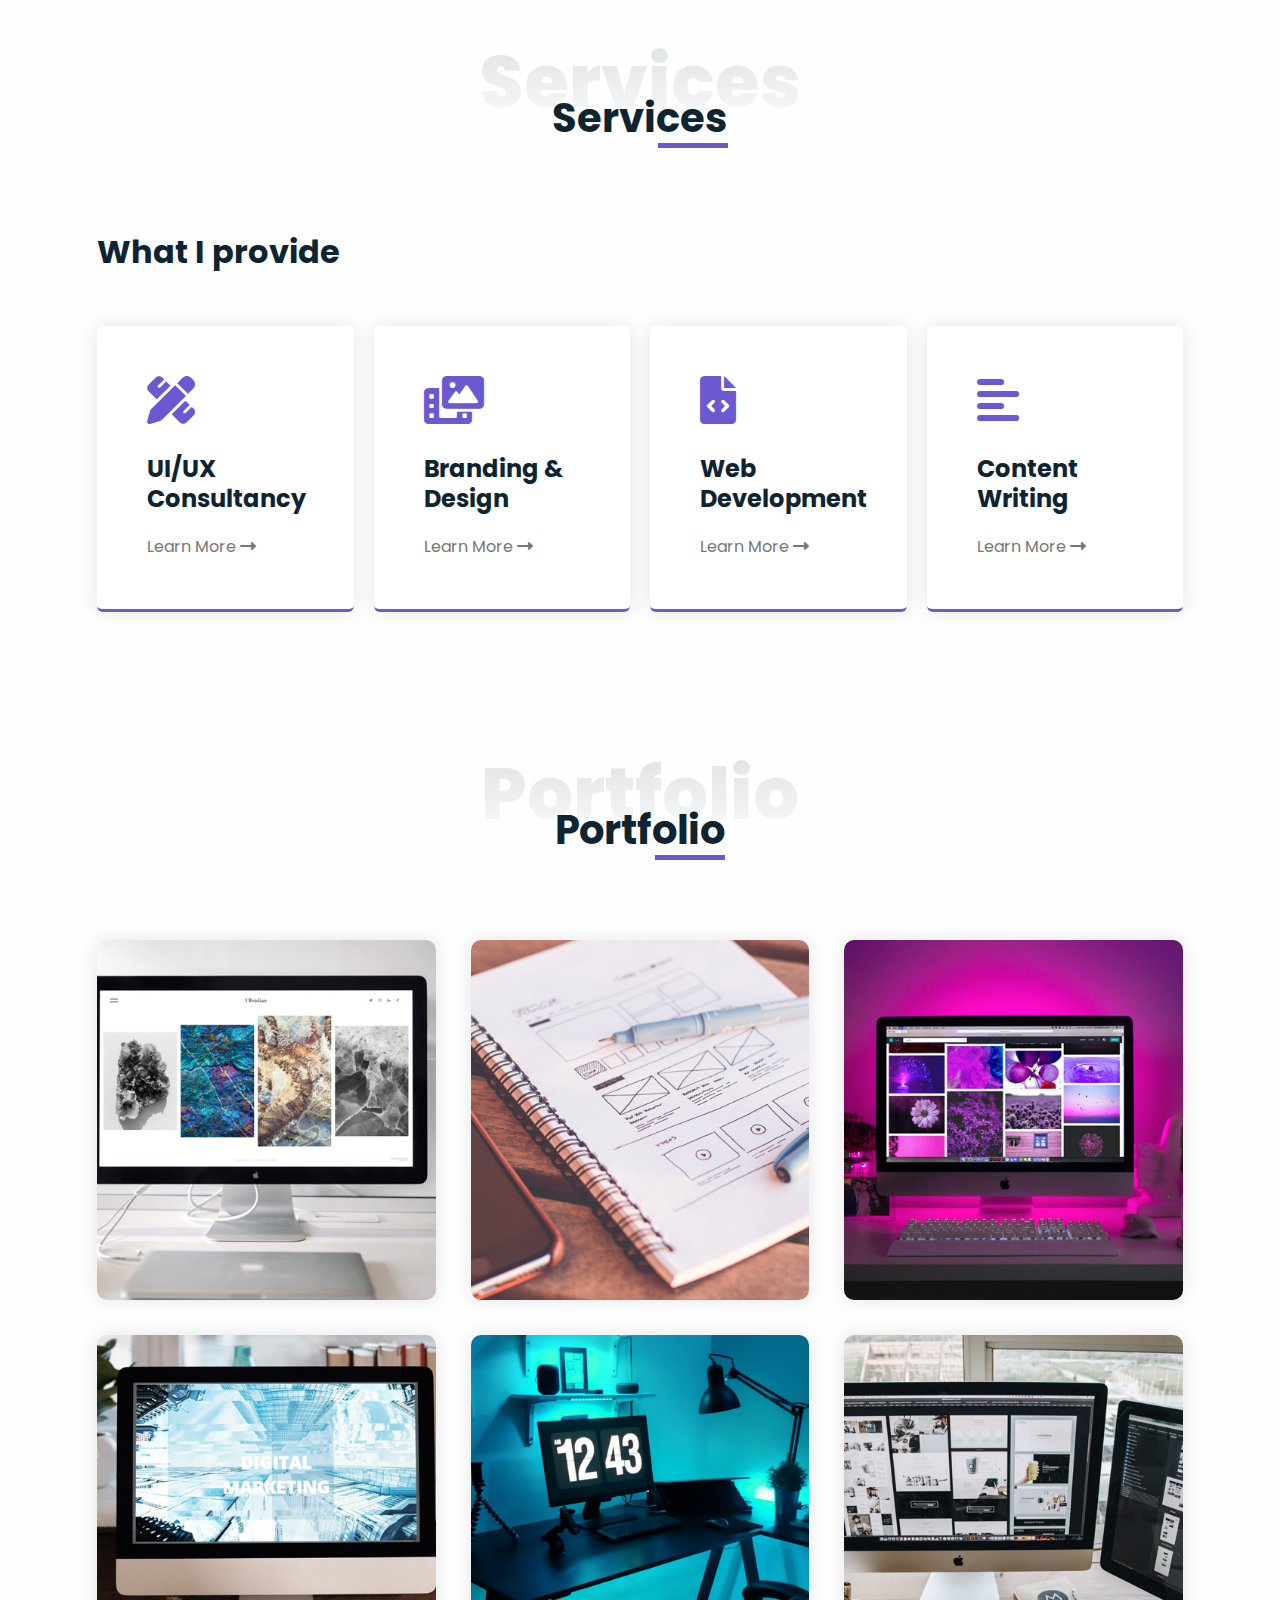
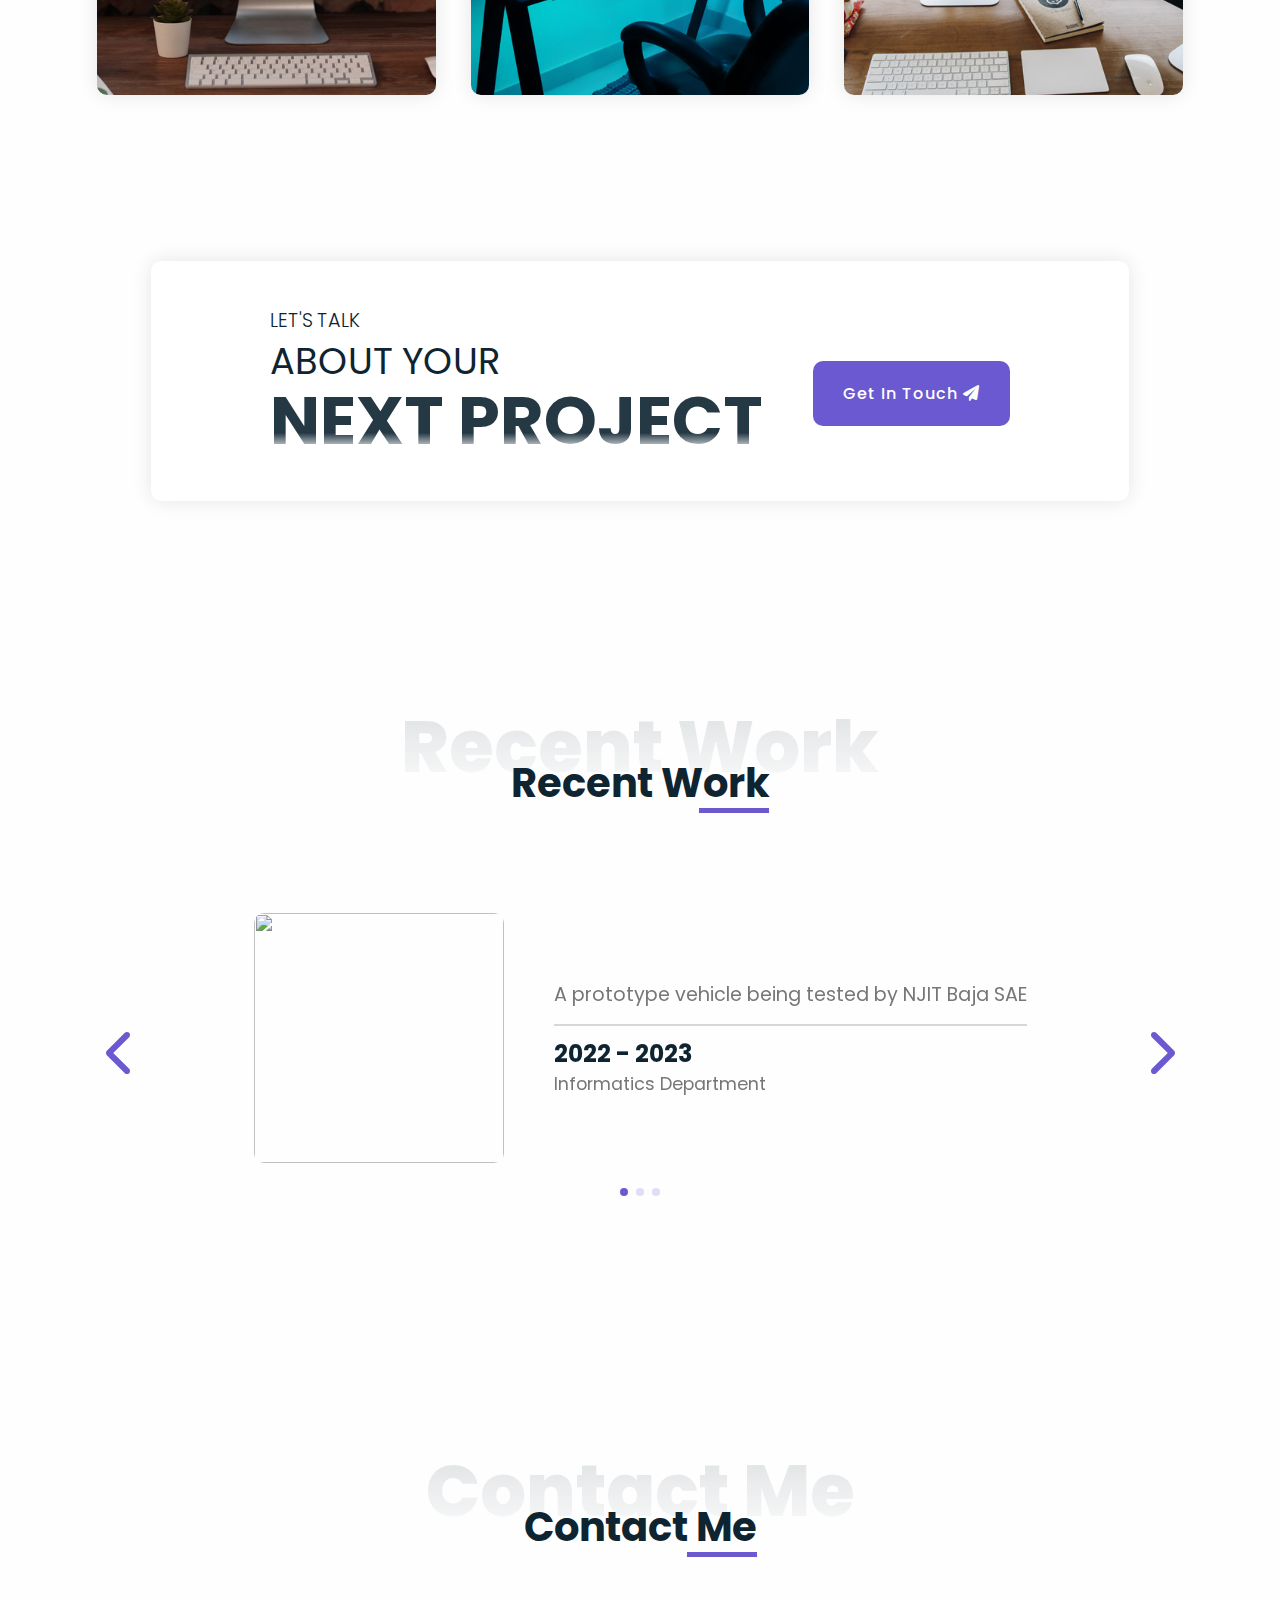
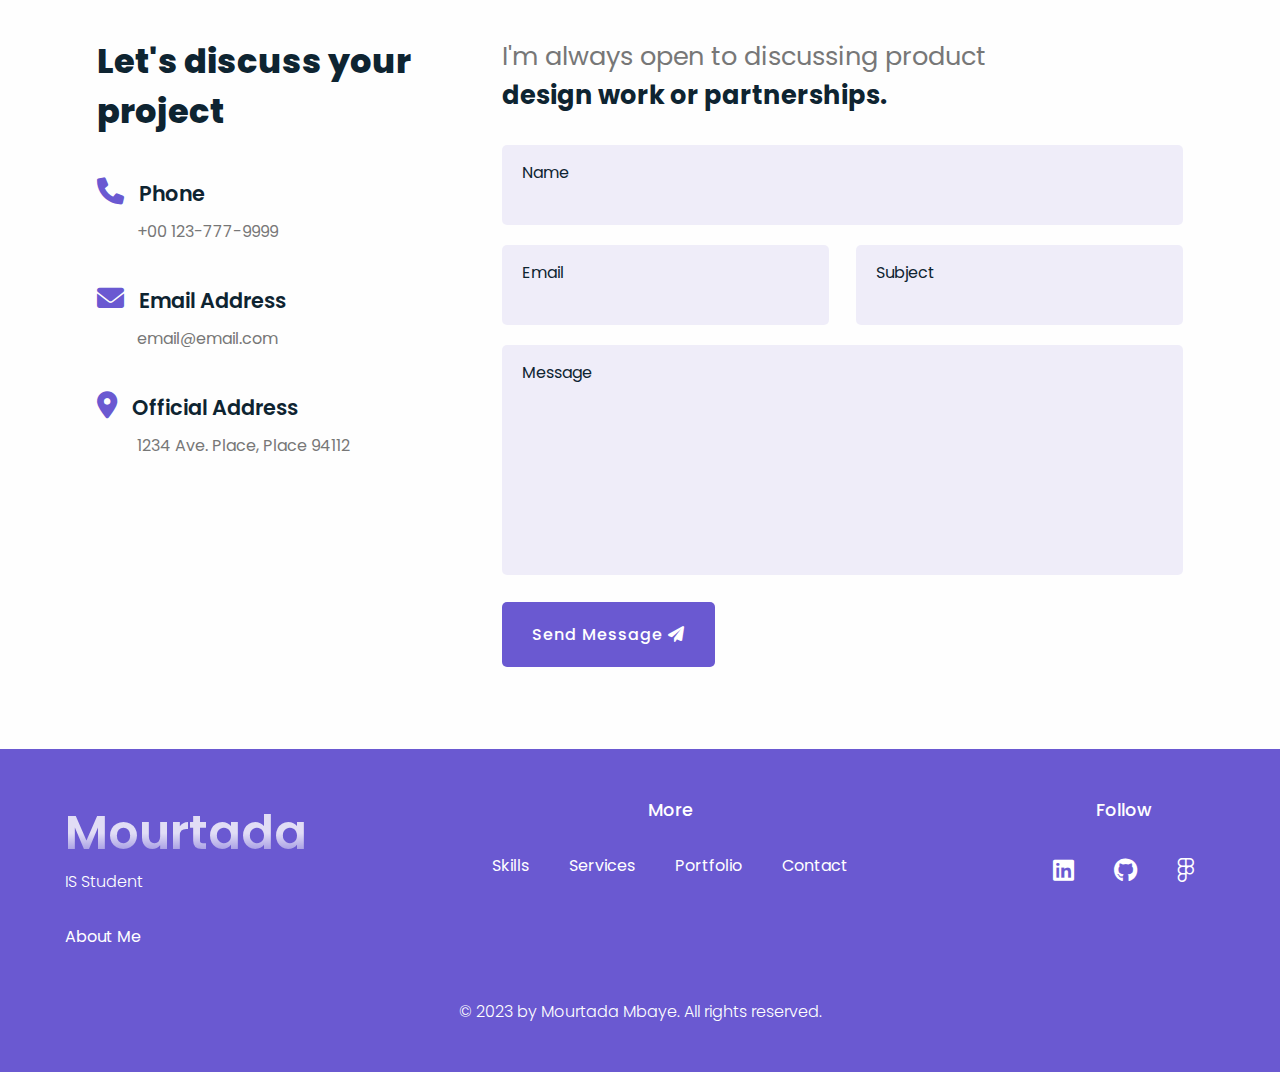
==== commit 63702414: "Add images and description to Recent Work section" ====
--- a/index.html
+++ b/index.html
@@ -3,7 +3,7 @@
   <head>
     <meta charset="utf-8">
     <meta name="viewport" content="width=device-width, initial-scale=1.0">
-    <title>Mourtada Mbaye Resume</title>
+    <title>Resume Portfolio for Midterm</title>
     <link rel="stylesheet" href="css/swiper-bundle.min.css">
     <link rel="stylesheet" href="css/style.css">
     <link rel="stylesheet" href="https://cdnjs.cloudflare.com/ajax/libs/font-awesome/6.0.0-beta2/css/all.min.css">
@@ -471,32 +471,32 @@
               <div class="swiper-wrapper">
                 <div class="swiper-slide flex-center">
                   <div class="client-img">
-                    <img src="images/client1.jpg" alt="">
+                    <img src="https://cdn.discordapp.com/attachments/819846167634116611/1043791037094694912/image.png" alt="">
                   </div>
                   <div class="client-details">
-                    <p>Hi, I’m Aria Collins and I am designer & developer who dream making the world better place by products. I am also very active for international clients.</p>
-                    <h3>Aria Collins</h3>
-                    <span>Marketing Manager</span>
+                    <p>A prototype vehicle being tested by NJIT Baja SAE</p>
+                    <h3>2022 - 2023</h3>
+                    <span>Informatics Department</span>
                   </div>
                 </div>
                 <div class="swiper-slide flex-center">
                   <div class="client-img">
-                    <img src="images/client2.jpg" alt="">
+                    <img src="https://cdn.discordapp.com/attachments/656889712186753064/1034621849193168946/ANT_1735.JPG" alt="">
                   </div>
                   <div class="client-details">
-                    <p>This is outstanding work. Everything I needed to do has been done by the makers. I really like this template and more importantly my clients are blown away by it.</p>
-                    <h3>Cillian Metcalfe</h3>
-                    <span>Graphic Designer</span>
+                    <p>The Red Bull LAN hosted by NJIT Esports</p>
+                    <h3>2023 - Present</h3>
+                    <span>Volunteer</span>
                   </div>
                 </div>
                 <div class="swiper-slide flex-center">
                   <div class="client-img">
-                    <img src="images/client3.jpg" alt="">
+                    <img src="https://cdn.discordapp.com/attachments/819846167634116611/1169054272520978452/image.png?ex=655401a2&is=65418ca2&hm=f91ad3636035db71cb92e24282ccf604b2b73156a326c2bd6a5faadfbae6ed5a&" alt="">
                   </div>
                   <div class="client-details">
-                    <p>These people really know what they are doing! Great customer support availability and supperb kindness. I am very happy that I've purchased this liscense!!!</p>
-                    <h3>Kianna Baird</h3>
-                    <span>App Developer</span>
+                    <p>A website made for the startup 'Artisan Ceramics'</p>
+                    <h3>October 2022 - November 2022</h3>
+                    <span>Website Developer</span>
                   </div>
                 </div>
               </div>
--- a/css/style.css
+++ b/css/style.css
@@ -204,6 +204,34 @@
 
 .nav-menu-btn{
   display: none;
+}
+
+.skill-list {
+  display: grid;
+  /* Apply Grid layout */
+  grid-template-columns: repeat(auto-fit, minmax(150px, 1fr));
+  /* Create as many columns as fit into the container */
+  gap: calc(.5 * var(--base-spacing));
+  /* Add space between grid items */
+  margin-bottom: 1rem;
+  /* Add space below the list */
+  margin-left: 350px;
+  font-size: 1.9em;
+}
+
+.skill-list li {
+  display: flex;
+  /* Apply Flexbox layout */
+  align-items: center;
+  /* Center children vertically */
+  justify-items: center;
+}
+
+.fa-skill-icon {
+  margin-right: var(--base-spacing);
+  /* Add space to the right of the icon */
+  font-size: var(--icon-font-size);
+  /* Icon size */
 }
 
 /*=======Home section=======*/
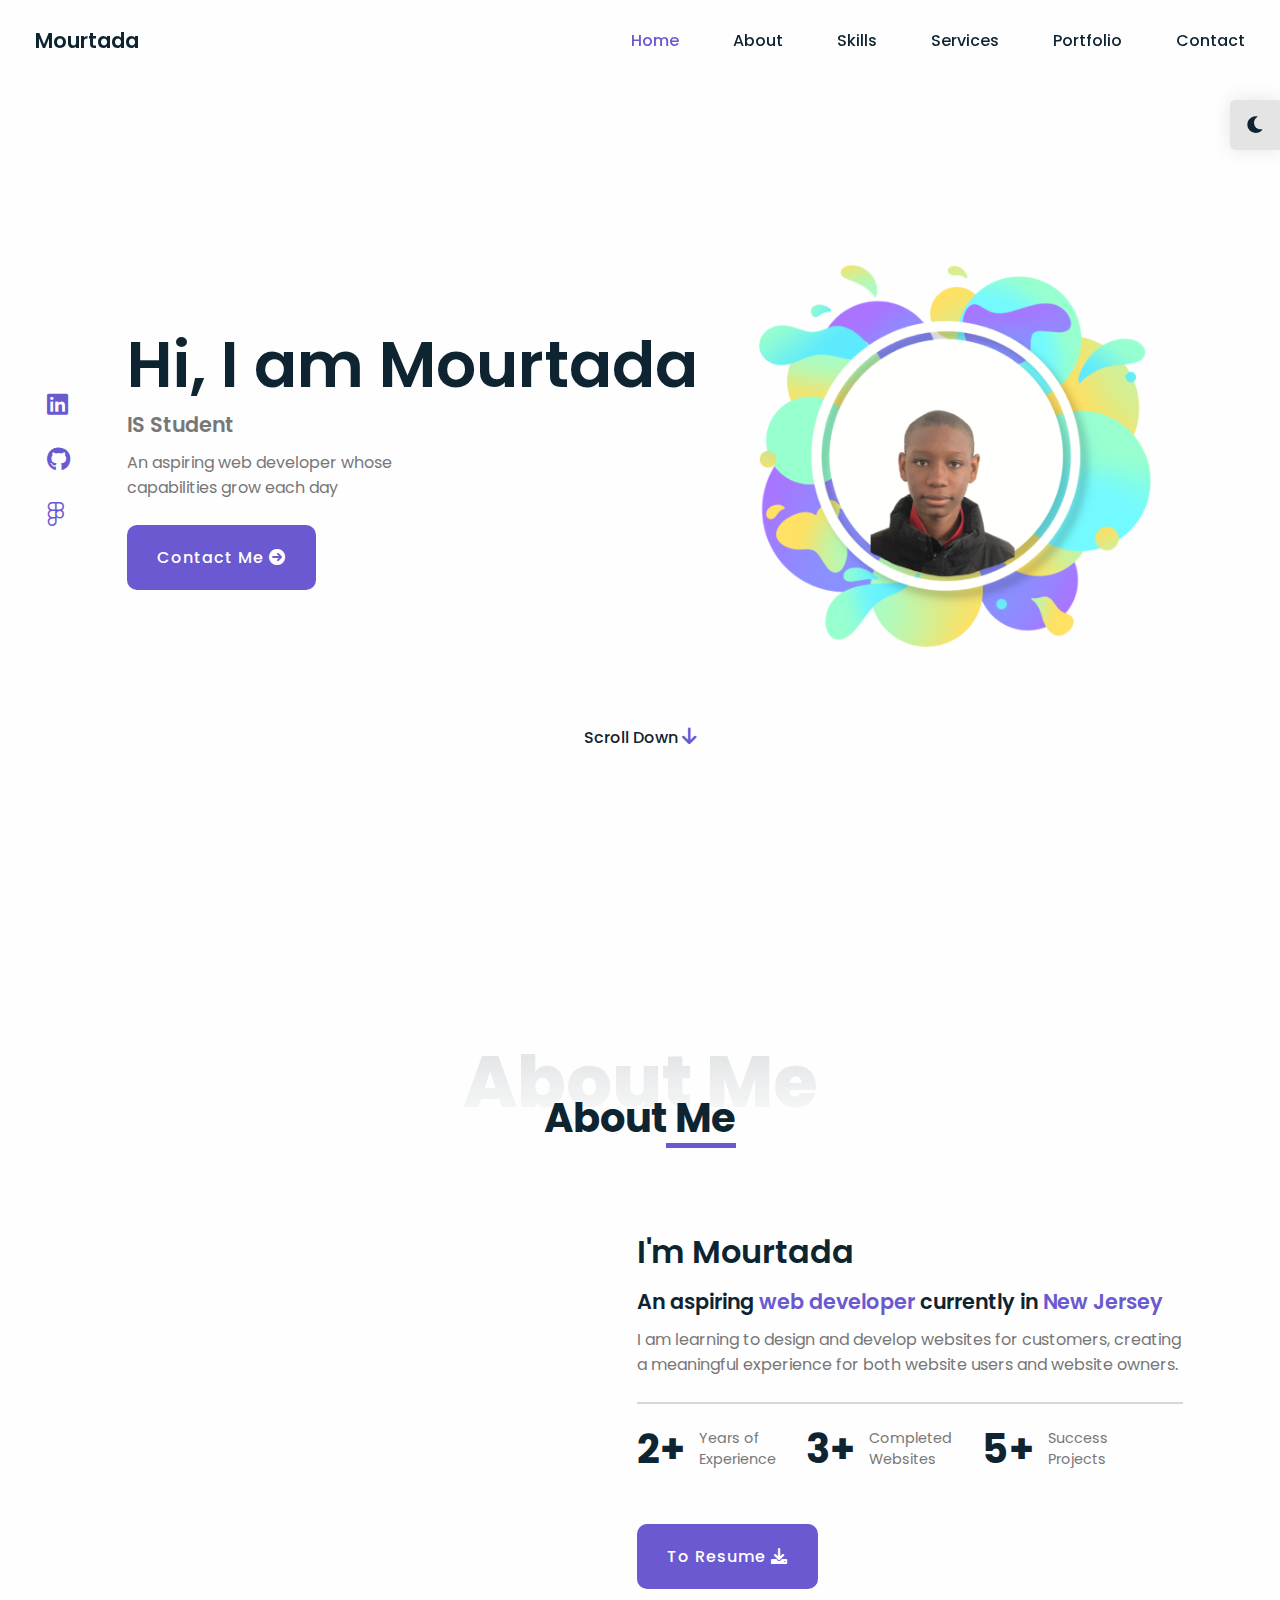
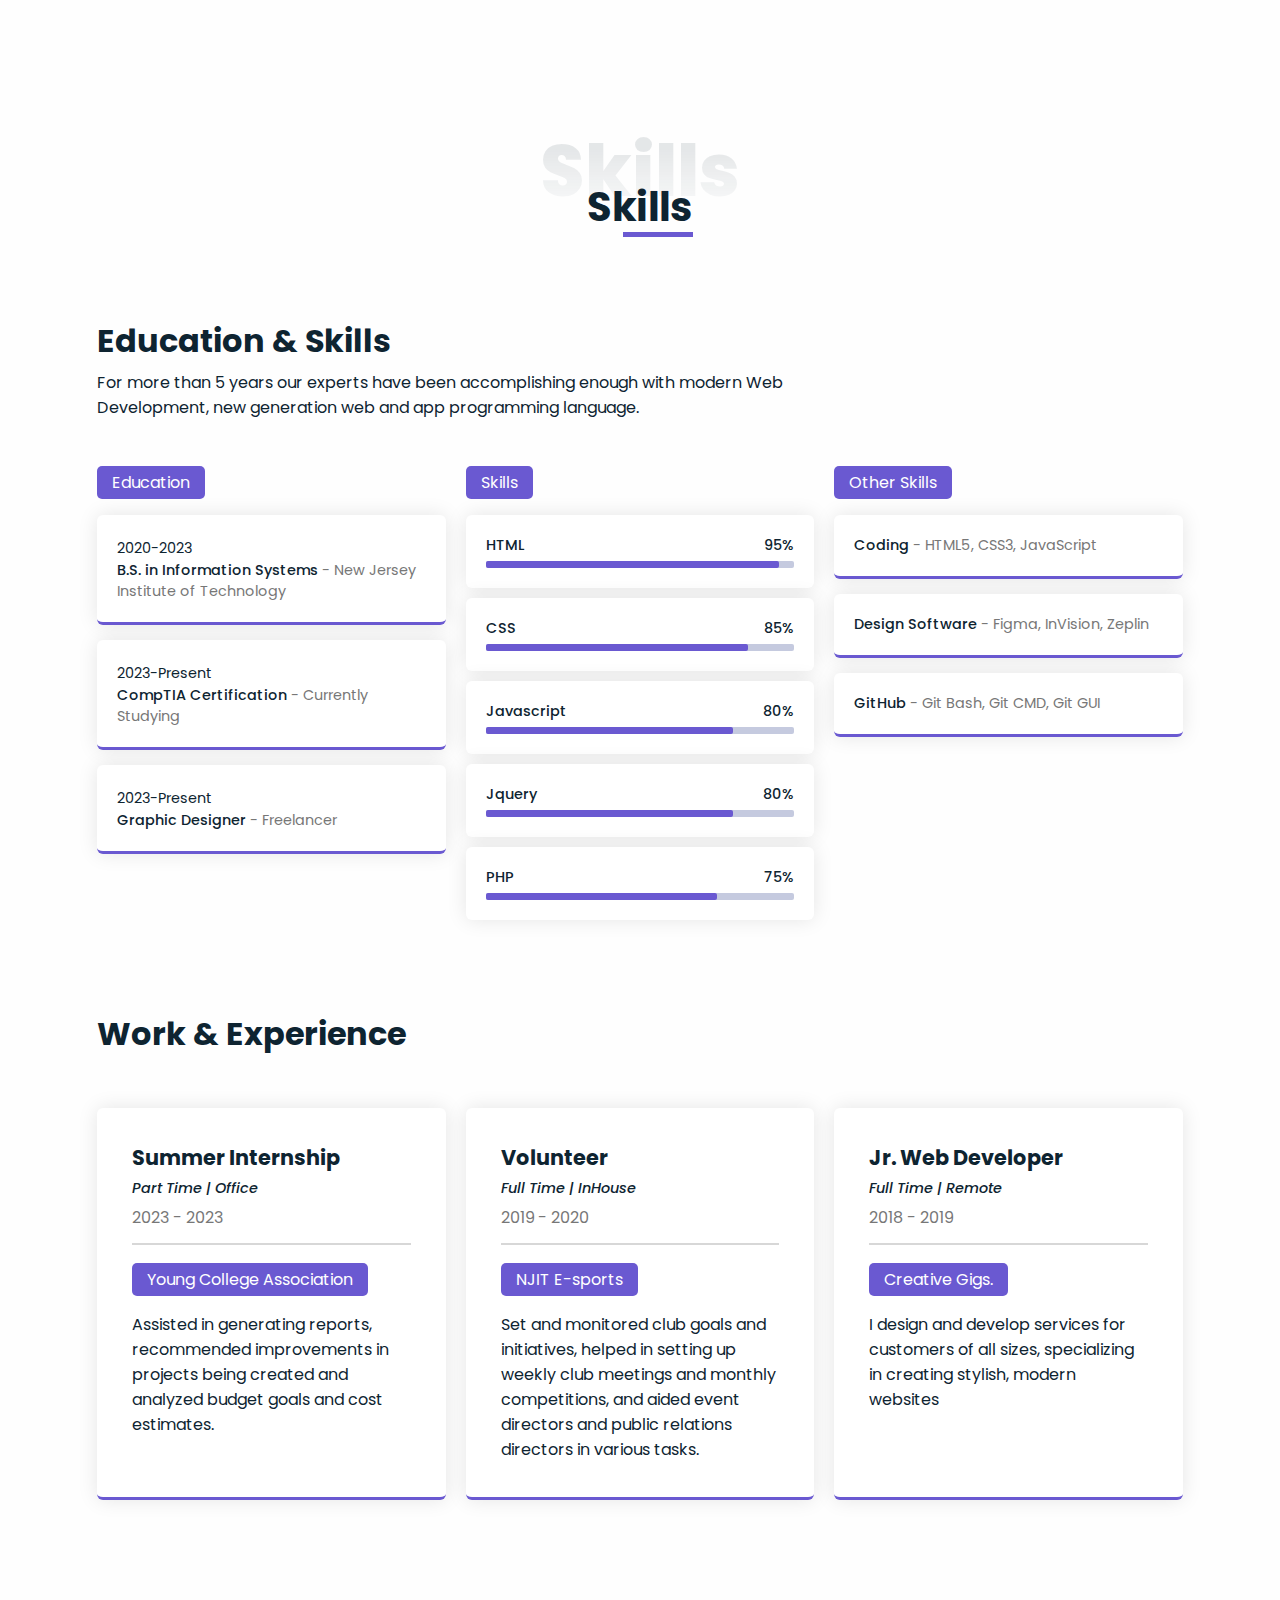
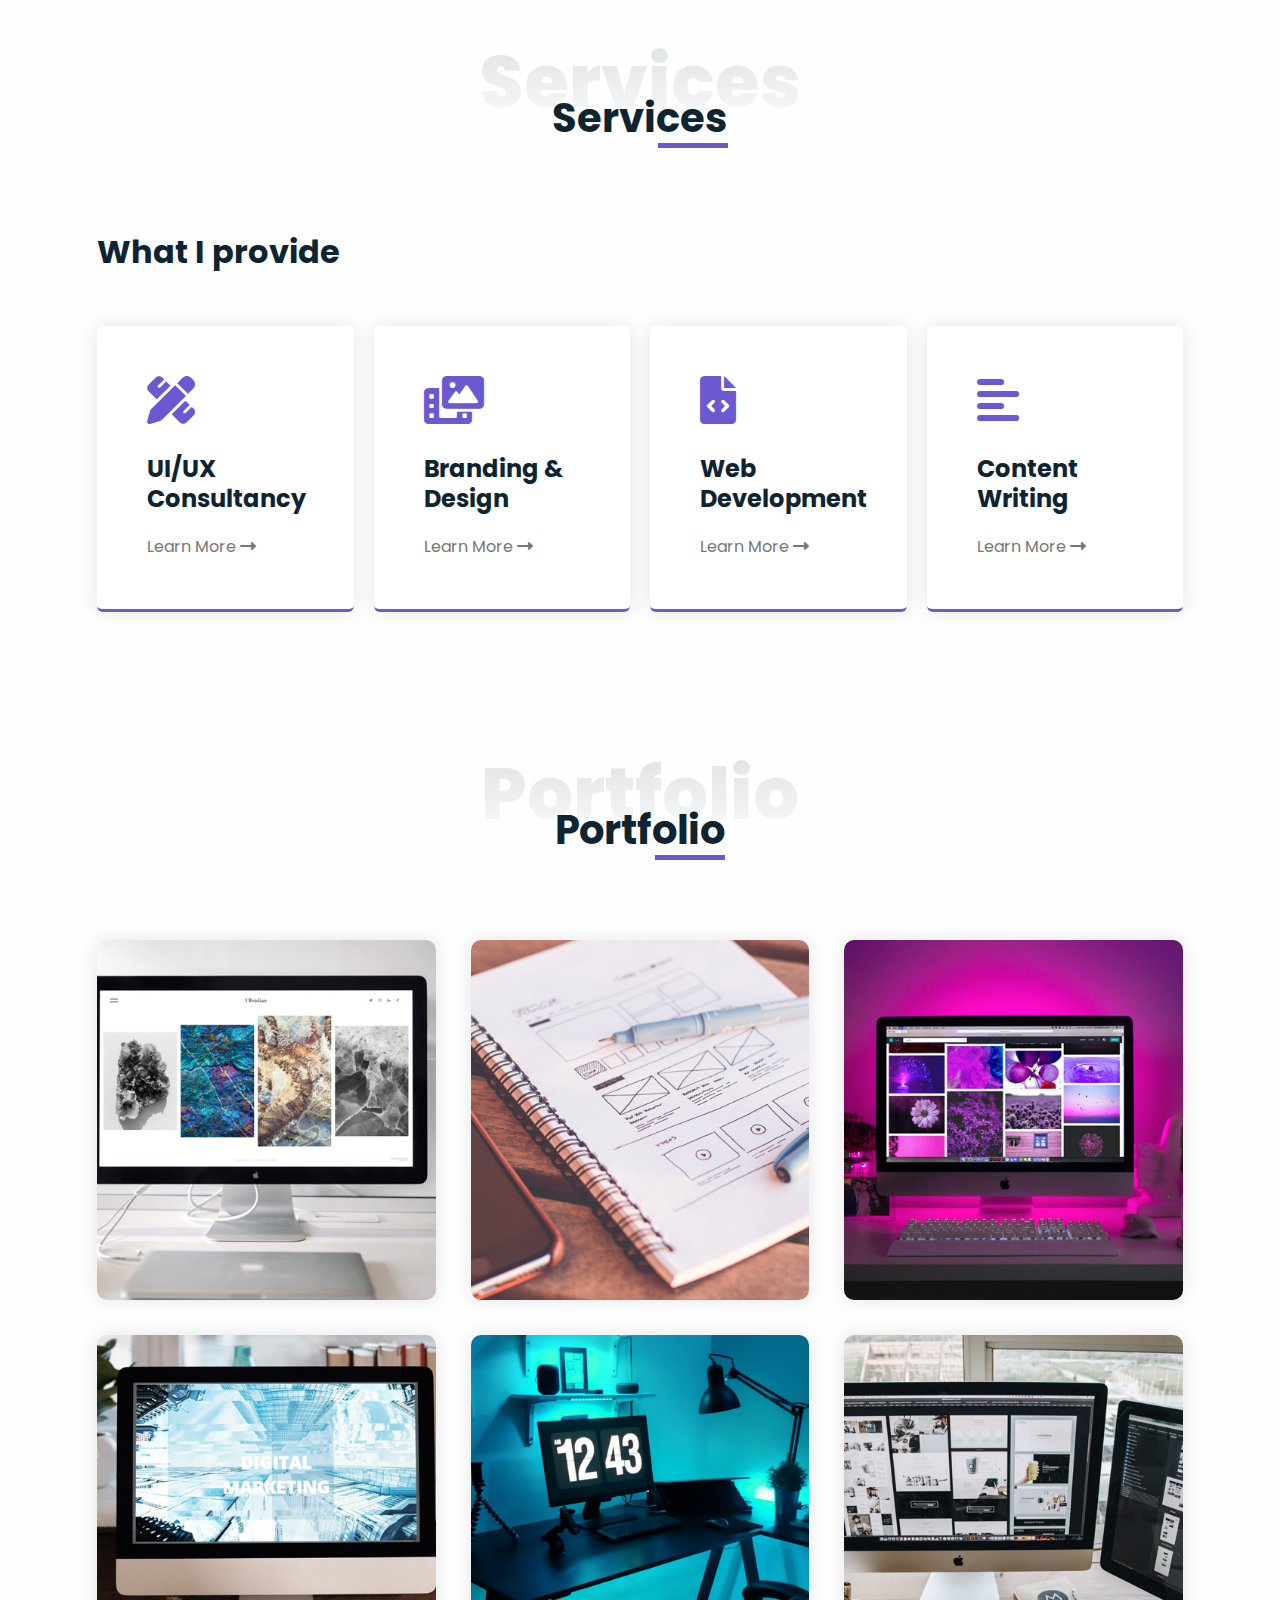
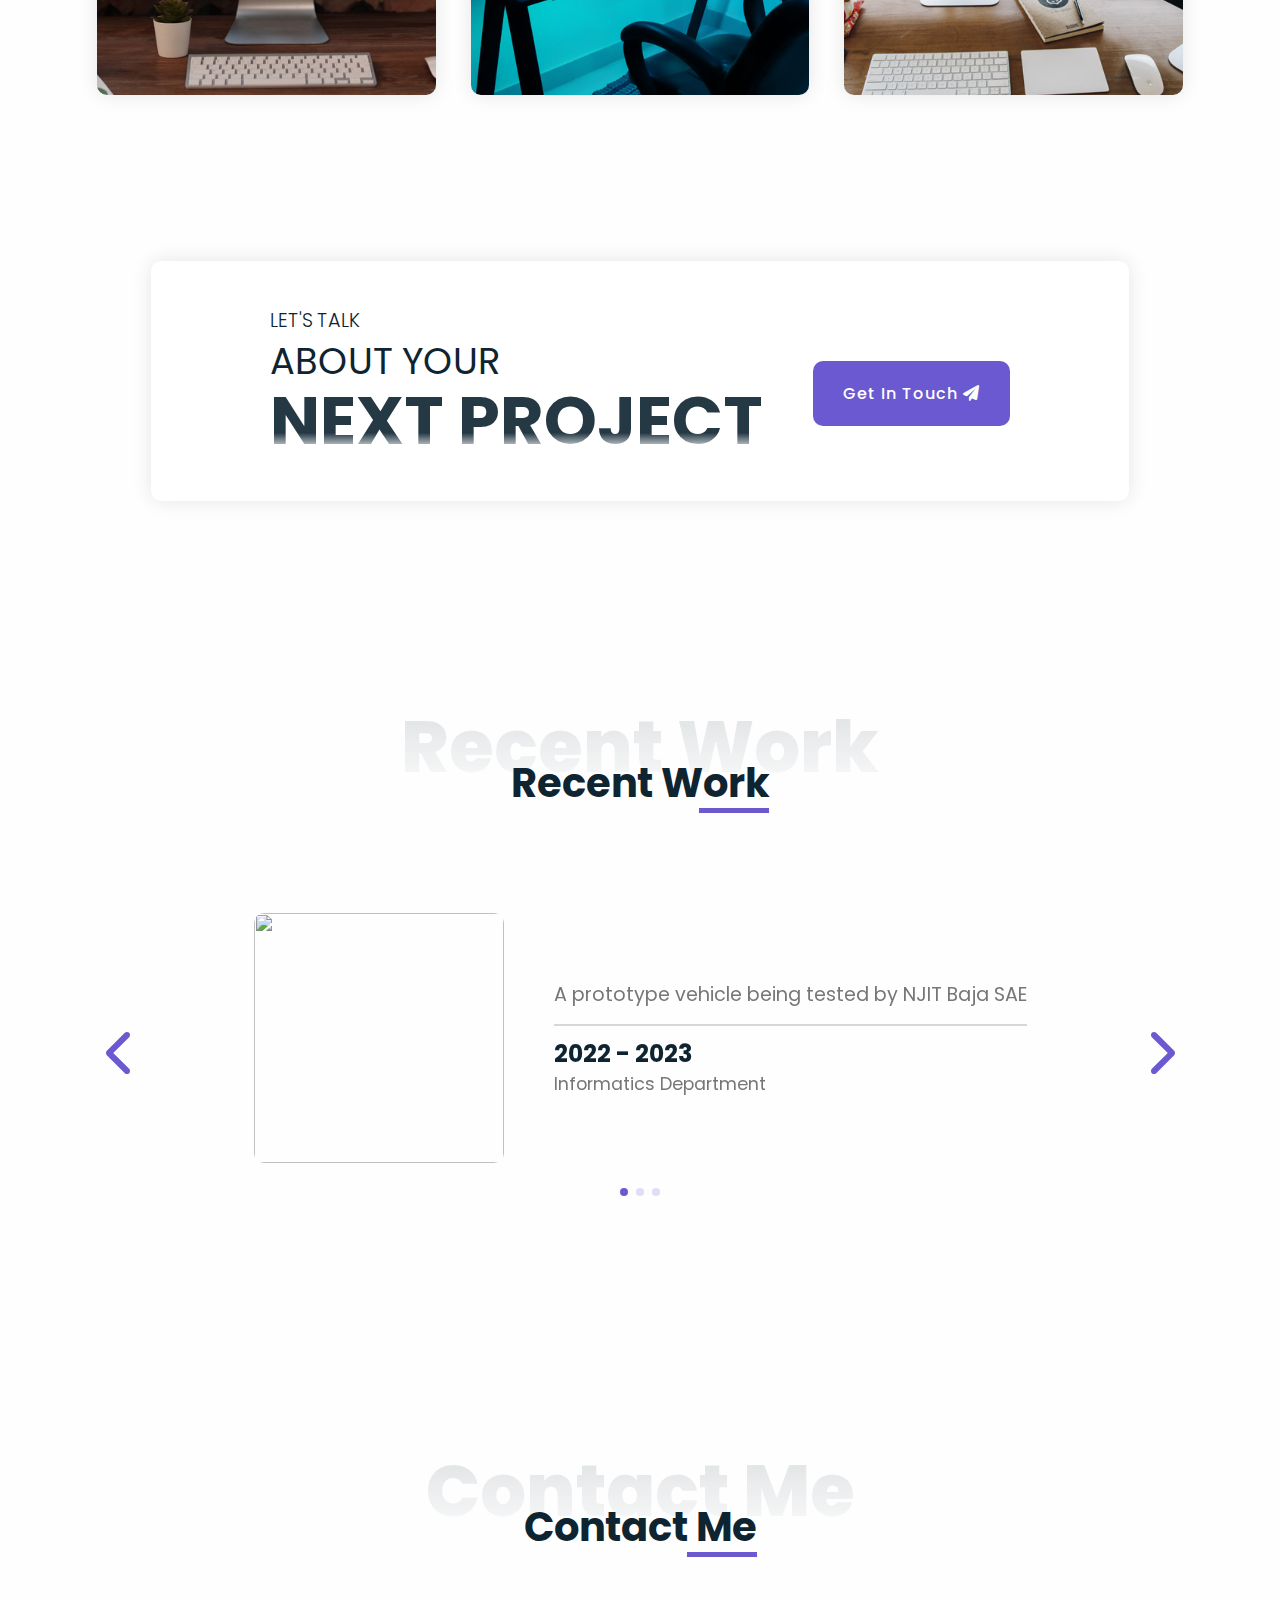
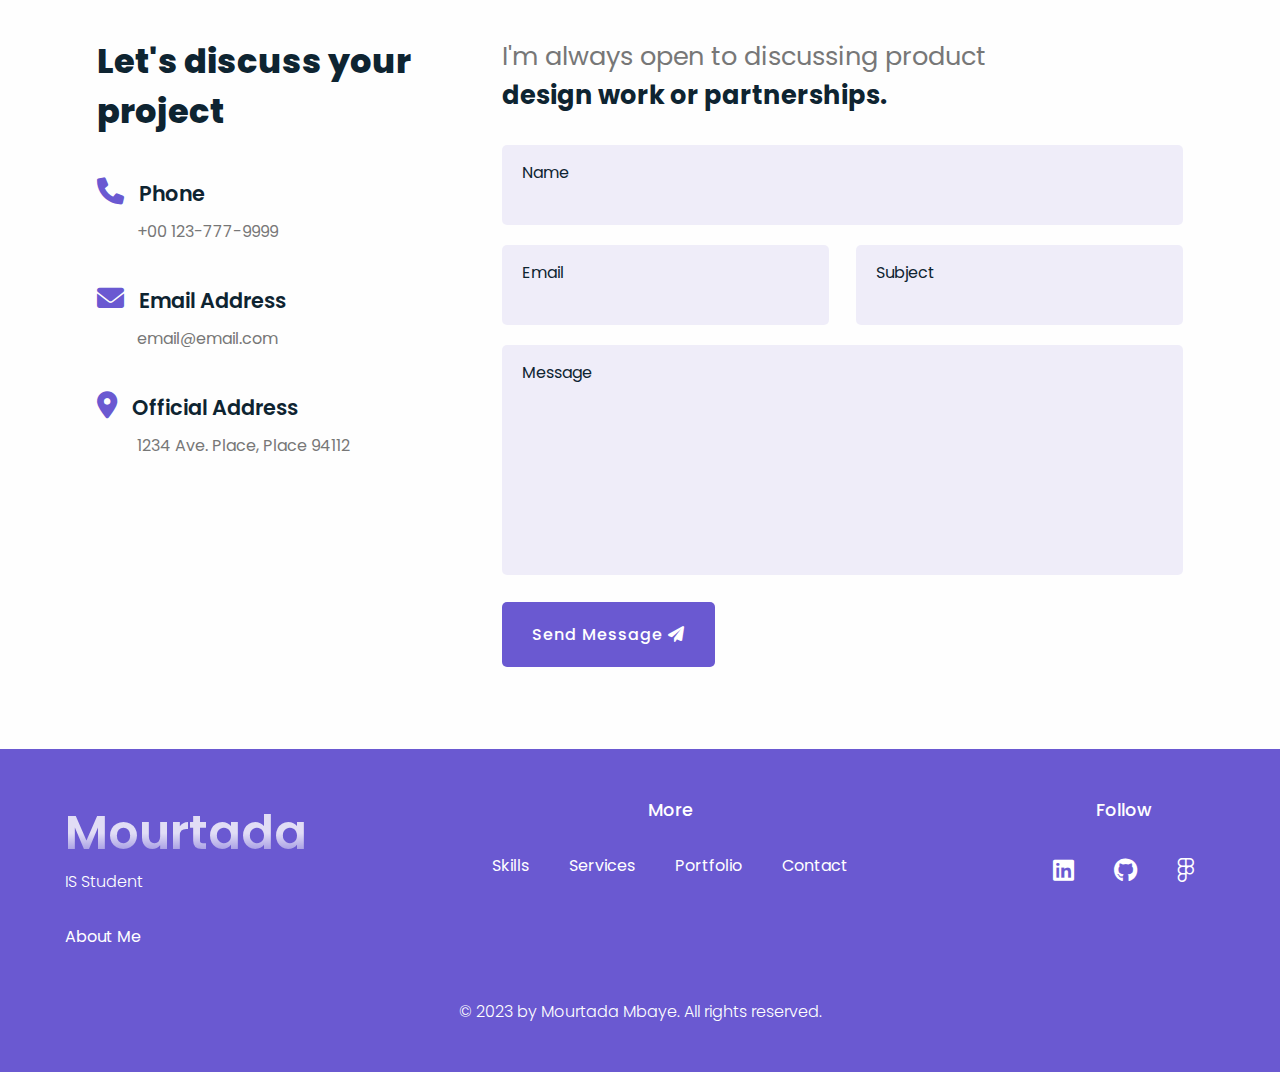
==== commit d140987c: "Add objective part to resume page of figma design" ====
--- a/index.html
+++ b/index.html
@@ -91,7 +91,7 @@
                 <span>Success<br>Projects</span>
               </li>
             </ul>
-            <a href="./resume.html" class="btn">To Resume<i class="fas fa-download"></i></a>
+            <a href="./resume.html" class="btn">To Resume <i class="fas fa-download"></i></a>
           </div>
         </div>
       </div>
